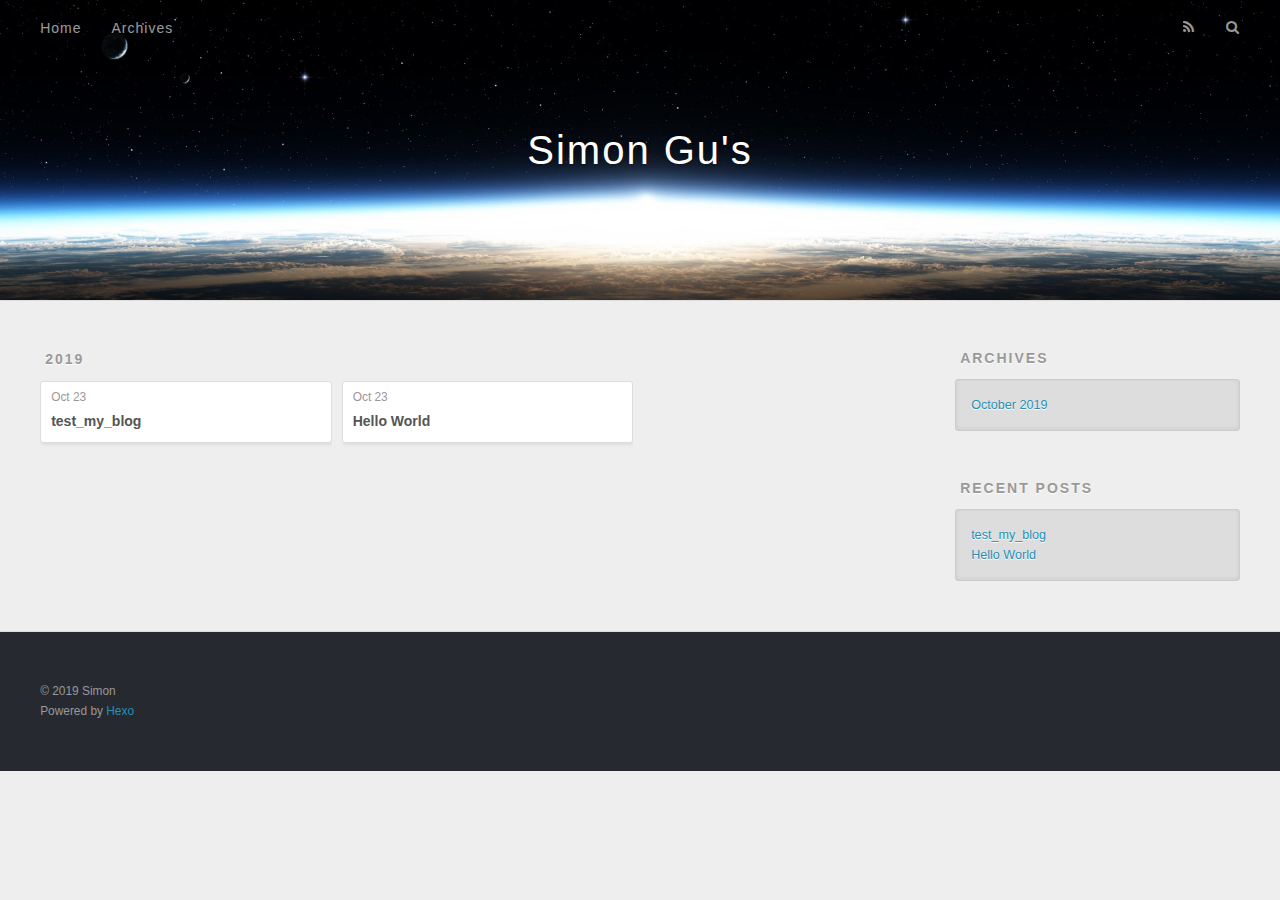
==== archives/index.html @ ce445925 "Site updated: 2019-10-23 11:52:19" ====
<!DOCTYPE html>
<html>
<head>
  <meta charset="utf-8">
  

  
  <title>Archives | Simon Gu&#39;s</title>
  <meta name="viewport" content="width=device-width, initial-scale=1, maximum-scale=1">
  <meta property="og:type" content="website">
<meta property="og:title" content="Simon Gu&#39;s">
<meta property="og:url" content="http:&#x2F;&#x2F;www.how8.com&#x2F;archives&#x2F;index.html">
<meta property="og:site_name" content="Simon Gu&#39;s">
<meta property="og:locale" content="en">
<meta name="twitter:card" content="summary">
  
    <link rel="alternate" href="/atom.xml" title="Simon Gu&#39;s" type="application/atom+xml">
  
  
    <link rel="icon" href="/favicon.png">
  
  
    <link href="//fonts.googleapis.com/css?family=Source+Code+Pro" rel="stylesheet" type="text/css">
  
  <link rel="stylesheet" href="/css/style.css">
</head>

<body>
  <div id="container">
    <div id="wrap">
      <header id="header">
  <div id="banner"></div>
  <div id="header-outer" class="outer">
    <div id="header-title" class="inner">
      <h1 id="logo-wrap">
        <a href="/" id="logo">Simon Gu&#39;s</a>
      </h1>
      
    </div>
    <div id="header-inner" class="inner">
      <nav id="main-nav">
        <a id="main-nav-toggle" class="nav-icon"></a>
        
          <a class="main-nav-link" href="/">Home</a>
        
          <a class="main-nav-link" href="/archives">Archives</a>
        
      </nav>
      <nav id="sub-nav">
        
          <a id="nav-rss-link" class="nav-icon" href="/atom.xml" title="RSS Feed"></a>
        
        <a id="nav-search-btn" class="nav-icon" title="Search"></a>
      </nav>
      <div id="search-form-wrap">
        <form action="//google.com/search" method="get" accept-charset="UTF-8" class="search-form"><input type="search" name="q" class="search-form-input" placeholder="Search"><button type="submit" class="search-form-submit">&#xF002;</button><input type="hidden" name="sitesearch" value="http://www.how8.com"></form>
      </div>
    </div>
  </div>
</header>
      <div class="outer">
        <section id="main">
  
  
    
    
      
      
      <section class="archives-wrap">
        <div class="archive-year-wrap">
          <a href="/archives/2019" class="archive-year">2019</a>
        </div>
        <div class="archives">
    
    <article class="archive-article archive-type-post">
  <div class="archive-article-inner">
    <header class="archive-article-header">
      <a href="/2019/10/23/test-my-blog/" class="archive-article-date">
  <time datetime="2019-10-23T03:44:42.000Z" itemprop="datePublished">Oct 23</time>
</a>
      
  
    <h1 itemprop="name">
      <a class="archive-article-title" href="/2019/10/23/test-my-blog/">test_my_blog</a>
    </h1>
  

    </header>
  </div>
</article>
  
    
    
    <article class="archive-article archive-type-post">
  <div class="archive-article-inner">
    <header class="archive-article-header">
      <a href="/2019/10/23/hello-world/" class="archive-article-date">
  <time datetime="2019-10-23T03:42:17.244Z" itemprop="datePublished">Oct 23</time>
</a>
      
  
    <h1 itemprop="name">
      <a class="archive-article-title" href="/2019/10/23/hello-world/">Hello World</a>
    </h1>
  

    </header>
  </div>
</article>
  
  
    </div></section>
  


</section>
        
          <aside id="sidebar">
  
    

  
    

  
    
  
    
  <div class="widget-wrap">
    <h3 class="widget-title">Archives</h3>
    <div class="widget">
      <ul class="archive-list"><li class="archive-list-item"><a class="archive-list-link" href="/archives/2019/10/">October 2019</a></li></ul>
    </div>
  </div>


  
    
  <div class="widget-wrap">
    <h3 class="widget-title">Recent Posts</h3>
    <div class="widget">
      <ul>
        
          <li>
            <a href="/2019/10/23/test-my-blog/">test_my_blog</a>
          </li>
        
          <li>
            <a href="/2019/10/23/hello-world/">Hello World</a>
          </li>
        
      </ul>
    </div>
  </div>

  
</aside>
        
      </div>
      <footer id="footer">
  
  <div class="outer">
    <div id="footer-info" class="inner">
      &copy; 2019 Simon<br>
      Powered by <a href="http://hexo.io/" target="_blank">Hexo</a>
    </div>
  </div>
</footer>
    </div>
    <nav id="mobile-nav">
  
    <a href="/" class="mobile-nav-link">Home</a>
  
    <a href="/archives" class="mobile-nav-link">Archives</a>
  
</nav>
    

<script src="//ajax.googleapis.com/ajax/libs/jquery/2.0.3/jquery.min.js"></script>


  <link rel="stylesheet" href="/fancybox/jquery.fancybox.css">
  <script src="/fancybox/jquery.fancybox.pack.js"></script>


<script src="/js/script.js"></script>



  </div>
</body>
</html>
---- css/style.css ----
body {
  width: 100%;
}
body:before,
body:after {
  content: "";
  display: table;
}
body:after {
  clear: both;
}
html,
body,
div,
span,
applet,
object,
iframe,
h1,
h2,
h3,
h4,
h5,
h6,
p,
blockquote,
pre,
a,
abbr,
acronym,
address,
big,
cite,
code,
del,
dfn,
em,
img,
ins,
kbd,
q,
s,
samp,
small,
strike,
strong,
sub,
sup,
tt,
var,
dl,
dt,
dd,
ol,
ul,
li,
fieldset,
form,
label,
legend,
table,
caption,
tbody,
tfoot,
thead,
tr,
th,
td {
  margin: 0;
  padding: 0;
  border: 0;
  outline: 0;
  font-weight: inherit;
  font-style: inherit;
  font-family: inherit;
  font-size: 100%;
  vertical-align: baseline;
}
body {
  line-height: 1;
  color: #000;
  background: #fff;
}
ol,
ul {
  list-style: none;
}
table {
  border-collapse: separate;
  border-spacing: 0;
  vertical-align: middle;
}
caption,
th,
td {
  text-align: left;
  font-weight: normal;
  vertical-align: middle;
}
a img {
  border: none;
}
input,
button {
  margin: 0;
  padding: 0;
}
input::-moz-focus-inner,
button::-moz-focus-inner {
  border: 0;
  padding: 0;
}
@font-face {
  font-family: FontAwesome;
  font-style: normal;
  font-weight: normal;
  src: url("fonts/fontawesome-webfont.eot?v=#4.0.3");
  src: url("fonts/fontawesome-webfont.eot?#iefix&v=#4.0.3") format("embedded-opentype"), url("fonts/fontawesome-webfont.woff?v=#4.0.3") format("woff"), url("fonts/fontawesome-webfont.ttf?v=#4.0.3") format("truetype"), url("fonts/fontawesome-webfont.svg#fontawesomeregular?v=#4.0.3") format("svg");
}
html,
body,
#container {
  height: 100%;
}
body {
  background: #eee;
  font: 14px -apple-system, BlinkMacSystemFont, "Segoe UI", "Roboto", "Oxygen", "Ubuntu", "Cantarell", "Fira Sans", "Droid Sans", "Helvetica Neue", sans-serif;
  -webkit-text-size-adjust: 100%;
}
.outer {
  max-width: 1220px;
  margin: 0 auto;
  padding: 0 20px;
}
.outer:before,
.outer:after {
  content: "";
  display: table;
}
.outer:after {
  clear: both;
}
.inner {
  display: inline;
  float: left;
  width: 98.33333333333333%;
  margin: 0 0.833333333333333%;
}
.left,
.alignleft {
  float: left;
}
.right,
.alignright {
  float: right;
}
.clear {
  clear: both;
}
#container {
  position: relative;
}
.mobile-nav-on {
  overflow: hidden;
}
#wrap {
  height: 100%;
  width: 100%;
  position: absolute;
  top: 0;
  left: 0;
  -webkit-transition: 0.2s ease-out;
  -moz-transition: 0.2s ease-out;
  -ms-transition: 0.2s ease-out;
  transition: 0.2s ease-out;
  z-index: 1;
  background: #eee;
}
.mobile-nav-on #wrap {
  left: 280px;
}
@media screen and (min-width: 768px) {
  #main {
    display: inline;
    float: left;
    width: 73.33333333333333%;
    margin: 0 0.833333333333333%;
  }
}
.article-date,
.article-category-link,
.archive-year,
.widget-title {
  text-decoration: none;
  text-transform: uppercase;
  letter-spacing: 2px;
  color: #999;
  margin-bottom: 1em;
  margin-left: 5px;
  line-height: 1em;
  text-shadow: 0 1px #fff;
  font-weight: bold;
}
.article-inner,
.archive-article-inner {
  background: #fff;
  -webkit-box-shadow: 1px 2px 3px #ddd;
  box-shadow: 1px 2px 3px #ddd;
  border: 1px solid #ddd;
  border-radius: 3px;
}
.article-entry h1,
.widget h1 {
  font-size: 2em;
}
.article-entry h2,
.widget h2 {
  font-size: 1.5em;
}
.article-entry h3,
.widget h3 {
  font-size: 1.3em;
}
.article-entry h4,
.widget h4 {
  font-size: 1.2em;
}
.article-entry h5,
.widget h5 {
  font-size: 1em;
}
.article-entry h6,
.widget h6 {
  font-size: 1em;
  color: #999;
}
.article-entry hr,
.widget hr {
  border: 1px dashed #ddd;
}
.article-entry strong,
.widget strong {
  font-weight: bold;
}
.article-entry em,
.widget em,
.article-entry cite,
.widget cite {
  font-style: italic;
}
.article-entry sup,
.widget sup,
.article-entry sub,
.widget sub {
  font-size: 0.75em;
  line-height: 0;
  position: relative;
  vertical-align: baseline;
}
.article-entry sup,
.widget sup {
  top: -0.5em;
}
.article-entry sub,
.widget sub {
  bottom: -0.2em;
}
.article-entry small,
.widget small {
  font-size: 0.85em;
}
.article-entry acronym,
.widget acronym,
.article-entry abbr,
.widget abbr {
  border-bottom: 1px dotted;
}
.article-entry ul,
.widget ul,
.article-entry ol,
.widget ol,
.article-entry dl,
.widget dl {
  margin: 0 20px;
  line-height: 1.6em;
}
.article-entry ul ul,
.widget ul ul,
.article-entry ol ul,
.widget ol ul,
.article-entry ul ol,
.widget ul ol,
.article-entry ol ol,
.widget ol ol {
  margin-top: 0;
  margin-bottom: 0;
}
.article-entry ul,
.widget ul {
  list-style: disc;
}
.article-entry ol,
.widget ol {
  list-style: decimal;
}
.article-entry dt,
.widget dt {
  font-weight: bold;
}
#header {
  height: 300px;
  position: relative;
  border-bottom: 1px solid #ddd;
}
#header:before,
#header:after {
  content: "";
  position: absolute;
  left: 0;
  right: 0;
  height: 40px;
}
#header:before {
  top: 0;
  background: -webkit-linear-gradient(rgba(0,0,0,0.2), transparent);
  background: -moz-linear-gradient(rgba(0,0,0,0.2), transparent);
  background: -ms-linear-gradient(rgba(0,0,0,0.2), transparent);
  background: linear-gradient(rgba(0,0,0,0.2), transparent);
}
#header:after {
  bottom: 0;
  background: -webkit-linear-gradient(transparent, rgba(0,0,0,0.2));
  background: -moz-linear-gradient(transparent, rgba(0,0,0,0.2));
  background: -ms-linear-gradient(transparent, rgba(0,0,0,0.2));
  background: linear-gradient(transparent, rgba(0,0,0,0.2));
}
#header-outer {
  height: 100%;
  position: relative;
}
#header-inner {
  position: relative;
  overflow: hidden;
}
#banner {
  position: absolute;
  top: 0;
  left: 0;
  width: 100%;
  height: 100%;
  background: url("images/banner.jpg") center #000;
  -webkit-background-size: cover;
  -moz-background-size: cover;
  background-size: cover;
  z-index: -1;
}
#header-title {
  text-align: center;
  height: 40px;
  position: absolute;
  top: 50%;
  left: 0;
  margin-top: -20px;
}
#logo,
#subtitle {
  text-decoration: none;
  color: #fff;
  font-weight: 300;
  text-shadow: 0 1px 4px rgba(0,0,0,0.3);
}
#logo {
  font-size: 40px;
  line-height: 40px;
  letter-spacing: 2px;
}
#subtitle {
  font-size: 16px;
  line-height: 16px;
  letter-spacing: 1px;
}
#subtitle-wrap {
  margin-top: 16px;
}
#main-nav {
  float: left;
  margin-left: -15px;
}
.nav-icon,
.main-nav-link {
  float: left;
  color: #fff;
  opacity: 0.6;
  text-decoration: none;
  text-shadow: 0 1px rgba(0,0,0,0.2);
  -webkit-transition: opacity 0.2s;
  -moz-transition: opacity 0.2s;
  -ms-transition: opacity 0.2s;
  transition: opacity 0.2s;
  display: block;
  padding: 20px 15px;
}
.nav-icon:hover,
.main-nav-link:hover {
  opacity: 1;
}
.nav-icon {
  font-family: FontAwesome;
  text-align: center;
  font-size: 14px;
  width: 14px;
  height: 14px;
  padding: 20px 15px;
  position: relative;
  cursor: pointer;
}
.main-nav-link {
  font-weight: 300;
  letter-spacing: 1px;
}
@media screen and (max-width: 479px) {
  .main-nav-link {
    display: none;
  }
}
#main-nav-toggle {
  display: none;
}
#main-nav-toggle:before {
  content: "\f0c9";
}
@media screen and (max-width: 479px) {
  #main-nav-toggle {
    display: block;
  }
}
#sub-nav {
  float: right;
  margin-right: -15px;
}
#nav-rss-link:before {
  content: "\f09e";
}
#nav-search-btn:before {
  content: "\f002";
}
#search-form-wrap {
  position: absolute;
  top: 15px;
  width: 150px;
  height: 30px;
  right: -150px;
  opacity: 0;
  -webkit-transition: 0.2s ease-out;
  -moz-transition: 0.2s ease-out;
  -ms-transition: 0.2s ease-out;
  transition: 0.2s ease-out;
}
#search-form-wrap.on {
  opacity: 1;
  right: 0;
}
@media screen and (max-width: 479px) {
  #search-form-wrap {
    width: 100%;
    right: -100%;
  }
}
.search-form {
  position: absolute;
  top: 0;
  left: 0;
  right: 0;
  background: #fff;
  padding: 5px 15px;
  border-radius: 15px;
  -webkit-box-shadow: 0 0 10px rgba(0,0,0,0.3);
  box-shadow: 0 0 10px rgba(0,0,0,0.3);
}
.search-form-input {
  border: none;
  background: none;
  color: #555;
  width: 100%;
  font: 13px -apple-system, BlinkMacSystemFont, "Segoe UI", "Roboto", "Oxygen", "Ubuntu", "Cantarell", "Fira Sans", "Droid Sans", "Helvetica Neue", sans-serif;
  outline: none;
}
.search-form-input::-webkit-search-results-decoration,
.search-form-input::-webkit-search-cancel-button {
  -webkit-appearance: none;
}
.search-form-submit {
  position: absolute;
  top: 50%;
  right: 10px;
  margin-top: -7px;
  font: 13px FontAwesome;
  border: none;
  background: none;
  color: #bbb;
  cursor: pointer;
}
.search-form-submit:hover,
.search-form-submit:focus {
  color: #777;
}
.article {
  margin: 50px 0;
}
.article-inner {
  overflow: hidden;
}
.article-meta:before,
.article-meta:after {
  content: "";
  display: table;
}
.article-meta:after {
  clear: both;
}
.article-date {
  float: left;
}
.article-category {
  float: left;
  line-height: 1em;
  color: #ccc;
  text-shadow: 0 1px #fff;
  margin-left: 8px;
}
.article-category:before {
  content: "\2022";
}
.article-category-link {
  margin: 0 12px 1em;
}
.article-header {
  padding: 20px 20px 0;
}
.article-title {
  text-decoration: none;
  font-size: 2em;
  font-weight: bold;
  color: #555;
  line-height: 1.1em;
  -webkit-transition: color 0.2s;
  -moz-transition: color 0.2s;
  -ms-transition: color 0.2s;
  transition: color 0.2s;
}
a.article-title:hover {
  color: #258fb8;
}
.article-entry {
  color: #555;
  padding: 0 20px;
}
.article-entry:before,
.article-entry:after {
  content: "";
  display: table;
}
.article-entry:after {
  clear: both;
}
.article-entry p,
.article-entry table {
  line-height: 1.6em;
  margin: 1.6em 0;
}
.article-entry h1,
.article-entry h2,
.article-entry h3,
.article-entry h4,
.article-entry h5,
.article-entry h6 {
  font-weight: bold;
}
.article-entry h1,
.article-entry h2,
.article-entry h3,
.article-entry h4,
.article-entry h5,
.article-entry h6 {
  line-height: 1.1em;
  margin: 1.1em 0;
}
.article-entry a {
  color: #258fb8;
  text-decoration: none;
}
.article-entry a:hover {
  text-decoration: underline;
}
.article-entry ul,
.article-entry ol,
.article-entry dl {
  margin-top: 1.6em;
  margin-bottom: 1.6em;
}
.article-entry img,
.article-entry video {
  max-width: 100%;
  height: auto;
  display: block;
  margin: auto;
}
.article-entry iframe {
  border: none;
}
.article-entry table {
  width: 100%;
  border-collapse: collapse;
  border-spacing: 0;
}
.article-entry th {
  font-weight: bold;
  border-bottom: 3px solid #ddd;
  padding-bottom: 0.5em;
}
.article-entry td {
  border-bottom: 1px solid #ddd;
  padding: 10px 0;
}
.article-entry blockquote {
  font-family: Georgia, "Times New Roman", serif;
  font-size: 1.4em;
  margin: 1.6em 20px;
  text-align: center;
}
.article-entry blockquote footer {
  font-size: 14px;
  margin: 1.6em 0;
  font-family: -apple-system, BlinkMacSystemFont, "Segoe UI", "Roboto", "Oxygen", "Ubuntu", "Cantarell", "Fira Sans", "Droid Sans", "Helvetica Neue", sans-serif;
}
.article-entry blockquote footer cite:before {
  content: "—";
  padding: 0 0.5em;
}
.article-entry .pullquote {
  text-align: left;
  width: 45%;
  margin: 0;
}
.article-entry .pullquote.left {
  margin-left: 0.5em;
  margin-right: 1em;
}
.article-entry .pullquote.right {
  margin-right: 0.5em;
  margin-left: 1em;
}
.article-entry .caption {
  color: #999;
  display: block;
  font-size: 0.9em;
  margin-top: 0.5em;
  position: relative;
  text-align: center;
}
.article-entry .video-container {
  position: relative;
  padding-top: 56.25%;
  height: 0;
  overflow: hidden;
}
.article-entry .video-container iframe,
.article-entry .video-container object,
.article-entry .video-container embed {
  position: absolute;
  top: 0;
  left: 0;
  width: 100%;
  height: 100%;
  margin-top: 0;
}
.article-more-link a {
  display: inline-block;
  line-height: 1em;
  padding: 6px 15px;
  border-radius: 15px;
  background: #eee;
  color: #999;
  text-shadow: 0 1px #fff;
  text-decoration: none;
}
.article-more-link a:hover {
  background: #258fb8;
  color: #fff;
  text-decoration: none;
  text-shadow: 0 1px #1e7293;
}
.article-footer {
  font-size: 0.85em;
  line-height: 1.6em;
  border-top: 1px solid #ddd;
  padding-top: 1.6em;
  margin: 0 20px 20px;
}
.article-footer:before,
.article-footer:after {
  content: "";
  display: table;
}
.article-footer:after {
  clear: both;
}
.article-footer a {
  color: #999;
  text-decoration: none;
}
.article-footer a:hover {
  color: #555;
}
.article-tag-list-item {
  float: left;
  margin-right: 10px;
}
.article-tag-list-link:before {
  content: "#";
}
.article-comment-link {
  float: right;
}
.article-comment-link:before {
  content: "\f075";
  font-family: FontAwesome;
  padding-right: 8px;
}
.article-share-link {
  cursor: pointer;
  float: right;
  margin-left: 20px;
}
.article-share-link:before {
  content: "\f064";
  font-family: FontAwesome;
  padding-right: 6px;
}
#article-nav {
  position: relative;
}
#article-nav:before,
#article-nav:after {
  content: "";
  display: table;
}
#article-nav:after {
  clear: both;
}
@media screen and (min-width: 768px) {
  #article-nav {
    margin: 50px 0;
  }
  #article-nav:before {
    width: 8px;
    height: 8px;
    position: absolute;
    top: 50%;
    left: 50%;
    margin-top: -4px;
    margin-left: -4px;
    content: "";
    border-radius: 50%;
    background: #ddd;
    -webkit-box-shadow: 0 1px 2px #fff;
    box-shadow: 0 1px 2px #fff;
  }
}
.article-nav-link-wrap {
  text-decoration: none;
  text-shadow: 0 1px #fff;
  color: #999;
  -webkit-box-sizing: border-box;
  -moz-box-sizing: border-box;
  box-sizing: border-box;
  margin-top: 50px;
  text-align: center;
  display: block;
}
.article-nav-link-wrap:hover {
  color: #555;
}
@media screen and (min-width: 768px) {
  .article-nav-link-wrap {
    width: 50%;
    margin-top: 0;
  }
}
@media screen and (min-width: 768px) {
  #article-nav-newer {
    float: left;
    text-align: right;
    padding-right: 20px;
  }
}
@media screen and (min-width: 768px) {
  #article-nav-older {
    float: right;
    text-align: left;
    padding-left: 20px;
  }
}
.article-nav-caption {
  text-transform: uppercase;
  letter-spacing: 2px;
  color: #ddd;
  line-height: 1em;
  font-weight: bold;
}
#article-nav-newer .article-nav-caption {
  margin-right: -2px;
}
.article-nav-title {
  font-size: 0.85em;
  line-height: 1.6em;
  margin-top: 0.5em;
}
.article-share-box {
  position: absolute;
  display: none;
  background: #fff;
  -webkit-box-shadow: 1px 2px 10px rgba(0,0,0,0.2);
  box-shadow: 1px 2px 10px rgba(0,0,0,0.2);
  border-radius: 3px;
  margin-left: -145px;
  overflow: hidden;
  z-index: 1;
}
.article-share-box.on {
  display: block;
}
.article-share-input {
  width: 100%;
  background: none;
  -webkit-box-sizing: border-box;
  -moz-box-sizing: border-box;
  box-sizing: border-box;
  font: 14px -apple-system, BlinkMacSystemFont, "Segoe UI", "Roboto", "Oxygen", "Ubuntu", "Cantarell", "Fira Sans", "Droid Sans", "Helvetica Neue", sans-serif;
  padding: 0 15px;
  color: #555;
  outline: none;
  border: 1px solid #ddd;
  border-radius: 3px 3px 0 0;
  height: 36px;
  line-height: 36px;
}
.article-share-links {
  background: #eee;
}
.article-share-links:before,
.article-share-links:after {
  content: "";
  display: table;
}
.article-share-links:after {
  clear: both;
}
.article-share-twitter,
.article-share-facebook,
.article-share-pinterest,
.article-share-google {
  width: 50px;
  height: 36px;
  display: block;
  float: left;
  position: relative;
  color: #999;
  text-shadow: 0 1px #fff;
}
.article-share-twitter:before,
.article-share-facebook:before,
.article-share-pinterest:before,
.article-share-google:before {
  font-size: 20px;
  font-family: FontAwesome;
  width: 20px;
  height: 20px;
  position: absolute;
  top: 50%;
  left: 50%;
  margin-top: -10px;
  margin-left: -10px;
  text-align: center;
}
.article-share-twitter:hover,
.article-share-facebook:hover,
.article-share-pinterest:hover,
.article-share-google:hover {
  color: #fff;
}
.article-share-twitter:before {
  content: "\f099";
}
.article-share-twitter:hover {
  background: #00aced;
  text-shadow: 0 1px #008abe;
}
.article-share-facebook:before {
  content: "\f09a";
}
.article-share-facebook:hover {
  background: #3b5998;
  text-shadow: 0 1px #2f477a;
}
.article-share-pinterest:before {
  content: "\f0d2";
}
.article-share-pinterest:hover {
  background: #cb2027;
  text-shadow: 0 1px #a21a1f;
}
.article-share-google:before {
  content: "\f0d5";
}
.article-share-google:hover {
  background: #dd4b39;
  text-shadow: 0 1px #be3221;
}
.article-gallery {
  background: #000;
  position: relative;
}
.article-gallery-photos {
  position: relative;
  overflow: hidden;
}
.article-gallery-img {
  display: none;
  max-width: 100%;
}
.article-gallery-img:first-child {
  display: block;
}
.article-gallery-img.loaded {
  position: absolute;
  display: block;
}
.article-gallery-img img {
  display: block;
  max-width: 100%;
  margin: 0 auto;
}
#comments {
  background: #fff;
  -webkit-box-shadow: 1px 2px 3px #ddd;
  box-shadow: 1px 2px 3px #ddd;
  padding: 20px;
  border: 1px solid #ddd;
  border-radius: 3px;
  margin: 50px 0;
}
#comments a {
  color: #258fb8;
}
.archives-wrap {
  margin: 50px 0;
}
.archives:before,
.archives:after {
  content: "";
  display: table;
}
.archives:after {
  clear: both;
}
.archive-year-wrap {
  margin-bottom: 1em;
}
.archives {
  -webkit-column-gap: 10px;
  -moz-column-gap: 10px;
  column-gap: 10px;
}
@media screen and (min-width: 480px) and (max-width: 767px) {
  .archives {
    -webkit-column-count: 2;
    -moz-column-count: 2;
    column-count: 2;
  }
}
@media screen and (min-width: 768px) {
  .archives {
    -webkit-column-count: 3;
    -moz-column-count: 3;
    column-count: 3;
  }
}
.archive-article {
  -webkit-column-break-inside: avoid;
  page-break-inside: avoid;
  overflow: hidden;
  break-inside: avoid-column;
}
.archive-article-inner {
  padding: 10px;
  margin-bottom: 15px;
}
.archive-article-title {
  text-decoration: none;
  font-weight: bold;
  color: #555;
  -webkit-transition: color 0.2s;
  -moz-transition: color 0.2s;
  -ms-transition: color 0.2s;
  transition: color 0.2s;
  line-height: 1.6em;
}
.archive-article-title:hover {
  color: #258fb8;
}
.archive-article-footer {
  margin-top: 1em;
}
.archive-article-date {
  color: #999;
  text-decoration: none;
  font-size: 0.85em;
  line-height: 1em;
  margin-bottom: 0.5em;
  display: block;
}
#page-nav {
  margin: 50px auto;
  background: #fff;
  -webkit-box-shadow: 1px 2px 3px #ddd;
  box-shadow: 1px 2px 3px #ddd;
  border: 1px solid #ddd;
  border-radius: 3px;
  text-align: center;
  color: #999;
  overflow: hidden;
}
#page-nav:before,
#page-nav:after {
  content: "";
  display: table;
}
#page-nav:after {
  clear: both;
}
#page-nav a,
#page-nav span {
  padding: 10px 20px;
  line-height: 1;
  height: 2ex;
}
#page-nav a {
  color: #999;
  text-decoration: none;
}
#page-nav a:hover {
  background: #999;
  color: #fff;
}
#page-nav .prev {
  float: left;
}
#page-nav .next {
  float: right;
}
#page-nav .page-number {
  display: inline-block;
}
@media screen and (max-width: 479px) {
  #page-nav .page-number {
    display: none;
  }
}
#page-nav .current {
  color: #555;
  font-weight: bold;
}
#page-nav .space {
  color: #ddd;
}
#footer {
  background: #262a30;
  padding: 50px 0;
  border-top: 1px solid #ddd;
  color: #999;
}
#footer a {
  color: #258fb8;
  text-decoration: none;
}
#footer a:hover {
  text-decoration: underline;
}
#footer-info {
  line-height: 1.6em;
  font-size: 0.85em;
}
.article-entry pre,
.article-entry .highlight {
  background: #2d2d2d;
  margin: 0 -20px;
  padding: 15px 20px;
  border-style: solid;
  border-color: #ddd;
  border-width: 1px 0;
  overflow: auto;
  color: #ccc;
  line-height: 22.400000000000002px;
}
.article-entry .highlight .gutter pre,
.article-entry .gist .gist-file .gist-data .line-numbers {
  color: #666;
  font-size: 0.85em;
}
.article-entry pre,
.article-entry code {
  font-family: "Source Code Pro", Consolas, Monaco, Menlo, Consolas, monospace;
}
.article-entry code {
  background: #eee;
  text-shadow: 0 1px #fff;
  padding: 0 0.3em;
}
.article-entry pre code {
  background: none;
  text-shadow: none;
  padding: 0;
}
.article-entry .highlight pre {
  border: none;
  margin: 0;
  padding: 0;
}
.article-entry .highlight table {
  margin: 0;
  width: auto;
}
.article-entry .highlight td {
  border: none;
  padding: 0;
}
.article-entry .highlight figcaption {
  font-size: 0.85em;
  color: #999;
  line-height: 1em;
  margin-bottom: 1em;
}
.article-entry .highlight figcaption:before,
.article-entry .highlight figcaption:after {
  content: "";
  display: table;
}
.article-entry .highlight figcaption:after {
  clear: both;
}
.article-entry .highlight figcaption a {
  float: right;
}
.article-entry .highlight .gutter pre {
  text-align: right;
  padding-right: 20px;
}
.article-entry .highlight .line {
  height: 22.400000000000002px;
}
.article-entry .highlight .line.marked {
  background: #515151;
}
.article-entry .gist {
  margin: 0 -20px;
  border-style: solid;
  border-color: #ddd;
  border-width: 1px 0;
  background: #2d2d2d;
  padding: 15px 20px 15px 0;
}
.article-entry .gist .gist-file {
  border: none;
  font-family: "Source Code Pro", Consolas, Monaco, Menlo, Consolas, monospace;
  margin: 0;
}
.article-entry .gist .gist-file .gist-data {
  background: none;
  border: none;
}
.article-entry .gist .gist-file .gist-data .line-numbers {
  background: none;
  border: none;
  padding: 0 20px 0 0;
}
.article-entry .gist .gist-file .gist-data .line-data {
  padding: 0 !important;
}
.article-entry .gist .gist-file .highlight {
  margin: 0;
  padding: 0;
  border: none;
}
.article-entry .gist .gist-file .gist-meta {
  background: #2d2d2d;
  color: #999;
  font: 0.85em -apple-system, BlinkMacSystemFont, "Segoe UI", "Roboto", "Oxygen", "Ubuntu", "Cantarell", "Fira Sans", "Droid Sans", "Helvetica Neue", sans-serif;
  text-shadow: 0 0;
  padding: 0;
  margin-top: 1em;
  margin-left: 20px;
}
.article-entry .gist .gist-file .gist-meta a {
  color: #258fb8;
  font-weight: normal;
}
.article-entry .gist .gist-file .gist-meta a:hover {
  text-decoration: underline;
}
pre .comment,
pre .title {
  color: #999;
}
pre .variable,
pre .attribute,
pre .tag,
pre .regexp,
pre .ruby .constant,
pre .xml .tag .title,
pre .xml .pi,
pre .xml .doctype,
pre .html .doctype,
pre .css .id,
pre .css .class,
pre .css .pseudo {
  color: #f2777a;
}
pre .number,
pre .preprocessor,
pre .built_in,
pre .literal,
pre .params,
pre .constant {
  color: #f99157;
}
pre .class,
pre .ruby .class .title,
pre .css .rules .attribute {
  color: #9c9;
}
pre .string,
pre .value,
pre .inheritance,
pre .header,
pre .ruby .symbol,
pre .xml .cdata {
  color: #9c9;
}
pre .css .hexcolor {
  color: #6cc;
}
pre .function,
pre .python .decorator,
pre .python .title,
pre .ruby .function .title,
pre .ruby .title .keyword,
pre .perl .sub,
pre .javascript .title,
pre .coffeescript .title {
  color: #69c;
}
pre .keyword,
pre .javascript .function {
  color: #c9c;
}
@media screen and (max-width: 479px) {
  #mobile-nav {
    position: absolute;
    top: 0;
    left: 0;
    width: 280px;
    height: 100%;
    background: #191919;
    border-right: 1px solid #fff;
  }
}
@media screen and (max-width: 479px) {
  .mobile-nav-link {
    display: block;
    color: #999;
    text-decoration: none;
    padding: 15px 20px;
    font-weight: bold;
  }
  .mobile-nav-link:hover {
    color: #fff;
  }
}
@media screen and (min-width: 768px) {
  #sidebar {
    display: inline;
    float: left;
    width: 23.333333333333332%;
    margin: 0 0.833333333333333%;
  }
}
.widget-wrap {
  margin: 50px 0;
}
.widget {
  color: #777;
  text-shadow: 0 1px #fff;
  background: #ddd;
  -webkit-box-shadow: 0 -1px 4px #ccc inset;
  box-shadow: 0 -1px 4px #ccc inset;
  border: 1px solid #ccc;
  padding: 15px;
  border-radius: 3px;
}
.widget a {
  color: #258fb8;
  text-decoration: none;
}
.widget a:hover {
  text-decoration: underline;
}
.widget ul ul,
.widget ol ul,
.widget dl ul,
.widget ul ol,
.widget ol ol,
.widget dl ol,
.widget ul dl,
.widget ol dl,
.widget dl dl {
  margin-left: 15px;
  list-style: disc;
}
.widget {
  line-height: 1.6em;
  word-wrap: break-word;
  font-size: 0.9em;
}
.widget ul,
.widget ol {
  list-style: none;
  margin: 0;
}
.widget ul ul,
.widget ol ul,
.widget ul ol,
.widget ol ol {
  margin: 0 20px;
}
.widget ul ul,
.widget ol ul {
  list-style: disc;
}
.widget ul ol,
.widget ol ol {
  list-style: decimal;
}
.category-list-count,
.tag-list-count,
.archive-list-count {
  padding-left: 5px;
  color: #999;
  font-size: 0.85em;
}
.category-list-count:before,
.tag-list-count:before,
.archive-list-count:before {
  content: "(";
}
.category-list-count:after,
.tag-list-count:after,
.archive-list-count:after {
  content: ")";
}
.tagcloud a {
  margin-right: 5px;
  display: inline-block;
}
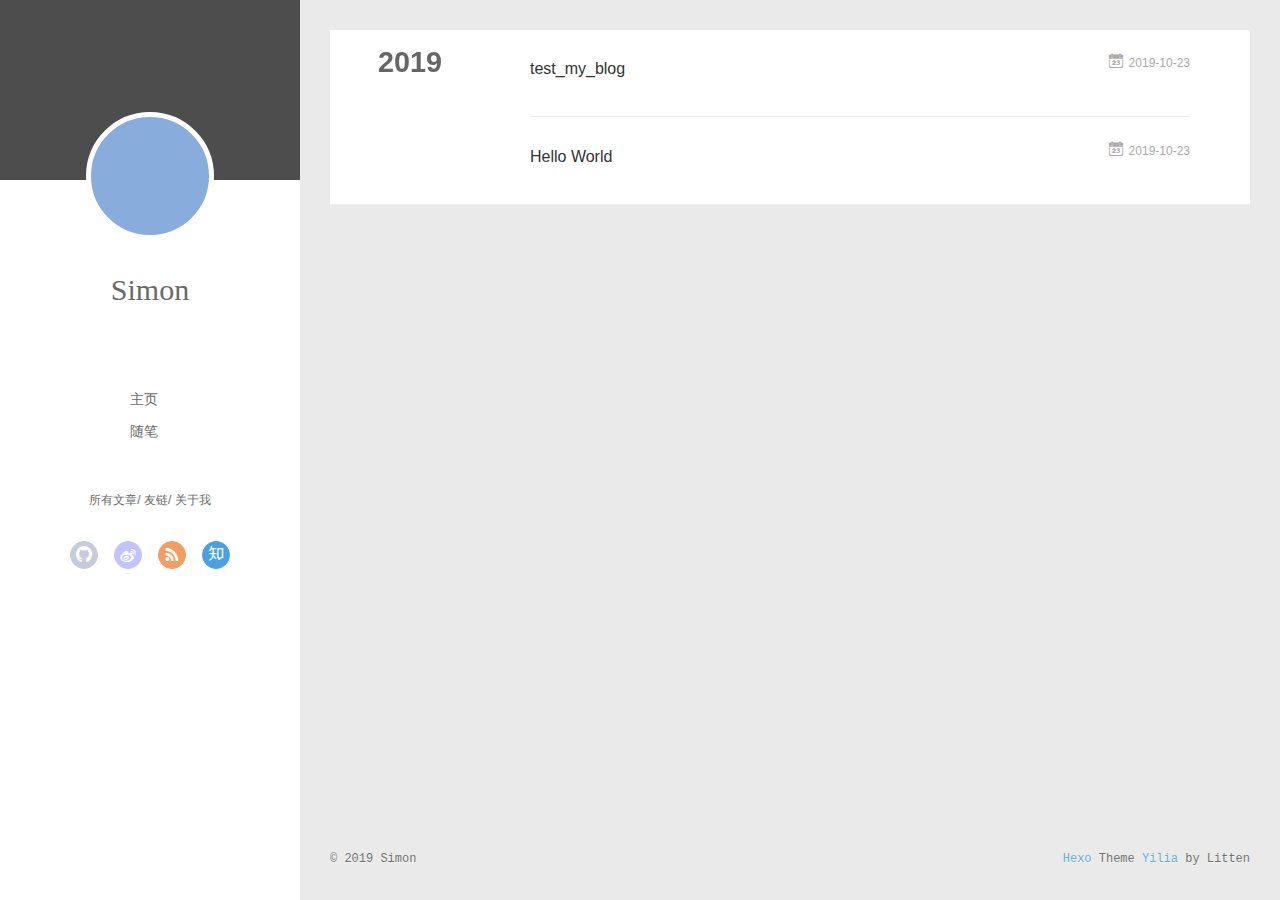
==== commit 542751ea: "Site updated: 2019-10-23 12:18:08" ====
--- a/archives/index.html
+++ b/archives/index.html
@@ -3,8 +3,9 @@
 <head>
   <meta charset="utf-8">
   
-
-  
+  <meta name="renderer" content="webkit">
+  <meta http-equiv="X-UA-Compatible" content="IE=edge" >
+  <link rel="dns-prefetch" href="http://www.how8.com">
   <title>Archives | Simon Gu&#39;s</title>
   <meta name="viewport" content="width=device-width, initial-scale=1, maximum-scale=1">
   <meta property="og:type" content="website">
@@ -14,52 +15,141 @@
 <meta property="og:locale" content="en">
 <meta name="twitter:card" content="summary">
   
-    <link rel="alternate" href="/atom.xml" title="Simon Gu&#39;s" type="application/atom+xml">
+    <link rel="alternative" href="/atom.xml" title="Simon Gu&#39;s" type="application/atom+xml">
   
   
     <link rel="icon" href="/favicon.png">
   
-  
-    <link href="//fonts.googleapis.com/css?family=Source+Code+Pro" rel="stylesheet" type="text/css">
-  
-  <link rel="stylesheet" href="/css/style.css">
+  <link rel="stylesheet" type="text/css" href="/./main.0cf68a.css">
+  <style type="text/css">
+  
+    #container.show {
+      background: linear-gradient(200deg,#a0cfe4,#e8c37e);
+    }
+  </style>
+  
+
+  
+
 </head>
 
 <body>
-  <div id="container">
-    <div id="wrap">
-      <header id="header">
-  <div id="banner"></div>
-  <div id="header-outer" class="outer">
-    <div id="header-title" class="inner">
-      <h1 id="logo-wrap">
-        <a href="/" id="logo">Simon Gu&#39;s</a>
-      </h1>
-      
+  <div id="container" q-class="show:isCtnShow">
+    <canvas id="anm-canvas" class="anm-canvas"></canvas>
+    <div class="left-col" q-class="show:isShow">
+      
+<div class="overlay" style="background: #4d4d4d"></div>
+<div class="intrude-less">
+	<header id="header" class="inner">
+		<a href="/" class="profilepic">
+			<img src="" class="js-avatar">
+		</a>
+		<hgroup>
+		  <h1 class="header-author"><a href="/">Simon</a></h1>
+		</hgroup>
+		
+
+		<nav class="header-menu">
+			<ul>
+			
+				<li><a href="/">主页</a></li>
+	        
+				<li><a href="/tags/%E9%9A%8F%E7%AC%94/">随笔</a></li>
+	        
+			</ul>
+		</nav>
+		<nav class="header-smart-menu">
+    		
+    			
+    			<a q-on="click: openSlider(e, 'innerArchive')" href="javascript:void(0)">所有文章</a>
+    			
+            
+    			
+    			<a q-on="click: openSlider(e, 'friends')" href="javascript:void(0)">友链</a>
+    			
+            
+    			
+    			<a q-on="click: openSlider(e, 'aboutme')" href="javascript:void(0)">关于我</a>
+    			
+            
+		</nav>
+		<nav class="header-nav">
+			<div class="social">
+				
+					<a class="github" target="_blank" href="#" title="github"><i class="icon-github"></i></a>
+		        
+					<a class="weibo" target="_blank" href="#" title="weibo"><i class="icon-weibo"></i></a>
+		        
+					<a class="rss" target="_blank" href="#" title="rss"><i class="icon-rss"></i></a>
+		        
+					<a class="zhihu" target="_blank" href="#" title="zhihu"><i class="icon-zhihu"></i></a>
+		        
+			</div>
+		</nav>
+	</header>		
+</div>
+
     </div>
-    <div id="header-inner" class="inner">
-      <nav id="main-nav">
-        <a id="main-nav-toggle" class="nav-icon"></a>
-        
-          <a class="main-nav-link" href="/">Home</a>
-        
-          <a class="main-nav-link" href="/archives">Archives</a>
-        
-      </nav>
-      <nav id="sub-nav">
-        
-          <a id="nav-rss-link" class="nav-icon" href="/atom.xml" title="RSS Feed"></a>
-        
-        <a id="nav-search-btn" class="nav-icon" title="Search"></a>
-      </nav>
-      <div id="search-form-wrap">
-        <form action="//google.com/search" method="get" accept-charset="UTF-8" class="search-form"><input type="search" name="q" class="search-form-input" placeholder="Search"><button type="submit" class="search-form-submit">&#xF002;</button><input type="hidden" name="sitesearch" value="http://www.how8.com"></form>
-      </div>
-    </div>
-  </div>
-</header>
-      <div class="outer">
-        <section id="main">
+    <div class="mid-col" q-class="show:isShow,hide:isShow|isFalse">
+      
+<nav id="mobile-nav">
+  	<div class="overlay js-overlay" style="background: #4d4d4d"></div>
+	<div class="btnctn js-mobile-btnctn">
+  		<div class="slider-trigger list" q-on="click: openSlider(e)"><i class="icon icon-sort"></i></div>
+	</div>
+	<div class="intrude-less">
+		<header id="header" class="inner">
+			<div class="profilepic">
+				<img src="" class="js-avatar">
+			</div>
+			<hgroup>
+			  <h1 class="header-author js-header-author">Simon</h1>
+			</hgroup>
+			
+			
+			
+				
+			
+				
+			
+			
+			
+			<nav class="header-nav">
+				<div class="social">
+					
+						<a class="github" target="_blank" href="#" title="github"><i class="icon-github"></i></a>
+			        
+						<a class="weibo" target="_blank" href="#" title="weibo"><i class="icon-weibo"></i></a>
+			        
+						<a class="rss" target="_blank" href="#" title="rss"><i class="icon-rss"></i></a>
+			        
+						<a class="zhihu" target="_blank" href="#" title="zhihu"><i class="icon-zhihu"></i></a>
+			        
+				</div>
+			</nav>
+
+			<nav class="header-menu js-header-menu">
+				<ul style="width: 50%">
+				
+				
+					<li style="width: 50%"><a href="/">主页</a></li>
+		        
+					<li style="width: 50%"><a href="/tags/%E9%9A%8F%E7%AC%94/">随笔</a></li>
+		        
+				</ul>
+			</nav>
+		</header>				
+	</div>
+	<div class="mobile-mask" style="display:none" q-show="isShow"></div>
+</nav>
+
+      <div id="wrapper" class="body-wrap">
+        <div class="menu-l">
+          <div class="canvas-wrap">
+            <canvas data-colors="#eaeaea" data-sectionHeight="100" data-contentId="js-content" id="myCanvas1" class="anm-canvas"></canvas>
+          </div>
+          <div id="js-content" class="content-ll">
+            
   
   
     
@@ -75,16 +165,24 @@
     <article class="archive-article archive-type-post">
   <div class="archive-article-inner">
     <header class="archive-article-header">
-      <a href="/2019/10/23/test-my-blog/" class="archive-article-date">
-  <time datetime="2019-10-23T03:44:42.000Z" itemprop="datePublished">Oct 23</time>
+      	<div class="article-meta">
+	      	<a href="/2019/10/23/test-my-blog/" class="archive-article-date">
+  	<time datetime="2019-10-23T03:44:42.000Z" itemprop="datePublished"><i class="icon-calendar icon"></i>2019-10-23</time>
 </a>
-      
+        </div>
+    	 
   
     <h1 itemprop="name">
       <a class="archive-article-title" href="/2019/10/23/test-my-blog/">test_my_blog</a>
     </h1>
   
 
+        <div class="article-info info-on-right">
+          
+          
+
+        </div>
+        <div class="clearfix"></div>
     </header>
   </div>
 </article>
@@ -94,16 +192,24 @@
     <article class="archive-article archive-type-post">
   <div class="archive-article-inner">
     <header class="archive-article-header">
-      <a href="/2019/10/23/hello-world/" class="archive-article-date">
-  <time datetime="2019-10-23T03:42:17.244Z" itemprop="datePublished">Oct 23</time>
+      	<div class="article-meta">
+	      	<a href="/2019/10/23/hello-world/" class="archive-article-date">
+  	<time datetime="2019-10-23T03:42:17.244Z" itemprop="datePublished"><i class="icon-calendar icon"></i>2019-10-23</time>
 </a>
-      
+        </div>
+    	 
   
     <h1 itemprop="name">
       <a class="archive-article-title" href="/2019/10/23/hello-world/">Hello World</a>
     </h1>
   
 
+        <div class="article-info info-on-right">
+          
+          
+
+        </div>
+        <div class="clearfix"></div>
     </header>
   </div>
 </article>
@@ -112,81 +218,252 @@
     </div></section>
   
 
-
-</section>
-        
-          <aside id="sidebar">
-  
-    
-
-  
-    
-
-  
-    
-  
-    
-  <div class="widget-wrap">
-    <h3 class="widget-title">Archives</h3>
-    <div class="widget">
-      <ul class="archive-list"><li class="archive-list-item"><a class="archive-list-link" href="/archives/2019/10/">October 2019</a></li></ul>
-    </div>
-  </div>
-
-
-  
-    
-  <div class="widget-wrap">
-    <h3 class="widget-title">Recent Posts</h3>
-    <div class="widget">
-      <ul>
-        
-          <li>
-            <a href="/2019/10/23/test-my-blog/">test_my_blog</a>
-          </li>
-        
-          <li>
-            <a href="/2019/10/23/hello-world/">Hello World</a>
-          </li>
-        
-      </ul>
-    </div>
-  </div>
-
-  
-</aside>
-        
+    
+
+
+          </div>
+        </div>
       </div>
       <footer id="footer">
-  
   <div class="outer">
-    <div id="footer-info" class="inner">
-      &copy; 2019 Simon<br>
-      Powered by <a href="http://hexo.io/" target="_blank">Hexo</a>
+    <div id="footer-info">
+    	<div class="footer-left">
+    		&copy; 2019 Simon
+    	</div>
+      	<div class="footer-right">
+      		<a href="http://hexo.io/" target="_blank">Hexo</a>  Theme <a href="https://github.com/litten/hexo-theme-yilia" target="_blank">Yilia</a> by Litten
+      	</div>
     </div>
   </div>
 </footer>
     </div>
-    <nav id="mobile-nav">
-  
-    <a href="/" class="mobile-nav-link">Home</a>
-  
-    <a href="/archives" class="mobile-nav-link">Archives</a>
-  
-</nav>
-    
-
-<script src="//ajax.googleapis.com/ajax/libs/jquery/2.0.3/jquery.min.js"></script>
-
-
-  <link rel="stylesheet" href="/fancybox/jquery.fancybox.css">
-  <script src="/fancybox/jquery.fancybox.pack.js"></script>
-
-
-<script src="/js/script.js"></script>
-
-
-
+    <script>
+	var yiliaConfig = {
+		mathjax: false,
+		isHome: false,
+		isPost: false,
+		isArchive: true,
+		isTag: false,
+		isCategory: false,
+		open_in_new: false,
+		toc_hide_index: true,
+		root: "/",
+		innerArchive: true,
+		showTags: false
+	}
+</script>
+
+<script>!function(t){function n(e){if(r[e])return r[e].exports;var i=r[e]={exports:{},id:e,loaded:!1};return t[e].call(i.exports,i,i.exports,n),i.loaded=!0,i.exports}var r={};n.m=t,n.c=r,n.p="./",n(0)}([function(t,n,r){r(195),t.exports=r(191)},function(t,n,r){var e=r(3),i=r(52),o=r(27),u=r(28),c=r(53),f="prototype",a=function(t,n,r){var s,l,h,v,p=t&a.F,d=t&a.G,y=t&a.S,g=t&a.P,b=t&a.B,m=d?e:y?e[n]||(e[n]={}):(e[n]||{})[f],x=d?i:i[n]||(i[n]={}),w=x[f]||(x[f]={});d&&(r=n);for(s in r)l=!p&&m&&void 0!==m[s],h=(l?m:r)[s],v=b&&l?c(h,e):g&&"function"==typeof h?c(Function.call,h):h,m&&u(m,s,h,t&a.U),x[s]!=h&&o(x,s,v),g&&w[s]!=h&&(w[s]=h)};e.core=i,a.F=1,a.G=2,a.S=4,a.P=8,a.B=16,a.W=32,a.U=64,a.R=128,t.exports=a},function(t,n,r){var e=r(6);t.exports=function(t){if(!e(t))throw TypeError(t+" is not an object!");return t}},function(t,n){var r=t.exports="undefined"!=typeof window&&window.Math==Math?window:"undefined"!=typeof self&&self.Math==Math?self:Function("return this")();"number"==typeof __g&&(__g=r)},function(t,n){t.exports=function(t){try{return!!t()}catch(t){return!0}}},function(t,n){var r=t.exports="undefined"!=typeof window&&window.Math==Math?window:"undefined"!=typeof self&&self.Math==Math?self:Function("return this")();"number"==typeof __g&&(__g=r)},function(t,n){t.exports=function(t){return"object"==typeof t?null!==t:"function"==typeof t}},function(t,n,r){var e=r(126)("wks"),i=r(76),o=r(3).Symbol,u="function"==typeof o;(t.exports=function(t){return e[t]||(e[t]=u&&o[t]||(u?o:i)("Symbol."+t))}).store=e},function(t,n){var r={}.hasOwnProperty;t.exports=function(t,n){return r.call(t,n)}},function(t,n,r){var e=r(94),i=r(33);t.exports=function(t){return e(i(t))}},function(t,n,r){t.exports=!r(4)(function(){return 7!=Object.defineProperty({},"a",{get:function(){return 7}}).a})},function(t,n,r){var e=r(2),i=r(167),o=r(50),u=Object.defineProperty;n.f=r(10)?Object.defineProperty:function(t,n,r){if(e(t),n=o(n,!0),e(r),i)try{return u(t,n,r)}catch(t){}if("get"in r||"set"in r)throw TypeError("Accessors not supported!");return"value"in r&&(t[n]=r.value),t}},function(t,n,r){t.exports=!r(18)(function(){return 7!=Object.defineProperty({},"a",{get:function(){return 7}}).a})},function(t,n,r){var e=r(14),i=r(22);t.exports=r(12)?function(t,n,r){return e.f(t,n,i(1,r))}:function(t,n,r){return t[n]=r,t}},function(t,n,r){var e=r(20),i=r(58),o=r(42),u=Object.defineProperty;n.f=r(12)?Object.defineProperty:function(t,n,r){if(e(t),n=o(n,!0),e(r),i)try{return u(t,n,r)}catch(t){}if("get"in r||"set"in r)throw TypeError("Accessors not supported!");return"value"in r&&(t[n]=r.value),t}},function(t,n,r){var e=r(40)("wks"),i=r(23),o=r(5).Symbol,u="function"==typeof o;(t.exports=function(t){return e[t]||(e[t]=u&&o[t]||(u?o:i)("Symbol."+t))}).store=e},function(t,n,r){var e=r(67),i=Math.min;t.exports=function(t){return t>0?i(e(t),9007199254740991):0}},function(t,n,r){var e=r(46);t.exports=function(t){return Object(e(t))}},function(t,n){t.exports=function(t){try{return!!t()}catch(t){return!0}}},function(t,n,r){var e=r(63),i=r(34);t.exports=Object.keys||function(t){return e(t,i)}},function(t,n,r){var e=r(21);t.exports=function(t){if(!e(t))throw TypeError(t+" is not an object!");return t}},function(t,n){t.exports=function(t){return"object"==typeof t?null!==t:"function"==typeof t}},function(t,n){t.exports=function(t,n){return{enumerable:!(1&t),configurable:!(2&t),writable:!(4&t),value:n}}},function(t,n){var r=0,e=Math.random();t.exports=function(t){return"Symbol(".concat(void 0===t?"":t,")_",(++r+e).toString(36))}},function(t,n){var r={}.hasOwnProperty;t.exports=function(t,n){return r.call(t,n)}},function(t,n){var r=t.exports={version:"2.4.0"};"number"==typeof __e&&(__e=r)},function(t,n){t.exports=function(t){if("function"!=typeof t)throw TypeError(t+" is not a function!");return t}},function(t,n,r){var e=r(11),i=r(66);t.exports=r(10)?function(t,n,r){return e.f(t,n,i(1,r))}:function(t,n,r){return t[n]=r,t}},function(t,n,r){var e=r(3),i=r(27),o=r(24),u=r(76)("src"),c="toString",f=Function[c],a=(""+f).split(c);r(52).inspectSource=function(t){return f.call(t)},(t.exports=function(t,n,r,c){var f="function"==typeof r;f&&(o(r,"name")||i(r,"name",n)),t[n]!==r&&(f&&(o(r,u)||i(r,u,t[n]?""+t[n]:a.join(String(n)))),t===e?t[n]=r:c?t[n]?t[n]=r:i(t,n,r):(delete t[n],i(t,n,r)))})(Function.prototype,c,function(){return"function"==typeof this&&this[u]||f.call(this)})},function(t,n,r){var e=r(1),i=r(4),o=r(46),u=function(t,n,r,e){var i=String(o(t)),u="<"+n;return""!==r&&(u+=" "+r+'="'+String(e).replace(/"/g,"&quot;")+'"'),u+">"+i+"</"+n+">"};t.exports=function(t,n){var r={};r[t]=n(u),e(e.P+e.F*i(function(){var n=""[t]('"');return n!==n.toLowerCase()||n.split('"').length>3}),"String",r)}},function(t,n,r){var e=r(115),i=r(46);t.exports=function(t){return e(i(t))}},function(t,n,r){var e=r(116),i=r(66),o=r(30),u=r(50),c=r(24),f=r(167),a=Object.getOwnPropertyDescriptor;n.f=r(10)?a:function(t,n){if(t=o(t),n=u(n,!0),f)try{return a(t,n)}catch(t){}if(c(t,n))return i(!e.f.call(t,n),t[n])}},function(t,n,r){var e=r(24),i=r(17),o=r(145)("IE_PROTO"),u=Object.prototype;t.exports=Object.getPrototypeOf||function(t){return t=i(t),e(t,o)?t[o]:"function"==typeof t.constructor&&t instanceof t.constructor?t.constructor.prototype:t instanceof Object?u:null}},function(t,n){t.exports=function(t){if(void 0==t)throw TypeError("Can't call method on  "+t);return t}},function(t,n){t.exports="constructor,hasOwnProperty,isPrototypeOf,propertyIsEnumerable,toLocaleString,toString,valueOf".split(",")},function(t,n){t.exports={}},function(t,n){t.exports=!0},function(t,n){n.f={}.propertyIsEnumerable},function(t,n,r){var e=r(14).f,i=r(8),o=r(15)("toStringTag");t.exports=function(t,n,r){t&&!i(t=r?t:t.prototype,o)&&e(t,o,{configurable:!0,value:n})}},function(t,n,r){var e=r(40)("keys"),i=r(23);t.exports=function(t){return e[t]||(e[t]=i(t))}},function(t,n,r){var e=r(5),i="__core-js_shared__",o=e[i]||(e[i]={});t.exports=function(t){return o[t]||(o[t]={})}},function(t,n){var r=Math.ceil,e=Math.floor;t.exports=function(t){return isNaN(t=+t)?0:(t>0?e:r)(t)}},function(t,n,r){var e=r(21);t.exports=function(t,n){if(!e(t))return t;var r,i;if(n&&"function"==typeof(r=t.toString)&&!e(i=r.call(t)))return i;if("function"==typeof(r=t.valueOf)&&!e(i=r.call(t)))return i;if(!n&&"function"==typeof(r=t.toString)&&!e(i=r.call(t)))return i;throw TypeError("Can't convert object to primitive value")}},function(t,n,r){var e=r(5),i=r(25),o=r(36),u=r(44),c=r(14).f;t.exports=function(t){var n=i.Symbol||(i.Symbol=o?{}:e.Symbol||{});"_"==t.charAt(0)||t in n||c(n,t,{value:u.f(t)})}},function(t,n,r){n.f=r(15)},function(t,n){var r={}.toString;t.exports=function(t){return r.call(t).slice(8,-1)}},function(t,n){t.exports=function(t){if(void 0==t)throw TypeError("Can't call method on  "+t);return t}},function(t,n,r){var e=r(4);t.exports=function(t,n){return!!t&&e(function(){n?t.call(null,function(){},1):t.call(null)})}},function(t,n,r){var e=r(53),i=r(115),o=r(17),u=r(16),c=r(203);t.exports=function(t,n){var r=1==t,f=2==t,a=3==t,s=4==t,l=6==t,h=5==t||l,v=n||c;return function(n,c,p){for(var d,y,g=o(n),b=i(g),m=e(c,p,3),x=u(b.length),w=0,S=r?v(n,x):f?v(n,0):void 0;x>w;w++)if((h||w in b)&&(d=b[w],y=m(d,w,g),t))if(r)S[w]=y;else if(y)switch(t){case 3:return!0;case 5:return d;case 6:return w;case 2:S.push(d)}else if(s)return!1;return l?-1:a||s?s:S}}},function(t,n,r){var e=r(1),i=r(52),o=r(4);t.exports=function(t,n){var r=(i.Object||{})[t]||Object[t],u={};u[t]=n(r),e(e.S+e.F*o(function(){r(1)}),"Object",u)}},function(t,n,r){var e=r(6);t.exports=function(t,n){if(!e(t))return t;var r,i;if(n&&"function"==typeof(r=t.toString)&&!e(i=r.call(t)))return i;if("function"==typeof(r=t.valueOf)&&!e(i=r.call(t)))return i;if(!n&&"function"==typeof(r=t.toString)&&!e(i=r.call(t)))return i;throw TypeError("Can't convert object to primitive value")}},function(t,n,r){var e=r(5),i=r(25),o=r(91),u=r(13),c="prototype",f=function(t,n,r){var a,s,l,h=t&f.F,v=t&f.G,p=t&f.S,d=t&f.P,y=t&f.B,g=t&f.W,b=v?i:i[n]||(i[n]={}),m=b[c],x=v?e:p?e[n]:(e[n]||{})[c];v&&(r=n);for(a in r)(s=!h&&x&&void 0!==x[a])&&a in b||(l=s?x[a]:r[a],b[a]=v&&"function"!=typeof x[a]?r[a]:y&&s?o(l,e):g&&x[a]==l?function(t){var n=function(n,r,e){if(this instanceof t){switch(arguments.length){case 0:return new t;case 1:return new t(n);case 2:return new t(n,r)}return new t(n,r,e)}return t.apply(this,arguments)};return n[c]=t[c],n}(l):d&&"function"==typeof l?o(Function.call,l):l,d&&((b.virtual||(b.virtual={}))[a]=l,t&f.R&&m&&!m[a]&&u(m,a,l)))};f.F=1,f.G=2,f.S=4,f.P=8,f.B=16,f.W=32,f.U=64,f.R=128,t.exports=f},function(t,n){var r=t.exports={version:"2.4.0"};"number"==typeof __e&&(__e=r)},function(t,n,r){var e=r(26);t.exports=function(t,n,r){if(e(t),void 0===n)return t;switch(r){case 1:return function(r){return t.call(n,r)};case 2:return function(r,e){return t.call(n,r,e)};case 3:return function(r,e,i){return t.call(n,r,e,i)}}return function(){return t.apply(n,arguments)}}},function(t,n,r){var e=r(183),i=r(1),o=r(126)("metadata"),u=o.store||(o.store=new(r(186))),c=function(t,n,r){var i=u.get(t);if(!i){if(!r)return;u.set(t,i=new e)}var o=i.get(n);if(!o){if(!r)return;i.set(n,o=new e)}return o},f=function(t,n,r){var e=c(n,r,!1);return void 0!==e&&e.has(t)},a=function(t,n,r){var e=c(n,r,!1);return void 0===e?void 0:e.get(t)},s=function(t,n,r,e){c(r,e,!0).set(t,n)},l=function(t,n){var r=c(t,n,!1),e=[];return r&&r.forEach(function(t,n){e.push(n)}),e},h=function(t){return void 0===t||"symbol"==typeof t?t:String(t)},v=function(t){i(i.S,"Reflect",t)};t.exports={store:u,map:c,has:f,get:a,set:s,keys:l,key:h,exp:v}},function(t,n,r){"use strict";if(r(10)){var e=r(69),i=r(3),o=r(4),u=r(1),c=r(127),f=r(152),a=r(53),s=r(68),l=r(66),h=r(27),v=r(73),p=r(67),d=r(16),y=r(75),g=r(50),b=r(24),m=r(180),x=r(114),w=r(6),S=r(17),_=r(137),O=r(70),E=r(32),P=r(71).f,j=r(154),F=r(76),M=r(7),A=r(48),N=r(117),T=r(146),I=r(155),k=r(80),L=r(123),R=r(74),C=r(130),D=r(160),U=r(11),W=r(31),G=U.f,B=W.f,V=i.RangeError,z=i.TypeError,q=i.Uint8Array,K="ArrayBuffer",J="Shared"+K,Y="BYTES_PER_ELEMENT",H="prototype",$=Array[H],X=f.ArrayBuffer,Q=f.DataView,Z=A(0),tt=A(2),nt=A(3),rt=A(4),et=A(5),it=A(6),ot=N(!0),ut=N(!1),ct=I.values,ft=I.keys,at=I.entries,st=$.lastIndexOf,lt=$.reduce,ht=$.reduceRight,vt=$.join,pt=$.sort,dt=$.slice,yt=$.toString,gt=$.toLocaleString,bt=M("iterator"),mt=M("toStringTag"),xt=F("typed_constructor"),wt=F("def_constructor"),St=c.CONSTR,_t=c.TYPED,Ot=c.VIEW,Et="Wrong length!",Pt=A(1,function(t,n){return Tt(T(t,t[wt]),n)}),jt=o(function(){return 1===new q(new Uint16Array([1]).buffer)[0]}),Ft=!!q&&!!q[H].set&&o(function(){new q(1).set({})}),Mt=function(t,n){if(void 0===t)throw z(Et);var r=+t,e=d(t);if(n&&!m(r,e))throw V(Et);return e},At=function(t,n){var r=p(t);if(r<0||r%n)throw V("Wrong offset!");return r},Nt=function(t){if(w(t)&&_t in t)return t;throw z(t+" is not a typed array!")},Tt=function(t,n){if(!(w(t)&&xt in t))throw z("It is not a typed array constructor!");return new t(n)},It=function(t,n){return kt(T(t,t[wt]),n)},kt=function(t,n){for(var r=0,e=n.length,i=Tt(t,e);e>r;)i[r]=n[r++];return i},Lt=function(t,n,r){G(t,n,{get:function(){return this._d[r]}})},Rt=function(t){var n,r,e,i,o,u,c=S(t),f=arguments.length,s=f>1?arguments[1]:void 0,l=void 0!==s,h=j(c);if(void 0!=h&&!_(h)){for(u=h.call(c),e=[],n=0;!(o=u.next()).done;n++)e.push(o.value);c=e}for(l&&f>2&&(s=a(s,arguments[2],2)),n=0,r=d(c.length),i=Tt(this,r);r>n;n++)i[n]=l?s(c[n],n):c[n];return i},Ct=function(){for(var t=0,n=arguments.length,r=Tt(this,n);n>t;)r[t]=arguments[t++];return r},Dt=!!q&&o(function(){gt.call(new q(1))}),Ut=function(){return gt.apply(Dt?dt.call(Nt(this)):Nt(this),arguments)},Wt={copyWithin:function(t,n){return D.call(Nt(this),t,n,arguments.length>2?arguments[2]:void 0)},every:function(t){return rt(Nt(this),t,arguments.length>1?arguments[1]:void 0)},fill:function(t){return C.apply(Nt(this),arguments)},filter:function(t){return It(this,tt(Nt(this),t,arguments.length>1?arguments[1]:void 0))},find:function(t){return et(Nt(this),t,arguments.length>1?arguments[1]:void 0)},findIndex:function(t){return it(Nt(this),t,arguments.length>1?arguments[1]:void 0)},forEach:function(t){Z(Nt(this),t,arguments.length>1?arguments[1]:void 0)},indexOf:function(t){return ut(Nt(this),t,arguments.length>1?arguments[1]:void 0)},includes:function(t){return ot(Nt(this),t,arguments.length>1?arguments[1]:void 0)},join:function(t){return vt.apply(Nt(this),arguments)},lastIndexOf:function(t){return st.apply(Nt(this),arguments)},map:function(t){return Pt(Nt(this),t,arguments.length>1?arguments[1]:void 0)},reduce:function(t){return lt.apply(Nt(this),arguments)},reduceRight:function(t){return ht.apply(Nt(this),arguments)},reverse:function(){for(var t,n=this,r=Nt(n).length,e=Math.floor(r/2),i=0;i<e;)t=n[i],n[i++]=n[--r],n[r]=t;return n},some:function(t){return nt(Nt(this),t,arguments.length>1?arguments[1]:void 0)},sort:function(t){return pt.call(Nt(this),t)},subarray:function(t,n){var r=Nt(this),e=r.length,i=y(t,e);return new(T(r,r[wt]))(r.buffer,r.byteOffset+i*r.BYTES_PER_ELEMENT,d((void 0===n?e:y(n,e))-i))}},Gt=function(t,n){return It(this,dt.call(Nt(this),t,n))},Bt=function(t){Nt(this);var n=At(arguments[1],1),r=this.length,e=S(t),i=d(e.length),o=0;if(i+n>r)throw V(Et);for(;o<i;)this[n+o]=e[o++]},Vt={entries:function(){return at.call(Nt(this))},keys:function(){return ft.call(Nt(this))},values:function(){return ct.call(Nt(this))}},zt=function(t,n){return w(t)&&t[_t]&&"symbol"!=typeof n&&n in t&&String(+n)==String(n)},qt=function(t,n){return zt(t,n=g(n,!0))?l(2,t[n]):B(t,n)},Kt=function(t,n,r){return!(zt(t,n=g(n,!0))&&w(r)&&b(r,"value"))||b(r,"get")||b(r,"set")||r.configurable||b(r,"writable")&&!r.writable||b(r,"enumerable")&&!r.enumerable?G(t,n,r):(t[n]=r.value,t)};St||(W.f=qt,U.f=Kt),u(u.S+u.F*!St,"Object",{getOwnPropertyDescriptor:qt,defineProperty:Kt}),o(function(){yt.call({})})&&(yt=gt=function(){return vt.call(this)});var Jt=v({},Wt);v(Jt,Vt),h(Jt,bt,Vt.values),v(Jt,{slice:Gt,set:Bt,constructor:function(){},toString:yt,toLocaleString:Ut}),Lt(Jt,"buffer","b"),Lt(Jt,"byteOffset","o"),Lt(Jt,"byteLength","l"),Lt(Jt,"length","e"),G(Jt,mt,{get:function(){return this[_t]}}),t.exports=function(t,n,r,f){f=!!f;var a=t+(f?"Clamped":"")+"Array",l="Uint8Array"!=a,v="get"+t,p="set"+t,y=i[a],g=y||{},b=y&&E(y),m=!y||!c.ABV,S={},_=y&&y[H],j=function(t,r){var e=t._d;return e.v[v](r*n+e.o,jt)},F=function(t,r,e){var i=t._d;f&&(e=(e=Math.round(e))<0?0:e>255?255:255&e),i.v[p](r*n+i.o,e,jt)},M=function(t,n){G(t,n,{get:function(){return j(this,n)},set:function(t){return F(this,n,t)},enumerable:!0})};m?(y=r(function(t,r,e,i){s(t,y,a,"_d");var o,u,c,f,l=0,v=0;if(w(r)){if(!(r instanceof X||(f=x(r))==K||f==J))return _t in r?kt(y,r):Rt.call(y,r);o=r,v=At(e,n);var p=r.byteLength;if(void 0===i){if(p%n)throw V(Et);if((u=p-v)<0)throw V(Et)}else if((u=d(i)*n)+v>p)throw V(Et);c=u/n}else c=Mt(r,!0),u=c*n,o=new X(u);for(h(t,"_d",{b:o,o:v,l:u,e:c,v:new Q(o)});l<c;)M(t,l++)}),_=y[H]=O(Jt),h(_,"constructor",y)):L(function(t){new y(null),new y(t)},!0)||(y=r(function(t,r,e,i){s(t,y,a);var o;return w(r)?r instanceof X||(o=x(r))==K||o==J?void 0!==i?new g(r,At(e,n),i):void 0!==e?new g(r,At(e,n)):new g(r):_t in r?kt(y,r):Rt.call(y,r):new g(Mt(r,l))}),Z(b!==Function.prototype?P(g).concat(P(b)):P(g),function(t){t in y||h(y,t,g[t])}),y[H]=_,e||(_.constructor=y));var A=_[bt],N=!!A&&("values"==A.name||void 0==A.name),T=Vt.values;h(y,xt,!0),h(_,_t,a),h(_,Ot,!0),h(_,wt,y),(f?new y(1)[mt]==a:mt in _)||G(_,mt,{get:function(){return a}}),S[a]=y,u(u.G+u.W+u.F*(y!=g),S),u(u.S,a,{BYTES_PER_ELEMENT:n,from:Rt,of:Ct}),Y in _||h(_,Y,n),u(u.P,a,Wt),R(a),u(u.P+u.F*Ft,a,{set:Bt}),u(u.P+u.F*!N,a,Vt),u(u.P+u.F*(_.toString!=yt),a,{toString:yt}),u(u.P+u.F*o(function(){new y(1).slice()}),a,{slice:Gt}),u(u.P+u.F*(o(function(){return[1,2].toLocaleString()!=new y([1,2]).toLocaleString()})||!o(function(){_.toLocaleString.call([1,2])})),a,{toLocaleString:Ut}),k[a]=N?A:T,e||N||h(_,bt,T)}}else t.exports=function(){}},function(t,n){var r={}.toString;t.exports=function(t){return r.call(t).slice(8,-1)}},function(t,n,r){var e=r(21),i=r(5).document,o=e(i)&&e(i.createElement);t.exports=function(t){return o?i.createElement(t):{}}},function(t,n,r){t.exports=!r(12)&&!r(18)(function(){return 7!=Object.defineProperty(r(57)("div"),"a",{get:function(){return 7}}).a})},function(t,n,r){"use strict";var e=r(36),i=r(51),o=r(64),u=r(13),c=r(8),f=r(35),a=r(96),s=r(38),l=r(103),h=r(15)("iterator"),v=!([].keys&&"next"in[].keys()),p="keys",d="values",y=function(){return this};t.exports=function(t,n,r,g,b,m,x){a(r,n,g);var w,S,_,O=function(t){if(!v&&t in F)return F[t];switch(t){case p:case d:return function(){return new r(this,t)}}return function(){return new r(this,t)}},E=n+" Iterator",P=b==d,j=!1,F=t.prototype,M=F[h]||F["@@iterator"]||b&&F[b],A=M||O(b),N=b?P?O("entries"):A:void 0,T="Array"==n?F.entries||M:M;if(T&&(_=l(T.call(new t)))!==Object.prototype&&(s(_,E,!0),e||c(_,h)||u(_,h,y)),P&&M&&M.name!==d&&(j=!0,A=function(){return M.call(this)}),e&&!x||!v&&!j&&F[h]||u(F,h,A),f[n]=A,f[E]=y,b)if(w={values:P?A:O(d),keys:m?A:O(p),entries:N},x)for(S in w)S in F||o(F,S,w[S]);else i(i.P+i.F*(v||j),n,w);return w}},function(t,n,r){var e=r(20),i=r(100),o=r(34),u=r(39)("IE_PROTO"),c=function(){},f="prototype",a=function(){var t,n=r(57)("iframe"),e=o.length;for(n.style.display="none",r(93).appendChild(n),n.src="javascript:",t=n.contentWindow.document,t.open(),t.write("<script>document.F=Object<\/script>"),t.close(),a=t.F;e--;)delete a[f][o[e]];return a()};t.exports=Object.create||function(t,n){var r;return null!==t?(c[f]=e(t),r=new c,c[f]=null,r[u]=t):r=a(),void 0===n?r:i(r,n)}},function(t,n,r){var e=r(63),i=r(34).concat("length","prototype");n.f=Object.getOwnPropertyNames||function(t){return e(t,i)}},function(t,n){n.f=Object.getOwnPropertySymbols},function(t,n,r){var e=r(8),i=r(9),o=r(90)(!1),u=r(39)("IE_PROTO");t.exports=function(t,n){var r,c=i(t),f=0,a=[];for(r in c)r!=u&&e(c,r)&&a.push(r);for(;n.length>f;)e(c,r=n[f++])&&(~o(a,r)||a.push(r));return a}},function(t,n,r){t.exports=r(13)},function(t,n,r){var e=r(76)("meta"),i=r(6),o=r(24),u=r(11).f,c=0,f=Object.isExtensible||function(){return!0},a=!r(4)(function(){return f(Object.preventExtensions({}))}),s=function(t){u(t,e,{value:{i:"O"+ ++c,w:{}}})},l=function(t,n){if(!i(t))return"symbol"==typeof t?t:("string"==typeof t?"S":"P")+t;if(!o(t,e)){if(!f(t))return"F";if(!n)return"E";s(t)}return t[e].i},h=function(t,n){if(!o(t,e)){if(!f(t))return!0;if(!n)return!1;s(t)}return t[e].w},v=function(t){return a&&p.NEED&&f(t)&&!o(t,e)&&s(t),t},p=t.exports={KEY:e,NEED:!1,fastKey:l,getWeak:h,onFreeze:v}},function(t,n){t.exports=function(t,n){return{enumerable:!(1&t),configurable:!(2&t),writable:!(4&t),value:n}}},function(t,n){var r=Math.ceil,e=Math.floor;t.exports=function(t){return isNaN(t=+t)?0:(t>0?e:r)(t)}},function(t,n){t.exports=function(t,n,r,e){if(!(t instanceof n)||void 0!==e&&e in t)throw TypeError(r+": incorrect invocation!");return t}},function(t,n){t.exports=!1},function(t,n,r){var e=r(2),i=r(173),o=r(133),u=r(145)("IE_PROTO"),c=function(){},f="prototype",a=function(){var t,n=r(132)("iframe"),e=o.length;for(n.style.display="none",r(135).appendChild(n),n.src="javascript:",t=n.contentWindow.document,t.open(),t.write("<script>document.F=Object<\/script>"),t.close(),a=t.F;e--;)delete a[f][o[e]];return a()};t.exports=Object.create||function(t,n){var r;return null!==t?(c[f]=e(t),r=new c,c[f]=null,r[u]=t):r=a(),void 0===n?r:i(r,n)}},function(t,n,r){var e=r(175),i=r(133).concat("length","prototype");n.f=Object.getOwnPropertyNames||function(t){return e(t,i)}},function(t,n,r){var e=r(175),i=r(133);t.exports=Object.keys||function(t){return e(t,i)}},function(t,n,r){var e=r(28);t.exports=function(t,n,r){for(var i in n)e(t,i,n[i],r);return t}},function(t,n,r){"use strict";var e=r(3),i=r(11),o=r(10),u=r(7)("species");t.exports=function(t){var n=e[t];o&&n&&!n[u]&&i.f(n,u,{configurable:!0,get:function(){return this}})}},function(t,n,r){var e=r(67),i=Math.max,o=Math.min;t.exports=function(t,n){return t=e(t),t<0?i(t+n,0):o(t,n)}},function(t,n){var r=0,e=Math.random();t.exports=function(t){return"Symbol(".concat(void 0===t?"":t,")_",(++r+e).toString(36))}},function(t,n,r){var e=r(33);t.exports=function(t){return Object(e(t))}},function(t,n,r){var e=r(7)("unscopables"),i=Array.prototype;void 0==i[e]&&r(27)(i,e,{}),t.exports=function(t){i[e][t]=!0}},function(t,n,r){var e=r(53),i=r(169),o=r(137),u=r(2),c=r(16),f=r(154),a={},s={},n=t.exports=function(t,n,r,l,h){var v,p,d,y,g=h?function(){return t}:f(t),b=e(r,l,n?2:1),m=0;if("function"!=typeof g)throw TypeError(t+" is not iterable!");if(o(g)){for(v=c(t.length);v>m;m++)if((y=n?b(u(p=t[m])[0],p[1]):b(t[m]))===a||y===s)return y}else for(d=g.call(t);!(p=d.next()).done;)if((y=i(d,b,p.value,n))===a||y===s)return y};n.BREAK=a,n.RETURN=s},function(t,n){t.exports={}},function(t,n,r){var e=r(11).f,i=r(24),o=r(7)("toStringTag");t.exports=function(t,n,r){t&&!i(t=r?t:t.prototype,o)&&e(t,o,{configurable:!0,value:n})}},function(t,n,r){var e=r(1),i=r(46),o=r(4),u=r(150),c="["+u+"]",f="​+",a=RegExp("^"+c+c+"*"),s=RegExp(c+c+"*$"),l=function(t,n,r){var i={},c=o(function(){return!!u[t]()||f[t]()!=f}),a=i[t]=c?n(h):u[t];r&&(i[r]=a),e(e.P+e.F*c,"String",i)},h=l.trim=function(t,n){return t=String(i(t)),1&n&&(t=t.replace(a,"")),2&n&&(t=t.replace(s,"")),t};t.exports=l},function(t,n,r){t.exports={default:r(86),__esModule:!0}},function(t,n,r){t.exports={default:r(87),__esModule:!0}},function(t,n,r){"use strict";function e(t){return t&&t.__esModule?t:{default:t}}n.__esModule=!0;var i=r(84),o=e(i),u=r(83),c=e(u),f="function"==typeof c.default&&"symbol"==typeof o.default?function(t){return typeof t}:function(t){return t&&"function"==typeof c.default&&t.constructor===c.default&&t!==c.default.prototype?"symbol":typeof t};n.default="function"==typeof c.default&&"symbol"===f(o.default)?function(t){return void 0===t?"undefined":f(t)}:function(t){return t&&"function"==typeof c.default&&t.constructor===c.default&&t!==c.default.prototype?"symbol":void 0===t?"undefined":f(t)}},function(t,n,r){r(110),r(108),r(111),r(112),t.exports=r(25).Symbol},function(t,n,r){r(109),r(113),t.exports=r(44).f("iterator")},function(t,n){t.exports=function(t){if("function"!=typeof t)throw TypeError(t+" is not a function!");return t}},function(t,n){t.exports=function(){}},function(t,n,r){var e=r(9),i=r(106),o=r(105);t.exports=function(t){return function(n,r,u){var c,f=e(n),a=i(f.length),s=o(u,a);if(t&&r!=r){for(;a>s;)if((c=f[s++])!=c)return!0}else for(;a>s;s++)if((t||s in f)&&f[s]===r)return t||s||0;return!t&&-1}}},function(t,n,r){var e=r(88);t.exports=function(t,n,r){if(e(t),void 0===n)return t;switch(r){case 1:return function(r){return t.call(n,r)};case 2:return function(r,e){return t.call(n,r,e)};case 3:return function(r,e,i){return t.call(n,r,e,i)}}return function(){return t.apply(n,arguments)}}},function(t,n,r){var e=r(19),i=r(62),o=r(37);t.exports=function(t){var n=e(t),r=i.f;if(r)for(var u,c=r(t),f=o.f,a=0;c.length>a;)f.call(t,u=c[a++])&&n.push(u);return n}},function(t,n,r){t.exports=r(5).document&&document.documentElement},function(t,n,r){var e=r(56);t.exports=Object("z").propertyIsEnumerable(0)?Object:function(t){return"String"==e(t)?t.split(""):Object(t)}},function(t,n,r){var e=r(56);t.exports=Array.isArray||function(t){return"Array"==e(t)}},function(t,n,r){"use strict";var e=r(60),i=r(22),o=r(38),u={};r(13)(u,r(15)("iterator"),function(){return this}),t.exports=function(t,n,r){t.prototype=e(u,{next:i(1,r)}),o(t,n+" Iterator")}},function(t,n){t.exports=function(t,n){return{value:n,done:!!t}}},function(t,n,r){var e=r(19),i=r(9);t.exports=function(t,n){for(var r,o=i(t),u=e(o),c=u.length,f=0;c>f;)if(o[r=u[f++]]===n)return r}},function(t,n,r){var e=r(23)("meta"),i=r(21),o=r(8),u=r(14).f,c=0,f=Object.isExtensible||function(){return!0},a=!r(18)(function(){return f(Object.preventExtensions({}))}),s=function(t){u(t,e,{value:{i:"O"+ ++c,w:{}}})},l=function(t,n){if(!i(t))return"symbol"==typeof t?t:("string"==typeof t?"S":"P")+t;if(!o(t,e)){if(!f(t))return"F";if(!n)return"E";s(t)}return t[e].i},h=function(t,n){if(!o(t,e)){if(!f(t))return!0;if(!n)return!1;s(t)}return t[e].w},v=function(t){return a&&p.NEED&&f(t)&&!o(t,e)&&s(t),t},p=t.exports={KEY:e,NEED:!1,fastKey:l,getWeak:h,onFreeze:v}},function(t,n,r){var e=r(14),i=r(20),o=r(19);t.exports=r(12)?Object.defineProperties:function(t,n){i(t);for(var r,u=o(n),c=u.length,f=0;c>f;)e.f(t,r=u[f++],n[r]);return t}},function(t,n,r){var e=r(37),i=r(22),o=r(9),u=r(42),c=r(8),f=r(58),a=Object.getOwnPropertyDescriptor;n.f=r(12)?a:function(t,n){if(t=o(t),n=u(n,!0),f)try{return a(t,n)}catch(t){}if(c(t,n))return i(!e.f.call(t,n),t[n])}},function(t,n,r){var e=r(9),i=r(61).f,o={}.toString,u="object"==typeof window&&window&&Object.getOwnPropertyNames?Object.getOwnPropertyNames(window):[],c=function(t){try{return i(t)}catch(t){return u.slice()}};t.exports.f=function(t){return u&&"[object Window]"==o.call(t)?c(t):i(e(t))}},function(t,n,r){var e=r(8),i=r(77),o=r(39)("IE_PROTO"),u=Object.prototype;t.exports=Object.getPrototypeOf||function(t){return t=i(t),e(t,o)?t[o]:"function"==typeof t.constructor&&t instanceof t.constructor?t.constructor.prototype:t instanceof Object?u:null}},function(t,n,r){var e=r(41),i=r(33);t.exports=function(t){return function(n,r){var o,u,c=String(i(n)),f=e(r),a=c.length;return f<0||f>=a?t?"":void 0:(o=c.charCodeAt(f),o<55296||o>56319||f+1===a||(u=c.charCodeAt(f+1))<56320||u>57343?t?c.charAt(f):o:t?c.slice(f,f+2):u-56320+(o-55296<<10)+65536)}}},function(t,n,r){var e=r(41),i=Math.max,o=Math.min;t.exports=function(t,n){return t=e(t),t<0?i(t+n,0):o(t,n)}},function(t,n,r){var e=r(41),i=Math.min;t.exports=function(t){return t>0?i(e(t),9007199254740991):0}},function(t,n,r){"use strict";var e=r(89),i=r(97),o=r(35),u=r(9);t.exports=r(59)(Array,"Array",function(t,n){this._t=u(t),this._i=0,this._k=n},function(){var t=this._t,n=this._k,r=this._i++;return!t||r>=t.length?(this._t=void 0,i(1)):"keys"==n?i(0,r):"values"==n?i(0,t[r]):i(0,[r,t[r]])},"values"),o.Arguments=o.Array,e("keys"),e("values"),e("entries")},function(t,n){},function(t,n,r){"use strict";var e=r(104)(!0);r(59)(String,"String",function(t){this._t=String(t),this._i=0},function(){var t,n=this._t,r=this._i;return r>=n.length?{value:void 0,done:!0}:(t=e(n,r),this._i+=t.length,{value:t,done:!1})})},function(t,n,r){"use strict";var e=r(5),i=r(8),o=r(12),u=r(51),c=r(64),f=r(99).KEY,a=r(18),s=r(40),l=r(38),h=r(23),v=r(15),p=r(44),d=r(43),y=r(98),g=r(92),b=r(95),m=r(20),x=r(9),w=r(42),S=r(22),_=r(60),O=r(102),E=r(101),P=r(14),j=r(19),F=E.f,M=P.f,A=O.f,N=e.Symbol,T=e.JSON,I=T&&T.stringify,k="prototype",L=v("_hidden"),R=v("toPrimitive"),C={}.propertyIsEnumerable,D=s("symbol-registry"),U=s("symbols"),W=s("op-symbols"),G=Object[k],B="function"==typeof N,V=e.QObject,z=!V||!V[k]||!V[k].findChild,q=o&&a(function(){return 7!=_(M({},"a",{get:function(){return M(this,"a",{value:7}).a}})).a})?function(t,n,r){var e=F(G,n);e&&delete G[n],M(t,n,r),e&&t!==G&&M(G,n,e)}:M,K=function(t){var n=U[t]=_(N[k]);return n._k=t,n},J=B&&"symbol"==typeof N.iterator?function(t){return"symbol"==typeof t}:function(t){return t instanceof N},Y=function(t,n,r){return t===G&&Y(W,n,r),m(t),n=w(n,!0),m(r),i(U,n)?(r.enumerable?(i(t,L)&&t[L][n]&&(t[L][n]=!1),r=_(r,{enumerable:S(0,!1)})):(i(t,L)||M(t,L,S(1,{})),t[L][n]=!0),q(t,n,r)):M(t,n,r)},H=function(t,n){m(t);for(var r,e=g(n=x(n)),i=0,o=e.length;o>i;)Y(t,r=e[i++],n[r]);return t},$=function(t,n){return void 0===n?_(t):H(_(t),n)},X=function(t){var n=C.call(this,t=w(t,!0));return!(this===G&&i(U,t)&&!i(W,t))&&(!(n||!i(this,t)||!i(U,t)||i(this,L)&&this[L][t])||n)},Q=function(t,n){if(t=x(t),n=w(n,!0),t!==G||!i(U,n)||i(W,n)){var r=F(t,n);return!r||!i(U,n)||i(t,L)&&t[L][n]||(r.enumerable=!0),r}},Z=function(t){for(var n,r=A(x(t)),e=[],o=0;r.length>o;)i(U,n=r[o++])||n==L||n==f||e.push(n);return e},tt=function(t){for(var n,r=t===G,e=A(r?W:x(t)),o=[],u=0;e.length>u;)!i(U,n=e[u++])||r&&!i(G,n)||o.push(U[n]);return o};B||(N=function(){if(this instanceof N)throw TypeError("Symbol is not a constructor!");var t=h(arguments.length>0?arguments[0]:void 0),n=function(r){this===G&&n.call(W,r),i(this,L)&&i(this[L],t)&&(this[L][t]=!1),q(this,t,S(1,r))};return o&&z&&q(G,t,{configurable:!0,set:n}),K(t)},c(N[k],"toString",function(){return this._k}),E.f=Q,P.f=Y,r(61).f=O.f=Z,r(37).f=X,r(62).f=tt,o&&!r(36)&&c(G,"propertyIsEnumerable",X,!0),p.f=function(t){return K(v(t))}),u(u.G+u.W+u.F*!B,{Symbol:N});for(var nt="hasInstance,isConcatSpreadable,iterator,match,replace,search,species,split,toPrimitive,toStringTag,unscopables".split(","),rt=0;nt.length>rt;)v(nt[rt++]);for(var nt=j(v.store),rt=0;nt.length>rt;)d(nt[rt++]);u(u.S+u.F*!B,"Symbol",{for:function(t){return i(D,t+="")?D[t]:D[t]=N(t)},keyFor:function(t){if(J(t))return y(D,t);throw TypeError(t+" is not a symbol!")},useSetter:function(){z=!0},useSimple:function(){z=!1}}),u(u.S+u.F*!B,"Object",{create:$,defineProperty:Y,defineProperties:H,getOwnPropertyDescriptor:Q,getOwnPropertyNames:Z,getOwnPropertySymbols:tt}),T&&u(u.S+u.F*(!B||a(function(){var t=N();return"[null]"!=I([t])||"{}"!=I({a:t})||"{}"!=I(Object(t))})),"JSON",{stringify:function(t){if(void 0!==t&&!J(t)){for(var n,r,e=[t],i=1;arguments.length>i;)e.push(arguments[i++]);return n=e[1],"function"==typeof n&&(r=n),!r&&b(n)||(n=function(t,n){if(r&&(n=r.call(this,t,n)),!J(n))return n}),e[1]=n,I.apply(T,e)}}}),N[k][R]||r(13)(N[k],R,N[k].valueOf),l(N,"Symbol"),l(Math,"Math",!0),l(e.JSON,"JSON",!0)},function(t,n,r){r(43)("asyncIterator")},function(t,n,r){r(43)("observable")},function(t,n,r){r(107);for(var e=r(5),i=r(13),o=r(35),u=r(15)("toStringTag"),c=["NodeList","DOMTokenList","MediaList","StyleSheetList","CSSRuleList"],f=0;f<5;f++){var a=c[f],s=e[a],l=s&&s.prototype;l&&!l[u]&&i(l,u,a),o[a]=o.Array}},function(t,n,r){var e=r(45),i=r(7)("toStringTag"),o="Arguments"==e(function(){return arguments}()),u=function(t,n){try{return t[n]}catch(t){}};t.exports=function(t){var n,r,c;return void 0===t?"Undefined":null===t?"Null":"string"==typeof(r=u(n=Object(t),i))?r:o?e(n):"Object"==(c=e(n))&&"function"==typeof n.callee?"Arguments":c}},function(t,n,r){var e=r(45);t.exports=Object("z").propertyIsEnumerable(0)?Object:function(t){return"String"==e(t)?t.split(""):Object(t)}},function(t,n){n.f={}.propertyIsEnumerable},function(t,n,r){var e=r(30),i=r(16),o=r(75);t.exports=function(t){return function(n,r,u){var c,f=e(n),a=i(f.length),s=o(u,a);if(t&&r!=r){for(;a>s;)if((c=f[s++])!=c)return!0}else for(;a>s;s++)if((t||s in f)&&f[s]===r)return t||s||0;return!t&&-1}}},function(t,n,r){"use strict";var e=r(3),i=r(1),o=r(28),u=r(73),c=r(65),f=r(79),a=r(68),s=r(6),l=r(4),h=r(123),v=r(81),p=r(136);t.exports=function(t,n,r,d,y,g){var b=e[t],m=b,x=y?"set":"add",w=m&&m.prototype,S={},_=function(t){var n=w[t];o(w,t,"delete"==t?function(t){return!(g&&!s(t))&&n.call(this,0===t?0:t)}:"has"==t?function(t){return!(g&&!s(t))&&n.call(this,0===t?0:t)}:"get"==t?function(t){return g&&!s(t)?void 0:n.call(this,0===t?0:t)}:"add"==t?function(t){return n.call(this,0===t?0:t),this}:function(t,r){return n.call(this,0===t?0:t,r),this})};if("function"==typeof m&&(g||w.forEach&&!l(function(){(new m).entries().next()}))){var O=new m,E=O[x](g?{}:-0,1)!=O,P=l(function(){O.has(1)}),j=h(function(t){new m(t)}),F=!g&&l(function(){for(var t=new m,n=5;n--;)t[x](n,n);return!t.has(-0)});j||(m=n(function(n,r){a(n,m,t);var e=p(new b,n,m);return void 0!=r&&f(r,y,e[x],e),e}),m.prototype=w,w.constructor=m),(P||F)&&(_("delete"),_("has"),y&&_("get")),(F||E)&&_(x),g&&w.clear&&delete w.clear}else m=d.getConstructor(n,t,y,x),u(m.prototype,r),c.NEED=!0;return v(m,t),S[t]=m,i(i.G+i.W+i.F*(m!=b),S),g||d.setStrong(m,t,y),m}},function(t,n,r){"use strict";var e=r(27),i=r(28),o=r(4),u=r(46),c=r(7);t.exports=function(t,n,r){var f=c(t),a=r(u,f,""[t]),s=a[0],l=a[1];o(function(){var n={};return n[f]=function(){return 7},7!=""[t](n)})&&(i(String.prototype,t,s),e(RegExp.prototype,f,2==n?function(t,n){return l.call(t,this,n)}:function(t){return l.call(t,this)}))}
+},function(t,n,r){"use strict";var e=r(2);t.exports=function(){var t=e(this),n="";return t.global&&(n+="g"),t.ignoreCase&&(n+="i"),t.multiline&&(n+="m"),t.unicode&&(n+="u"),t.sticky&&(n+="y"),n}},function(t,n){t.exports=function(t,n,r){var e=void 0===r;switch(n.length){case 0:return e?t():t.call(r);case 1:return e?t(n[0]):t.call(r,n[0]);case 2:return e?t(n[0],n[1]):t.call(r,n[0],n[1]);case 3:return e?t(n[0],n[1],n[2]):t.call(r,n[0],n[1],n[2]);case 4:return e?t(n[0],n[1],n[2],n[3]):t.call(r,n[0],n[1],n[2],n[3])}return t.apply(r,n)}},function(t,n,r){var e=r(6),i=r(45),o=r(7)("match");t.exports=function(t){var n;return e(t)&&(void 0!==(n=t[o])?!!n:"RegExp"==i(t))}},function(t,n,r){var e=r(7)("iterator"),i=!1;try{var o=[7][e]();o.return=function(){i=!0},Array.from(o,function(){throw 2})}catch(t){}t.exports=function(t,n){if(!n&&!i)return!1;var r=!1;try{var o=[7],u=o[e]();u.next=function(){return{done:r=!0}},o[e]=function(){return u},t(o)}catch(t){}return r}},function(t,n,r){t.exports=r(69)||!r(4)(function(){var t=Math.random();__defineSetter__.call(null,t,function(){}),delete r(3)[t]})},function(t,n){n.f=Object.getOwnPropertySymbols},function(t,n,r){var e=r(3),i="__core-js_shared__",o=e[i]||(e[i]={});t.exports=function(t){return o[t]||(o[t]={})}},function(t,n,r){for(var e,i=r(3),o=r(27),u=r(76),c=u("typed_array"),f=u("view"),a=!(!i.ArrayBuffer||!i.DataView),s=a,l=0,h="Int8Array,Uint8Array,Uint8ClampedArray,Int16Array,Uint16Array,Int32Array,Uint32Array,Float32Array,Float64Array".split(",");l<9;)(e=i[h[l++]])?(o(e.prototype,c,!0),o(e.prototype,f,!0)):s=!1;t.exports={ABV:a,CONSTR:s,TYPED:c,VIEW:f}},function(t,n){"use strict";var r={versions:function(){var t=window.navigator.userAgent;return{trident:t.indexOf("Trident")>-1,presto:t.indexOf("Presto")>-1,webKit:t.indexOf("AppleWebKit")>-1,gecko:t.indexOf("Gecko")>-1&&-1==t.indexOf("KHTML"),mobile:!!t.match(/AppleWebKit.*Mobile.*/),ios:!!t.match(/\(i[^;]+;( U;)? CPU.+Mac OS X/),android:t.indexOf("Android")>-1||t.indexOf("Linux")>-1,iPhone:t.indexOf("iPhone")>-1||t.indexOf("Mac")>-1,iPad:t.indexOf("iPad")>-1,webApp:-1==t.indexOf("Safari"),weixin:-1==t.indexOf("MicroMessenger")}}()};t.exports=r},function(t,n,r){"use strict";var e=r(85),i=function(t){return t&&t.__esModule?t:{default:t}}(e),o=function(){function t(t,n,e){return n||e?String.fromCharCode(n||e):r[t]||t}function n(t){return e[t]}var r={"&quot;":'"',"&lt;":"<","&gt;":">","&amp;":"&","&nbsp;":" "},e={};for(var u in r)e[r[u]]=u;return r["&apos;"]="'",e["'"]="&#39;",{encode:function(t){return t?(""+t).replace(/['<> "&]/g,n).replace(/\r?\n/g,"<br/>").replace(/\s/g,"&nbsp;"):""},decode:function(n){return n?(""+n).replace(/<br\s*\/?>/gi,"\n").replace(/&quot;|&lt;|&gt;|&amp;|&nbsp;|&apos;|&#(\d+);|&#(\d+)/g,t).replace(/\u00a0/g," "):""},encodeBase16:function(t){if(!t)return t;t+="";for(var n=[],r=0,e=t.length;e>r;r++)n.push(t.charCodeAt(r).toString(16).toUpperCase());return n.join("")},encodeBase16forJSON:function(t){if(!t)return t;t=t.replace(/[\u4E00-\u9FBF]/gi,function(t){return escape(t).replace("%u","\\u")});for(var n=[],r=0,e=t.length;e>r;r++)n.push(t.charCodeAt(r).toString(16).toUpperCase());return n.join("")},decodeBase16:function(t){if(!t)return t;t+="";for(var n=[],r=0,e=t.length;e>r;r+=2)n.push(String.fromCharCode("0x"+t.slice(r,r+2)));return n.join("")},encodeObject:function(t){if(t instanceof Array)for(var n=0,r=t.length;r>n;n++)t[n]=o.encodeObject(t[n]);else if("object"==(void 0===t?"undefined":(0,i.default)(t)))for(var e in t)t[e]=o.encodeObject(t[e]);else if("string"==typeof t)return o.encode(t);return t},loadScript:function(t){var n=document.createElement("script");document.getElementsByTagName("body")[0].appendChild(n),n.setAttribute("src",t)},addLoadEvent:function(t){var n=window.onload;"function"!=typeof window.onload?window.onload=t:window.onload=function(){n(),t()}}}}();t.exports=o},function(t,n,r){"use strict";var e=r(17),i=r(75),o=r(16);t.exports=function(t){for(var n=e(this),r=o(n.length),u=arguments.length,c=i(u>1?arguments[1]:void 0,r),f=u>2?arguments[2]:void 0,a=void 0===f?r:i(f,r);a>c;)n[c++]=t;return n}},function(t,n,r){"use strict";var e=r(11),i=r(66);t.exports=function(t,n,r){n in t?e.f(t,n,i(0,r)):t[n]=r}},function(t,n,r){var e=r(6),i=r(3).document,o=e(i)&&e(i.createElement);t.exports=function(t){return o?i.createElement(t):{}}},function(t,n){t.exports="constructor,hasOwnProperty,isPrototypeOf,propertyIsEnumerable,toLocaleString,toString,valueOf".split(",")},function(t,n,r){var e=r(7)("match");t.exports=function(t){var n=/./;try{"/./"[t](n)}catch(r){try{return n[e]=!1,!"/./"[t](n)}catch(t){}}return!0}},function(t,n,r){t.exports=r(3).document&&document.documentElement},function(t,n,r){var e=r(6),i=r(144).set;t.exports=function(t,n,r){var o,u=n.constructor;return u!==r&&"function"==typeof u&&(o=u.prototype)!==r.prototype&&e(o)&&i&&i(t,o),t}},function(t,n,r){var e=r(80),i=r(7)("iterator"),o=Array.prototype;t.exports=function(t){return void 0!==t&&(e.Array===t||o[i]===t)}},function(t,n,r){var e=r(45);t.exports=Array.isArray||function(t){return"Array"==e(t)}},function(t,n,r){"use strict";var e=r(70),i=r(66),o=r(81),u={};r(27)(u,r(7)("iterator"),function(){return this}),t.exports=function(t,n,r){t.prototype=e(u,{next:i(1,r)}),o(t,n+" Iterator")}},function(t,n,r){"use strict";var e=r(69),i=r(1),o=r(28),u=r(27),c=r(24),f=r(80),a=r(139),s=r(81),l=r(32),h=r(7)("iterator"),v=!([].keys&&"next"in[].keys()),p="keys",d="values",y=function(){return this};t.exports=function(t,n,r,g,b,m,x){a(r,n,g);var w,S,_,O=function(t){if(!v&&t in F)return F[t];switch(t){case p:case d:return function(){return new r(this,t)}}return function(){return new r(this,t)}},E=n+" Iterator",P=b==d,j=!1,F=t.prototype,M=F[h]||F["@@iterator"]||b&&F[b],A=M||O(b),N=b?P?O("entries"):A:void 0,T="Array"==n?F.entries||M:M;if(T&&(_=l(T.call(new t)))!==Object.prototype&&(s(_,E,!0),e||c(_,h)||u(_,h,y)),P&&M&&M.name!==d&&(j=!0,A=function(){return M.call(this)}),e&&!x||!v&&!j&&F[h]||u(F,h,A),f[n]=A,f[E]=y,b)if(w={values:P?A:O(d),keys:m?A:O(p),entries:N},x)for(S in w)S in F||o(F,S,w[S]);else i(i.P+i.F*(v||j),n,w);return w}},function(t,n){var r=Math.expm1;t.exports=!r||r(10)>22025.465794806718||r(10)<22025.465794806718||-2e-17!=r(-2e-17)?function(t){return 0==(t=+t)?t:t>-1e-6&&t<1e-6?t+t*t/2:Math.exp(t)-1}:r},function(t,n){t.exports=Math.sign||function(t){return 0==(t=+t)||t!=t?t:t<0?-1:1}},function(t,n,r){var e=r(3),i=r(151).set,o=e.MutationObserver||e.WebKitMutationObserver,u=e.process,c=e.Promise,f="process"==r(45)(u);t.exports=function(){var t,n,r,a=function(){var e,i;for(f&&(e=u.domain)&&e.exit();t;){i=t.fn,t=t.next;try{i()}catch(e){throw t?r():n=void 0,e}}n=void 0,e&&e.enter()};if(f)r=function(){u.nextTick(a)};else if(o){var s=!0,l=document.createTextNode("");new o(a).observe(l,{characterData:!0}),r=function(){l.data=s=!s}}else if(c&&c.resolve){var h=c.resolve();r=function(){h.then(a)}}else r=function(){i.call(e,a)};return function(e){var i={fn:e,next:void 0};n&&(n.next=i),t||(t=i,r()),n=i}}},function(t,n,r){var e=r(6),i=r(2),o=function(t,n){if(i(t),!e(n)&&null!==n)throw TypeError(n+": can't set as prototype!")};t.exports={set:Object.setPrototypeOf||("__proto__"in{}?function(t,n,e){try{e=r(53)(Function.call,r(31).f(Object.prototype,"__proto__").set,2),e(t,[]),n=!(t instanceof Array)}catch(t){n=!0}return function(t,r){return o(t,r),n?t.__proto__=r:e(t,r),t}}({},!1):void 0),check:o}},function(t,n,r){var e=r(126)("keys"),i=r(76);t.exports=function(t){return e[t]||(e[t]=i(t))}},function(t,n,r){var e=r(2),i=r(26),o=r(7)("species");t.exports=function(t,n){var r,u=e(t).constructor;return void 0===u||void 0==(r=e(u)[o])?n:i(r)}},function(t,n,r){var e=r(67),i=r(46);t.exports=function(t){return function(n,r){var o,u,c=String(i(n)),f=e(r),a=c.length;return f<0||f>=a?t?"":void 0:(o=c.charCodeAt(f),o<55296||o>56319||f+1===a||(u=c.charCodeAt(f+1))<56320||u>57343?t?c.charAt(f):o:t?c.slice(f,f+2):u-56320+(o-55296<<10)+65536)}}},function(t,n,r){var e=r(122),i=r(46);t.exports=function(t,n,r){if(e(n))throw TypeError("String#"+r+" doesn't accept regex!");return String(i(t))}},function(t,n,r){"use strict";var e=r(67),i=r(46);t.exports=function(t){var n=String(i(this)),r="",o=e(t);if(o<0||o==1/0)throw RangeError("Count can't be negative");for(;o>0;(o>>>=1)&&(n+=n))1&o&&(r+=n);return r}},function(t,n){t.exports="\t\n\v\f\r   ᠎             　\u2028\u2029\ufeff"},function(t,n,r){var e,i,o,u=r(53),c=r(121),f=r(135),a=r(132),s=r(3),l=s.process,h=s.setImmediate,v=s.clearImmediate,p=s.MessageChannel,d=0,y={},g="onreadystatechange",b=function(){var t=+this;if(y.hasOwnProperty(t)){var n=y[t];delete y[t],n()}},m=function(t){b.call(t.data)};h&&v||(h=function(t){for(var n=[],r=1;arguments.length>r;)n.push(arguments[r++]);return y[++d]=function(){c("function"==typeof t?t:Function(t),n)},e(d),d},v=function(t){delete y[t]},"process"==r(45)(l)?e=function(t){l.nextTick(u(b,t,1))}:p?(i=new p,o=i.port2,i.port1.onmessage=m,e=u(o.postMessage,o,1)):s.addEventListener&&"function"==typeof postMessage&&!s.importScripts?(e=function(t){s.postMessage(t+"","*")},s.addEventListener("message",m,!1)):e=g in a("script")?function(t){f.appendChild(a("script"))[g]=function(){f.removeChild(this),b.call(t)}}:function(t){setTimeout(u(b,t,1),0)}),t.exports={set:h,clear:v}},function(t,n,r){"use strict";var e=r(3),i=r(10),o=r(69),u=r(127),c=r(27),f=r(73),a=r(4),s=r(68),l=r(67),h=r(16),v=r(71).f,p=r(11).f,d=r(130),y=r(81),g="ArrayBuffer",b="DataView",m="prototype",x="Wrong length!",w="Wrong index!",S=e[g],_=e[b],O=e.Math,E=e.RangeError,P=e.Infinity,j=S,F=O.abs,M=O.pow,A=O.floor,N=O.log,T=O.LN2,I="buffer",k="byteLength",L="byteOffset",R=i?"_b":I,C=i?"_l":k,D=i?"_o":L,U=function(t,n,r){var e,i,o,u=Array(r),c=8*r-n-1,f=(1<<c)-1,a=f>>1,s=23===n?M(2,-24)-M(2,-77):0,l=0,h=t<0||0===t&&1/t<0?1:0;for(t=F(t),t!=t||t===P?(i=t!=t?1:0,e=f):(e=A(N(t)/T),t*(o=M(2,-e))<1&&(e--,o*=2),t+=e+a>=1?s/o:s*M(2,1-a),t*o>=2&&(e++,o/=2),e+a>=f?(i=0,e=f):e+a>=1?(i=(t*o-1)*M(2,n),e+=a):(i=t*M(2,a-1)*M(2,n),e=0));n>=8;u[l++]=255&i,i/=256,n-=8);for(e=e<<n|i,c+=n;c>0;u[l++]=255&e,e/=256,c-=8);return u[--l]|=128*h,u},W=function(t,n,r){var e,i=8*r-n-1,o=(1<<i)-1,u=o>>1,c=i-7,f=r-1,a=t[f--],s=127&a;for(a>>=7;c>0;s=256*s+t[f],f--,c-=8);for(e=s&(1<<-c)-1,s>>=-c,c+=n;c>0;e=256*e+t[f],f--,c-=8);if(0===s)s=1-u;else{if(s===o)return e?NaN:a?-P:P;e+=M(2,n),s-=u}return(a?-1:1)*e*M(2,s-n)},G=function(t){return t[3]<<24|t[2]<<16|t[1]<<8|t[0]},B=function(t){return[255&t]},V=function(t){return[255&t,t>>8&255]},z=function(t){return[255&t,t>>8&255,t>>16&255,t>>24&255]},q=function(t){return U(t,52,8)},K=function(t){return U(t,23,4)},J=function(t,n,r){p(t[m],n,{get:function(){return this[r]}})},Y=function(t,n,r,e){var i=+r,o=l(i);if(i!=o||o<0||o+n>t[C])throw E(w);var u=t[R]._b,c=o+t[D],f=u.slice(c,c+n);return e?f:f.reverse()},H=function(t,n,r,e,i,o){var u=+r,c=l(u);if(u!=c||c<0||c+n>t[C])throw E(w);for(var f=t[R]._b,a=c+t[D],s=e(+i),h=0;h<n;h++)f[a+h]=s[o?h:n-h-1]},$=function(t,n){s(t,S,g);var r=+n,e=h(r);if(r!=e)throw E(x);return e};if(u.ABV){if(!a(function(){new S})||!a(function(){new S(.5)})){S=function(t){return new j($(this,t))};for(var X,Q=S[m]=j[m],Z=v(j),tt=0;Z.length>tt;)(X=Z[tt++])in S||c(S,X,j[X]);o||(Q.constructor=S)}var nt=new _(new S(2)),rt=_[m].setInt8;nt.setInt8(0,2147483648),nt.setInt8(1,2147483649),!nt.getInt8(0)&&nt.getInt8(1)||f(_[m],{setInt8:function(t,n){rt.call(this,t,n<<24>>24)},setUint8:function(t,n){rt.call(this,t,n<<24>>24)}},!0)}else S=function(t){var n=$(this,t);this._b=d.call(Array(n),0),this[C]=n},_=function(t,n,r){s(this,_,b),s(t,S,b);var e=t[C],i=l(n);if(i<0||i>e)throw E("Wrong offset!");if(r=void 0===r?e-i:h(r),i+r>e)throw E(x);this[R]=t,this[D]=i,this[C]=r},i&&(J(S,k,"_l"),J(_,I,"_b"),J(_,k,"_l"),J(_,L,"_o")),f(_[m],{getInt8:function(t){return Y(this,1,t)[0]<<24>>24},getUint8:function(t){return Y(this,1,t)[0]},getInt16:function(t){var n=Y(this,2,t,arguments[1]);return(n[1]<<8|n[0])<<16>>16},getUint16:function(t){var n=Y(this,2,t,arguments[1]);return n[1]<<8|n[0]},getInt32:function(t){return G(Y(this,4,t,arguments[1]))},getUint32:function(t){return G(Y(this,4,t,arguments[1]))>>>0},getFloat32:function(t){return W(Y(this,4,t,arguments[1]),23,4)},getFloat64:function(t){return W(Y(this,8,t,arguments[1]),52,8)},setInt8:function(t,n){H(this,1,t,B,n)},setUint8:function(t,n){H(this,1,t,B,n)},setInt16:function(t,n){H(this,2,t,V,n,arguments[2])},setUint16:function(t,n){H(this,2,t,V,n,arguments[2])},setInt32:function(t,n){H(this,4,t,z,n,arguments[2])},setUint32:function(t,n){H(this,4,t,z,n,arguments[2])},setFloat32:function(t,n){H(this,4,t,K,n,arguments[2])},setFloat64:function(t,n){H(this,8,t,q,n,arguments[2])}});y(S,g),y(_,b),c(_[m],u.VIEW,!0),n[g]=S,n[b]=_},function(t,n,r){var e=r(3),i=r(52),o=r(69),u=r(182),c=r(11).f;t.exports=function(t){var n=i.Symbol||(i.Symbol=o?{}:e.Symbol||{});"_"==t.charAt(0)||t in n||c(n,t,{value:u.f(t)})}},function(t,n,r){var e=r(114),i=r(7)("iterator"),o=r(80);t.exports=r(52).getIteratorMethod=function(t){if(void 0!=t)return t[i]||t["@@iterator"]||o[e(t)]}},function(t,n,r){"use strict";var e=r(78),i=r(170),o=r(80),u=r(30);t.exports=r(140)(Array,"Array",function(t,n){this._t=u(t),this._i=0,this._k=n},function(){var t=this._t,n=this._k,r=this._i++;return!t||r>=t.length?(this._t=void 0,i(1)):"keys"==n?i(0,r):"values"==n?i(0,t[r]):i(0,[r,t[r]])},"values"),o.Arguments=o.Array,e("keys"),e("values"),e("entries")},function(t,n){function r(t,n){t.classList?t.classList.add(n):t.className+=" "+n}t.exports=r},function(t,n){function r(t,n){if(t.classList)t.classList.remove(n);else{var r=new RegExp("(^|\\b)"+n.split(" ").join("|")+"(\\b|$)","gi");t.className=t.className.replace(r," ")}}t.exports=r},function(t,n){function r(){throw new Error("setTimeout has not been defined")}function e(){throw new Error("clearTimeout has not been defined")}function i(t){if(s===setTimeout)return setTimeout(t,0);if((s===r||!s)&&setTimeout)return s=setTimeout,setTimeout(t,0);try{return s(t,0)}catch(n){try{return s.call(null,t,0)}catch(n){return s.call(this,t,0)}}}function o(t){if(l===clearTimeout)return clearTimeout(t);if((l===e||!l)&&clearTimeout)return l=clearTimeout,clearTimeout(t);try{return l(t)}catch(n){try{return l.call(null,t)}catch(n){return l.call(this,t)}}}function u(){d&&v&&(d=!1,v.length?p=v.concat(p):y=-1,p.length&&c())}function c(){if(!d){var t=i(u);d=!0;for(var n=p.length;n;){for(v=p,p=[];++y<n;)v&&v[y].run();y=-1,n=p.length}v=null,d=!1,o(t)}}function f(t,n){this.fun=t,this.array=n}function a(){}var s,l,h=t.exports={};!function(){try{s="function"==typeof setTimeout?setTimeout:r}catch(t){s=r}try{l="function"==typeof clearTimeout?clearTimeout:e}catch(t){l=e}}();var v,p=[],d=!1,y=-1;h.nextTick=function(t){var n=new Array(arguments.length-1);if(arguments.length>1)for(var r=1;r<arguments.length;r++)n[r-1]=arguments[r];p.push(new f(t,n)),1!==p.length||d||i(c)},f.prototype.run=function(){this.fun.apply(null,this.array)},h.title="browser",h.browser=!0,h.env={},h.argv=[],h.version="",h.versions={},h.on=a,h.addListener=a,h.once=a,h.off=a,h.removeListener=a,h.removeAllListeners=a,h.emit=a,h.prependListener=a,h.prependOnceListener=a,h.listeners=function(t){return[]},h.binding=function(t){throw new Error("process.binding is not supported")},h.cwd=function(){return"/"},h.chdir=function(t){throw new Error("process.chdir is not supported")},h.umask=function(){return 0}},function(t,n,r){var e=r(45);t.exports=function(t,n){if("number"!=typeof t&&"Number"!=e(t))throw TypeError(n);return+t}},function(t,n,r){"use strict";var e=r(17),i=r(75),o=r(16);t.exports=[].copyWithin||function(t,n){var r=e(this),u=o(r.length),c=i(t,u),f=i(n,u),a=arguments.length>2?arguments[2]:void 0,s=Math.min((void 0===a?u:i(a,u))-f,u-c),l=1;for(f<c&&c<f+s&&(l=-1,f+=s-1,c+=s-1);s-- >0;)f in r?r[c]=r[f]:delete r[c],c+=l,f+=l;return r}},function(t,n,r){var e=r(79);t.exports=function(t,n){var r=[];return e(t,!1,r.push,r,n),r}},function(t,n,r){var e=r(26),i=r(17),o=r(115),u=r(16);t.exports=function(t,n,r,c,f){e(n);var a=i(t),s=o(a),l=u(a.length),h=f?l-1:0,v=f?-1:1;if(r<2)for(;;){if(h in s){c=s[h],h+=v;break}if(h+=v,f?h<0:l<=h)throw TypeError("Reduce of empty array with no initial value")}for(;f?h>=0:l>h;h+=v)h in s&&(c=n(c,s[h],h,a));return c}},function(t,n,r){"use strict";var e=r(26),i=r(6),o=r(121),u=[].slice,c={},f=function(t,n,r){if(!(n in c)){for(var e=[],i=0;i<n;i++)e[i]="a["+i+"]";c[n]=Function("F,a","return new F("+e.join(",")+")")}return c[n](t,r)};t.exports=Function.bind||function(t){var n=e(this),r=u.call(arguments,1),c=function(){var e=r.concat(u.call(arguments));return this instanceof c?f(n,e.length,e):o(n,e,t)};return i(n.prototype)&&(c.prototype=n.prototype),c}},function(t,n,r){"use strict";var e=r(11).f,i=r(70),o=r(73),u=r(53),c=r(68),f=r(46),a=r(79),s=r(140),l=r(170),h=r(74),v=r(10),p=r(65).fastKey,d=v?"_s":"size",y=function(t,n){var r,e=p(n);if("F"!==e)return t._i[e];for(r=t._f;r;r=r.n)if(r.k==n)return r};t.exports={getConstructor:function(t,n,r,s){var l=t(function(t,e){c(t,l,n,"_i"),t._i=i(null),t._f=void 0,t._l=void 0,t[d]=0,void 0!=e&&a(e,r,t[s],t)});return o(l.prototype,{clear:function(){for(var t=this,n=t._i,r=t._f;r;r=r.n)r.r=!0,r.p&&(r.p=r.p.n=void 0),delete n[r.i];t._f=t._l=void 0,t[d]=0},delete:function(t){var n=this,r=y(n,t);if(r){var e=r.n,i=r.p;delete n._i[r.i],r.r=!0,i&&(i.n=e),e&&(e.p=i),n._f==r&&(n._f=e),n._l==r&&(n._l=i),n[d]--}return!!r},forEach:function(t){c(this,l,"forEach");for(var n,r=u(t,arguments.length>1?arguments[1]:void 0,3);n=n?n.n:this._f;)for(r(n.v,n.k,this);n&&n.r;)n=n.p},has:function(t){return!!y(this,t)}}),v&&e(l.prototype,"size",{get:function(){return f(this[d])}}),l},def:function(t,n,r){var e,i,o=y(t,n);return o?o.v=r:(t._l=o={i:i=p(n,!0),k:n,v:r,p:e=t._l,n:void 0,r:!1},t._f||(t._f=o),e&&(e.n=o),t[d]++,"F"!==i&&(t._i[i]=o)),t},getEntry:y,setStrong:function(t,n,r){s(t,n,function(t,n){this._t=t,this._k=n,this._l=void 0},function(){for(var t=this,n=t._k,r=t._l;r&&r.r;)r=r.p;return t._t&&(t._l=r=r?r.n:t._t._f)?"keys"==n?l(0,r.k):"values"==n?l(0,r.v):l(0,[r.k,r.v]):(t._t=void 0,l(1))},r?"entries":"values",!r,!0),h(n)}}},function(t,n,r){var e=r(114),i=r(161);t.exports=function(t){return function(){if(e(this)!=t)throw TypeError(t+"#toJSON isn't generic");return i(this)}}},function(t,n,r){"use strict";var e=r(73),i=r(65).getWeak,o=r(2),u=r(6),c=r(68),f=r(79),a=r(48),s=r(24),l=a(5),h=a(6),v=0,p=function(t){return t._l||(t._l=new d)},d=function(){this.a=[]},y=function(t,n){return l(t.a,function(t){return t[0]===n})};d.prototype={get:function(t){var n=y(this,t);if(n)return n[1]},has:function(t){return!!y(this,t)},set:function(t,n){var r=y(this,t);r?r[1]=n:this.a.push([t,n])},delete:function(t){var n=h(this.a,function(n){return n[0]===t});return~n&&this.a.splice(n,1),!!~n}},t.exports={getConstructor:function(t,n,r,o){var a=t(function(t,e){c(t,a,n,"_i"),t._i=v++,t._l=void 0,void 0!=e&&f(e,r,t[o],t)});return e(a.prototype,{delete:function(t){if(!u(t))return!1;var n=i(t);return!0===n?p(this).delete(t):n&&s(n,this._i)&&delete n[this._i]},has:function(t){if(!u(t))return!1;var n=i(t);return!0===n?p(this).has(t):n&&s(n,this._i)}}),a},def:function(t,n,r){var e=i(o(n),!0);return!0===e?p(t).set(n,r):e[t._i]=r,t},ufstore:p}},function(t,n,r){t.exports=!r(10)&&!r(4)(function(){return 7!=Object.defineProperty(r(132)("div"),"a",{get:function(){return 7}}).a})},function(t,n,r){var e=r(6),i=Math.floor;t.exports=function(t){return!e(t)&&isFinite(t)&&i(t)===t}},function(t,n,r){var e=r(2);t.exports=function(t,n,r,i){try{return i?n(e(r)[0],r[1]):n(r)}catch(n){var o=t.return;throw void 0!==o&&e(o.call(t)),n}}},function(t,n){t.exports=function(t,n){return{value:n,done:!!t}}},function(t,n){t.exports=Math.log1p||function(t){return(t=+t)>-1e-8&&t<1e-8?t-t*t/2:Math.log(1+t)}},function(t,n,r){"use strict";var e=r(72),i=r(125),o=r(116),u=r(17),c=r(115),f=Object.assign;t.exports=!f||r(4)(function(){var t={},n={},r=Symbol(),e="abcdefghijklmnopqrst";return t[r]=7,e.split("").forEach(function(t){n[t]=t}),7!=f({},t)[r]||Object.keys(f({},n)).join("")!=e})?function(t,n){for(var r=u(t),f=arguments.length,a=1,s=i.f,l=o.f;f>a;)for(var h,v=c(arguments[a++]),p=s?e(v).concat(s(v)):e(v),d=p.length,y=0;d>y;)l.call(v,h=p[y++])&&(r[h]=v[h]);return r}:f},function(t,n,r){var e=r(11),i=r(2),o=r(72);t.exports=r(10)?Object.defineProperties:function(t,n){i(t);for(var r,u=o(n),c=u.length,f=0;c>f;)e.f(t,r=u[f++],n[r]);return t}},function(t,n,r){var e=r(30),i=r(71).f,o={}.toString,u="object"==typeof window&&window&&Object.getOwnPropertyNames?Object.getOwnPropertyNames(window):[],c=function(t){try{return i(t)}catch(t){return u.slice()}};t.exports.f=function(t){return u&&"[object Window]"==o.call(t)?c(t):i(e(t))}},function(t,n,r){var e=r(24),i=r(30),o=r(117)(!1),u=r(145)("IE_PROTO");t.exports=function(t,n){var r,c=i(t),f=0,a=[];for(r in c)r!=u&&e(c,r)&&a.push(r);for(;n.length>f;)e(c,r=n[f++])&&(~o(a,r)||a.push(r));return a}},function(t,n,r){var e=r(72),i=r(30),o=r(116).f;t.exports=function(t){return function(n){for(var r,u=i(n),c=e(u),f=c.length,a=0,s=[];f>a;)o.call(u,r=c[a++])&&s.push(t?[r,u[r]]:u[r]);return s}}},function(t,n,r){var e=r(71),i=r(125),o=r(2),u=r(3).Reflect;t.exports=u&&u.ownKeys||function(t){var n=e.f(o(t)),r=i.f;return r?n.concat(r(t)):n}},function(t,n,r){var e=r(3).parseFloat,i=r(82).trim;t.exports=1/e(r(150)+"-0")!=-1/0?function(t){var n=i(String(t),3),r=e(n);return 0===r&&"-"==n.charAt(0)?-0:r}:e},function(t,n,r){var e=r(3).parseInt,i=r(82).trim,o=r(150),u=/^[\-+]?0[xX]/;t.exports=8!==e(o+"08")||22!==e(o+"0x16")?function(t,n){var r=i(String(t),3);return e(r,n>>>0||(u.test(r)?16:10))}:e},function(t,n){t.exports=Object.is||function(t,n){return t===n?0!==t||1/t==1/n:t!=t&&n!=n}},function(t,n,r){var e=r(16),i=r(149),o=r(46);t.exports=function(t,n,r,u){var c=String(o(t)),f=c.length,a=void 0===r?" ":String(r),s=e(n);if(s<=f||""==a)return c;var l=s-f,h=i.call(a,Math.ceil(l/a.length));return h.length>l&&(h=h.slice(0,l)),u?h+c:c+h}},function(t,n,r){n.f=r(7)},function(t,n,r){"use strict";var e=r(164);t.exports=r(118)("Map",function(t){return function(){return t(this,arguments.length>0?arguments[0]:void 0)}},{get:function(t){var n=e.getEntry(this,t);return n&&n.v},set:function(t,n){return e.def(this,0===t?0:t,n)}},e,!0)},function(t,n,r){r(10)&&"g"!=/./g.flags&&r(11).f(RegExp.prototype,"flags",{configurable:!0,get:r(120)})},function(t,n,r){"use strict";var e=r(164);t.exports=r(118)("Set",function(t){return function(){return t(this,arguments.length>0?arguments[0]:void 0)}},{add:function(t){return e.def(this,t=0===t?0:t,t)}},e)},function(t,n,r){"use strict";var e,i=r(48)(0),o=r(28),u=r(65),c=r(172),f=r(166),a=r(6),s=u.getWeak,l=Object.isExtensible,h=f.ufstore,v={},p=function(t){return function(){return t(this,arguments.length>0?arguments[0]:void 0)}},d={get:function(t){if(a(t)){var n=s(t);return!0===n?h(this).get(t):n?n[this._i]:void 0}},set:function(t,n){return f.def(this,t,n)}},y=t.exports=r(118)("WeakMap",p,d,f,!0,!0);7!=(new y).set((Object.freeze||Object)(v),7).get(v)&&(e=f.getConstructor(p),c(e.prototype,d),u.NEED=!0,i(["delete","has","get","set"],function(t){var n=y.prototype,r=n[t];o(n,t,function(n,i){if(a(n)&&!l(n)){this._f||(this._f=new e);var o=this._f[t](n,i);return"set"==t?this:o}return r.call(this,n,i)})}))},,,,function(t,n){"use strict";function r(){var t=document.querySelector("#page-nav");if(t&&!document.querySelector("#page-nav .extend.prev")&&(t.innerHTML='<a class="extend prev disabled" rel="prev">&laquo; Prev</a>'+t.innerHTML),t&&!document.querySelector("#page-nav .extend.next")&&(t.innerHTML=t.innerHTML+'<a class="extend next disabled" rel="next">Next &raquo;</a>'),yiliaConfig&&yiliaConfig.open_in_new){document.querySelectorAll(".article-entry a:not(.article-more-a)").forEach(function(t){var n=t.getAttribute("target");n&&""!==n||t.setAttribute("target","_blank")})}if(yiliaConfig&&yiliaConfig.toc_hide_index){document.querySelectorAll(".toc-number").forEach(function(t){t.style.display="none"})}var n=document.querySelector("#js-aboutme");n&&0!==n.length&&(n.innerHTML=n.innerText)}t.exports={init:r}},function(t,n,r){"use strict";function e(t){return t&&t.__esModule?t:{default:t}}function i(t,n){var r=/\/|index.html/g;return t.replace(r,"")===n.replace(r,"")}function o(){for(var t=document.querySelectorAll(".js-header-menu li a"),n=window.location.pathname,r=0,e=t.length;r<e;r++){var o=t[r];i(n,o.getAttribute("href"))&&(0,h.default)(o,"active")}}function u(t){for(var n=t.offsetLeft,r=t.offsetParent;null!==r;)n+=r.offsetLeft,r=r.offsetParent;return n}function c(t){for(var n=t.offsetTop,r=t.offsetParent;null!==r;)n+=r.offsetTop,r=r.offsetParent;return n}function f(t,n,r,e,i){var o=u(t),f=c(t)-n;if(f-r<=i){var a=t.$newDom;a||(a=t.cloneNode(!0),(0,d.default)(t,a),t.$newDom=a,a.style.position="fixed",a.style.top=(r||f)+"px",a.style.left=o+"px",a.style.zIndex=e||2,a.style.width="100%",a.style.color="#fff"),a.style.visibility="visible",t.style.visibility="hidden"}else{t.style.visibility="visible";var s=t.$newDom;s&&(s.style.visibility="hidden")}}function a(){var t=document.querySelector(".js-overlay"),n=document.querySelector(".js-header-menu");f(t,document.body.scrollTop,-63,2,0),f(n,document.body.scrollTop,1,3,0)}function s(){document.querySelector("#container").addEventListener("scroll",function(t){a()}),window.addEventListener("scroll",function(t){a()}),a()}var l=r(156),h=e(l),v=r(157),p=(e(v),r(382)),d=e(p),y=r(128),g=e(y),b=r(190),m=e(b),x=r(129);(function(){g.default.versions.mobile&&window.screen.width<800&&(o(),s())})(),(0,x.addLoadEvent)(function(){m.default.init()}),t.exports={}},,,,function(t,n,r){(function(t){"use strict";function n(t,n,r){t[n]||Object[e](t,n,{writable:!0,configurable:!0,value:r})}if(r(381),r(391),r(198),t._babelPolyfill)throw new Error("only one instance of babel-polyfill is allowed");t._babelPolyfill=!0;var e="defineProperty";n(String.prototype,"padLeft","".padStart),n(String.prototype,"padRight","".padEnd),"pop,reverse,shift,keys,values,entries,indexOf,every,some,forEach,map,filter,find,findIndex,includes,join,slice,concat,push,splice,unshift,sort,lastIndexOf,reduce,reduceRight,copyWithin,fill".split(",").forEach(function(t){[][t]&&n(Array,t,Function.call.bind([][t]))})}).call(n,function(){return this}())},,,function(t,n,r){r(210),t.exports=r(52).RegExp.escape},,,,function(t,n,r){var e=r(6),i=r(138),o=r(7)("species");t.exports=function(t){var n;return i(t)&&(n=t.constructor,"function"!=typeof n||n!==Array&&!i(n.prototype)||(n=void 0),e(n)&&null===(n=n[o])&&(n=void 0)),void 0===n?Array:n}},function(t,n,r){var e=r(202);t.exports=function(t,n){return new(e(t))(n)}},function(t,n,r){"use strict";var e=r(2),i=r(50),o="number";t.exports=function(t){if("string"!==t&&t!==o&&"default"!==t)throw TypeError("Incorrect hint");return i(e(this),t!=o)}},function(t,n,r){var e=r(72),i=r(125),o=r(116);t.exports=function(t){var n=e(t),r=i.f;if(r)for(var u,c=r(t),f=o.f,a=0;c.length>a;)f.call(t,u=c[a++])&&n.push(u);return n}},function(t,n,r){var e=r(72),i=r(30);t.exports=function(t,n){for(var r,o=i(t),u=e(o),c=u.length,f=0;c>f;)if(o[r=u[f++]]===n)return r}},function(t,n,r){"use strict";var e=r(208),i=r(121),o=r(26);t.exports=function(){for(var t=o(this),n=arguments.length,r=Array(n),u=0,c=e._,f=!1;n>u;)(r[u]=arguments[u++])===c&&(f=!0);return function(){var e,o=this,u=arguments.length,a=0,s=0;if(!f&&!u)return i(t,r,o);if(e=r.slice(),f)for(;n>a;a++)e[a]===c&&(e[a]=arguments[s++]);for(;u>s;)e.push(arguments[s++]);return i(t,e,o)}}},function(t,n,r){t.exports=r(3)},function(t,n){t.exports=function(t,n){var r=n===Object(n)?function(t){return n[t]}:n;return function(n){return String(n).replace(t,r)}}},function(t,n,r){var e=r(1),i=r(209)(/[\\^$*+?.()|[\]{}]/g,"\\$&");e(e.S,"RegExp",{escape:function(t){return i(t)}})},function(t,n,r){var e=r(1);e(e.P,"Array",{copyWithin:r(160)}),r(78)("copyWithin")},function(t,n,r){"use strict";var e=r(1),i=r(48)(4);e(e.P+e.F*!r(47)([].every,!0),"Array",{every:function(t){return i(this,t,arguments[1])}})},function(t,n,r){var e=r(1);e(e.P,"Array",{fill:r(130)}),r(78)("fill")},function(t,n,r){"use strict";var e=r(1),i=r(48)(2);e(e.P+e.F*!r(47)([].filter,!0),"Array",{filter:function(t){return i(this,t,arguments[1])}})},function(t,n,r){"use strict";var e=r(1),i=r(48)(6),o="findIndex",u=!0;o in[]&&Array(1)[o](function(){u=!1}),e(e.P+e.F*u,"Array",{findIndex:function(t){return i(this,t,arguments.length>1?arguments[1]:void 0)}}),r(78)(o)},function(t,n,r){"use strict";var e=r(1),i=r(48)(5),o="find",u=!0;o in[]&&Array(1)[o](function(){u=!1}),e(e.P+e.F*u,"Array",{find:function(t){return i(this,t,arguments.length>1?arguments[1]:void 0)}}),r(78)(o)},function(t,n,r){"use strict";var e=r(1),i=r(48)(0),o=r(47)([].forEach,!0);e(e.P+e.F*!o,"Array",{forEach:function(t){return i(this,t,arguments[1])}})},function(t,n,r){"use strict";var e=r(53),i=r(1),o=r(17),u=r(169),c=r(137),f=r(16),a=r(131),s=r(154);i(i.S+i.F*!r(123)(function(t){Array.from(t)}),"Array",{from:function(t){var n,r,i,l,h=o(t),v="function"==typeof this?this:Array,p=arguments.length,d=p>1?arguments[1]:void 0,y=void 0!==d,g=0,b=s(h);if(y&&(d=e(d,p>2?arguments[2]:void 0,2)),void 0==b||v==Array&&c(b))for(n=f(h.length),r=new v(n);n>g;g++)a(r,g,y?d(h[g],g):h[g]);else for(l=b.call(h),r=new v;!(i=l.next()).done;g++)a(r,g,y?u(l,d,[i.value,g],!0):i.value);return r.length=g,r}})},function(t,n,r){"use strict";var e=r(1),i=r(117)(!1),o=[].indexOf,u=!!o&&1/[1].indexOf(1,-0)<0;e(e.P+e.F*(u||!r(47)(o)),"Array",{indexOf:function(t){return u?o.apply(this,arguments)||0:i(this,t,arguments[1])}})},function(t,n,r){var e=r(1);e(e.S,"Array",{isArray:r(138)})},function(t,n,r){"use strict";var e=r(1),i=r(30),o=[].join;e(e.P+e.F*(r(115)!=Object||!r(47)(o)),"Array",{join:function(t){return o.call(i(this),void 0===t?",":t)}})},function(t,n,r){"use strict";var e=r(1),i=r(30),o=r(67),u=r(16),c=[].lastIndexOf,f=!!c&&1/[1].lastIndexOf(1,-0)<0;e(e.P+e.F*(f||!r(47)(c)),"Array",{lastIndexOf:function(t){if(f)return c.apply(this,arguments)||0;var n=i(this),r=u(n.length),e=r-1;for(arguments.length>1&&(e=Math.min(e,o(arguments[1]))),e<0&&(e=r+e);e>=0;e--)if(e in n&&n[e]===t)return e||0;return-1}})},function(t,n,r){"use strict";var e=r(1),i=r(48)(1);e(e.P+e.F*!r(47)([].map,!0),"Array",{map:function(t){return i(this,t,arguments[1])}})},function(t,n,r){"use strict";var e=r(1),i=r(131);e(e.S+e.F*r(4)(function(){function t(){}return!(Array.of.call(t)instanceof t)}),"Array",{of:function(){for(var t=0,n=arguments.length,r=new("function"==typeof this?this:Array)(n);n>t;)i(r,t,arguments[t++]);return r.length=n,r}})},function(t,n,r){"use strict";var e=r(1),i=r(162);e(e.P+e.F*!r(47)([].reduceRight,!0),"Array",{reduceRight:function(t){return i(this,t,arguments.length,arguments[1],!0)}})},function(t,n,r){"use strict";var e=r(1),i=r(162);e(e.P+e.F*!r(47)([].reduce,!0),"Array",{reduce:function(t){return i(this,t,arguments.length,arguments[1],!1)}})},function(t,n,r){"use strict";var e=r(1),i=r(135),o=r(45),u=r(75),c=r(16),f=[].slice;e(e.P+e.F*r(4)(function(){i&&f.call(i)}),"Array",{slice:function(t,n){var r=c(this.length),e=o(this);if(n=void 0===n?r:n,"Array"==e)return f.call(this,t,n);for(var i=u(t,r),a=u(n,r),s=c(a-i),l=Array(s),h=0;h<s;h++)l[h]="String"==e?this.charAt(i+h):this[i+h];return l}})},function(t,n,r){"use strict";var e=r(1),i=r(48)(3);e(e.P+e.F*!r(47)([].some,!0),"Array",{some:function(t){return i(this,t,arguments[1])}})},function(t,n,r){"use strict";var e=r(1),i=r(26),o=r(17),u=r(4),c=[].sort,f=[1,2,3];e(e.P+e.F*(u(function(){f.sort(void 0)})||!u(function(){f.sort(null)})||!r(47)(c)),"Array",{sort:function(t){return void 0===t?c.call(o(this)):c.call(o(this),i(t))}})},function(t,n,r){r(74)("Array")},function(t,n,r){var e=r(1);e(e.S,"Date",{now:function(){return(new Date).getTime()}})},function(t,n,r){"use strict";var e=r(1),i=r(4),o=Date.prototype.getTime,u=function(t){return t>9?t:"0"+t};e(e.P+e.F*(i(function(){return"0385-07-25T07:06:39.999Z"!=new Date(-5e13-1).toISOString()})||!i(function(){new Date(NaN).toISOString()})),"Date",{toISOString:function(){
+if(!isFinite(o.call(this)))throw RangeError("Invalid time value");var t=this,n=t.getUTCFullYear(),r=t.getUTCMilliseconds(),e=n<0?"-":n>9999?"+":"";return e+("00000"+Math.abs(n)).slice(e?-6:-4)+"-"+u(t.getUTCMonth()+1)+"-"+u(t.getUTCDate())+"T"+u(t.getUTCHours())+":"+u(t.getUTCMinutes())+":"+u(t.getUTCSeconds())+"."+(r>99?r:"0"+u(r))+"Z"}})},function(t,n,r){"use strict";var e=r(1),i=r(17),o=r(50);e(e.P+e.F*r(4)(function(){return null!==new Date(NaN).toJSON()||1!==Date.prototype.toJSON.call({toISOString:function(){return 1}})}),"Date",{toJSON:function(t){var n=i(this),r=o(n);return"number"!=typeof r||isFinite(r)?n.toISOString():null}})},function(t,n,r){var e=r(7)("toPrimitive"),i=Date.prototype;e in i||r(27)(i,e,r(204))},function(t,n,r){var e=Date.prototype,i="Invalid Date",o="toString",u=e[o],c=e.getTime;new Date(NaN)+""!=i&&r(28)(e,o,function(){var t=c.call(this);return t===t?u.call(this):i})},function(t,n,r){var e=r(1);e(e.P,"Function",{bind:r(163)})},function(t,n,r){"use strict";var e=r(6),i=r(32),o=r(7)("hasInstance"),u=Function.prototype;o in u||r(11).f(u,o,{value:function(t){if("function"!=typeof this||!e(t))return!1;if(!e(this.prototype))return t instanceof this;for(;t=i(t);)if(this.prototype===t)return!0;return!1}})},function(t,n,r){var e=r(11).f,i=r(66),o=r(24),u=Function.prototype,c="name",f=Object.isExtensible||function(){return!0};c in u||r(10)&&e(u,c,{configurable:!0,get:function(){try{var t=this,n=(""+t).match(/^\s*function ([^ (]*)/)[1];return o(t,c)||!f(t)||e(t,c,i(5,n)),n}catch(t){return""}}})},function(t,n,r){var e=r(1),i=r(171),o=Math.sqrt,u=Math.acosh;e(e.S+e.F*!(u&&710==Math.floor(u(Number.MAX_VALUE))&&u(1/0)==1/0),"Math",{acosh:function(t){return(t=+t)<1?NaN:t>94906265.62425156?Math.log(t)+Math.LN2:i(t-1+o(t-1)*o(t+1))}})},function(t,n,r){function e(t){return isFinite(t=+t)&&0!=t?t<0?-e(-t):Math.log(t+Math.sqrt(t*t+1)):t}var i=r(1),o=Math.asinh;i(i.S+i.F*!(o&&1/o(0)>0),"Math",{asinh:e})},function(t,n,r){var e=r(1),i=Math.atanh;e(e.S+e.F*!(i&&1/i(-0)<0),"Math",{atanh:function(t){return 0==(t=+t)?t:Math.log((1+t)/(1-t))/2}})},function(t,n,r){var e=r(1),i=r(142);e(e.S,"Math",{cbrt:function(t){return i(t=+t)*Math.pow(Math.abs(t),1/3)}})},function(t,n,r){var e=r(1);e(e.S,"Math",{clz32:function(t){return(t>>>=0)?31-Math.floor(Math.log(t+.5)*Math.LOG2E):32}})},function(t,n,r){var e=r(1),i=Math.exp;e(e.S,"Math",{cosh:function(t){return(i(t=+t)+i(-t))/2}})},function(t,n,r){var e=r(1),i=r(141);e(e.S+e.F*(i!=Math.expm1),"Math",{expm1:i})},function(t,n,r){var e=r(1),i=r(142),o=Math.pow,u=o(2,-52),c=o(2,-23),f=o(2,127)*(2-c),a=o(2,-126),s=function(t){return t+1/u-1/u};e(e.S,"Math",{fround:function(t){var n,r,e=Math.abs(t),o=i(t);return e<a?o*s(e/a/c)*a*c:(n=(1+c/u)*e,r=n-(n-e),r>f||r!=r?o*(1/0):o*r)}})},function(t,n,r){var e=r(1),i=Math.abs;e(e.S,"Math",{hypot:function(t,n){for(var r,e,o=0,u=0,c=arguments.length,f=0;u<c;)r=i(arguments[u++]),f<r?(e=f/r,o=o*e*e+1,f=r):r>0?(e=r/f,o+=e*e):o+=r;return f===1/0?1/0:f*Math.sqrt(o)}})},function(t,n,r){var e=r(1),i=Math.imul;e(e.S+e.F*r(4)(function(){return-5!=i(4294967295,5)||2!=i.length}),"Math",{imul:function(t,n){var r=65535,e=+t,i=+n,o=r&e,u=r&i;return 0|o*u+((r&e>>>16)*u+o*(r&i>>>16)<<16>>>0)}})},function(t,n,r){var e=r(1);e(e.S,"Math",{log10:function(t){return Math.log(t)/Math.LN10}})},function(t,n,r){var e=r(1);e(e.S,"Math",{log1p:r(171)})},function(t,n,r){var e=r(1);e(e.S,"Math",{log2:function(t){return Math.log(t)/Math.LN2}})},function(t,n,r){var e=r(1);e(e.S,"Math",{sign:r(142)})},function(t,n,r){var e=r(1),i=r(141),o=Math.exp;e(e.S+e.F*r(4)(function(){return-2e-17!=!Math.sinh(-2e-17)}),"Math",{sinh:function(t){return Math.abs(t=+t)<1?(i(t)-i(-t))/2:(o(t-1)-o(-t-1))*(Math.E/2)}})},function(t,n,r){var e=r(1),i=r(141),o=Math.exp;e(e.S,"Math",{tanh:function(t){var n=i(t=+t),r=i(-t);return n==1/0?1:r==1/0?-1:(n-r)/(o(t)+o(-t))}})},function(t,n,r){var e=r(1);e(e.S,"Math",{trunc:function(t){return(t>0?Math.floor:Math.ceil)(t)}})},function(t,n,r){"use strict";var e=r(3),i=r(24),o=r(45),u=r(136),c=r(50),f=r(4),a=r(71).f,s=r(31).f,l=r(11).f,h=r(82).trim,v="Number",p=e[v],d=p,y=p.prototype,g=o(r(70)(y))==v,b="trim"in String.prototype,m=function(t){var n=c(t,!1);if("string"==typeof n&&n.length>2){n=b?n.trim():h(n,3);var r,e,i,o=n.charCodeAt(0);if(43===o||45===o){if(88===(r=n.charCodeAt(2))||120===r)return NaN}else if(48===o){switch(n.charCodeAt(1)){case 66:case 98:e=2,i=49;break;case 79:case 111:e=8,i=55;break;default:return+n}for(var u,f=n.slice(2),a=0,s=f.length;a<s;a++)if((u=f.charCodeAt(a))<48||u>i)return NaN;return parseInt(f,e)}}return+n};if(!p(" 0o1")||!p("0b1")||p("+0x1")){p=function(t){var n=arguments.length<1?0:t,r=this;return r instanceof p&&(g?f(function(){y.valueOf.call(r)}):o(r)!=v)?u(new d(m(n)),r,p):m(n)};for(var x,w=r(10)?a(d):"MAX_VALUE,MIN_VALUE,NaN,NEGATIVE_INFINITY,POSITIVE_INFINITY,EPSILON,isFinite,isInteger,isNaN,isSafeInteger,MAX_SAFE_INTEGER,MIN_SAFE_INTEGER,parseFloat,parseInt,isInteger".split(","),S=0;w.length>S;S++)i(d,x=w[S])&&!i(p,x)&&l(p,x,s(d,x));p.prototype=y,y.constructor=p,r(28)(e,v,p)}},function(t,n,r){var e=r(1);e(e.S,"Number",{EPSILON:Math.pow(2,-52)})},function(t,n,r){var e=r(1),i=r(3).isFinite;e(e.S,"Number",{isFinite:function(t){return"number"==typeof t&&i(t)}})},function(t,n,r){var e=r(1);e(e.S,"Number",{isInteger:r(168)})},function(t,n,r){var e=r(1);e(e.S,"Number",{isNaN:function(t){return t!=t}})},function(t,n,r){var e=r(1),i=r(168),o=Math.abs;e(e.S,"Number",{isSafeInteger:function(t){return i(t)&&o(t)<=9007199254740991}})},function(t,n,r){var e=r(1);e(e.S,"Number",{MAX_SAFE_INTEGER:9007199254740991})},function(t,n,r){var e=r(1);e(e.S,"Number",{MIN_SAFE_INTEGER:-9007199254740991})},function(t,n,r){var e=r(1),i=r(178);e(e.S+e.F*(Number.parseFloat!=i),"Number",{parseFloat:i})},function(t,n,r){var e=r(1),i=r(179);e(e.S+e.F*(Number.parseInt!=i),"Number",{parseInt:i})},function(t,n,r){"use strict";var e=r(1),i=r(67),o=r(159),u=r(149),c=1..toFixed,f=Math.floor,a=[0,0,0,0,0,0],s="Number.toFixed: incorrect invocation!",l="0",h=function(t,n){for(var r=-1,e=n;++r<6;)e+=t*a[r],a[r]=e%1e7,e=f(e/1e7)},v=function(t){for(var n=6,r=0;--n>=0;)r+=a[n],a[n]=f(r/t),r=r%t*1e7},p=function(){for(var t=6,n="";--t>=0;)if(""!==n||0===t||0!==a[t]){var r=String(a[t]);n=""===n?r:n+u.call(l,7-r.length)+r}return n},d=function(t,n,r){return 0===n?r:n%2==1?d(t,n-1,r*t):d(t*t,n/2,r)},y=function(t){for(var n=0,r=t;r>=4096;)n+=12,r/=4096;for(;r>=2;)n+=1,r/=2;return n};e(e.P+e.F*(!!c&&("0.000"!==8e-5.toFixed(3)||"1"!==.9.toFixed(0)||"1.25"!==1.255.toFixed(2)||"1000000000000000128"!==(0xde0b6b3a7640080).toFixed(0))||!r(4)(function(){c.call({})})),"Number",{toFixed:function(t){var n,r,e,c,f=o(this,s),a=i(t),g="",b=l;if(a<0||a>20)throw RangeError(s);if(f!=f)return"NaN";if(f<=-1e21||f>=1e21)return String(f);if(f<0&&(g="-",f=-f),f>1e-21)if(n=y(f*d(2,69,1))-69,r=n<0?f*d(2,-n,1):f/d(2,n,1),r*=4503599627370496,(n=52-n)>0){for(h(0,r),e=a;e>=7;)h(1e7,0),e-=7;for(h(d(10,e,1),0),e=n-1;e>=23;)v(1<<23),e-=23;v(1<<e),h(1,1),v(2),b=p()}else h(0,r),h(1<<-n,0),b=p()+u.call(l,a);return a>0?(c=b.length,b=g+(c<=a?"0."+u.call(l,a-c)+b:b.slice(0,c-a)+"."+b.slice(c-a))):b=g+b,b}})},function(t,n,r){"use strict";var e=r(1),i=r(4),o=r(159),u=1..toPrecision;e(e.P+e.F*(i(function(){return"1"!==u.call(1,void 0)})||!i(function(){u.call({})})),"Number",{toPrecision:function(t){var n=o(this,"Number#toPrecision: incorrect invocation!");return void 0===t?u.call(n):u.call(n,t)}})},function(t,n,r){var e=r(1);e(e.S+e.F,"Object",{assign:r(172)})},function(t,n,r){var e=r(1);e(e.S,"Object",{create:r(70)})},function(t,n,r){var e=r(1);e(e.S+e.F*!r(10),"Object",{defineProperties:r(173)})},function(t,n,r){var e=r(1);e(e.S+e.F*!r(10),"Object",{defineProperty:r(11).f})},function(t,n,r){var e=r(6),i=r(65).onFreeze;r(49)("freeze",function(t){return function(n){return t&&e(n)?t(i(n)):n}})},function(t,n,r){var e=r(30),i=r(31).f;r(49)("getOwnPropertyDescriptor",function(){return function(t,n){return i(e(t),n)}})},function(t,n,r){r(49)("getOwnPropertyNames",function(){return r(174).f})},function(t,n,r){var e=r(17),i=r(32);r(49)("getPrototypeOf",function(){return function(t){return i(e(t))}})},function(t,n,r){var e=r(6);r(49)("isExtensible",function(t){return function(n){return!!e(n)&&(!t||t(n))}})},function(t,n,r){var e=r(6);r(49)("isFrozen",function(t){return function(n){return!e(n)||!!t&&t(n)}})},function(t,n,r){var e=r(6);r(49)("isSealed",function(t){return function(n){return!e(n)||!!t&&t(n)}})},function(t,n,r){var e=r(1);e(e.S,"Object",{is:r(180)})},function(t,n,r){var e=r(17),i=r(72);r(49)("keys",function(){return function(t){return i(e(t))}})},function(t,n,r){var e=r(6),i=r(65).onFreeze;r(49)("preventExtensions",function(t){return function(n){return t&&e(n)?t(i(n)):n}})},function(t,n,r){var e=r(6),i=r(65).onFreeze;r(49)("seal",function(t){return function(n){return t&&e(n)?t(i(n)):n}})},function(t,n,r){var e=r(1);e(e.S,"Object",{setPrototypeOf:r(144).set})},function(t,n,r){"use strict";var e=r(114),i={};i[r(7)("toStringTag")]="z",i+""!="[object z]"&&r(28)(Object.prototype,"toString",function(){return"[object "+e(this)+"]"},!0)},function(t,n,r){var e=r(1),i=r(178);e(e.G+e.F*(parseFloat!=i),{parseFloat:i})},function(t,n,r){var e=r(1),i=r(179);e(e.G+e.F*(parseInt!=i),{parseInt:i})},function(t,n,r){"use strict";var e,i,o,u=r(69),c=r(3),f=r(53),a=r(114),s=r(1),l=r(6),h=r(26),v=r(68),p=r(79),d=r(146),y=r(151).set,g=r(143)(),b="Promise",m=c.TypeError,x=c.process,w=c[b],x=c.process,S="process"==a(x),_=function(){},O=!!function(){try{var t=w.resolve(1),n=(t.constructor={})[r(7)("species")]=function(t){t(_,_)};return(S||"function"==typeof PromiseRejectionEvent)&&t.then(_)instanceof n}catch(t){}}(),E=function(t,n){return t===n||t===w&&n===o},P=function(t){var n;return!(!l(t)||"function"!=typeof(n=t.then))&&n},j=function(t){return E(w,t)?new F(t):new i(t)},F=i=function(t){var n,r;this.promise=new t(function(t,e){if(void 0!==n||void 0!==r)throw m("Bad Promise constructor");n=t,r=e}),this.resolve=h(n),this.reject=h(r)},M=function(t){try{t()}catch(t){return{error:t}}},A=function(t,n){if(!t._n){t._n=!0;var r=t._c;g(function(){for(var e=t._v,i=1==t._s,o=0;r.length>o;)!function(n){var r,o,u=i?n.ok:n.fail,c=n.resolve,f=n.reject,a=n.domain;try{u?(i||(2==t._h&&I(t),t._h=1),!0===u?r=e:(a&&a.enter(),r=u(e),a&&a.exit()),r===n.promise?f(m("Promise-chain cycle")):(o=P(r))?o.call(r,c,f):c(r)):f(e)}catch(t){f(t)}}(r[o++]);t._c=[],t._n=!1,n&&!t._h&&N(t)})}},N=function(t){y.call(c,function(){var n,r,e,i=t._v;if(T(t)&&(n=M(function(){S?x.emit("unhandledRejection",i,t):(r=c.onunhandledrejection)?r({promise:t,reason:i}):(e=c.console)&&e.error&&e.error("Unhandled promise rejection",i)}),t._h=S||T(t)?2:1),t._a=void 0,n)throw n.error})},T=function(t){if(1==t._h)return!1;for(var n,r=t._a||t._c,e=0;r.length>e;)if(n=r[e++],n.fail||!T(n.promise))return!1;return!0},I=function(t){y.call(c,function(){var n;S?x.emit("rejectionHandled",t):(n=c.onrejectionhandled)&&n({promise:t,reason:t._v})})},k=function(t){var n=this;n._d||(n._d=!0,n=n._w||n,n._v=t,n._s=2,n._a||(n._a=n._c.slice()),A(n,!0))},L=function(t){var n,r=this;if(!r._d){r._d=!0,r=r._w||r;try{if(r===t)throw m("Promise can't be resolved itself");(n=P(t))?g(function(){var e={_w:r,_d:!1};try{n.call(t,f(L,e,1),f(k,e,1))}catch(t){k.call(e,t)}}):(r._v=t,r._s=1,A(r,!1))}catch(t){k.call({_w:r,_d:!1},t)}}};O||(w=function(t){v(this,w,b,"_h"),h(t),e.call(this);try{t(f(L,this,1),f(k,this,1))}catch(t){k.call(this,t)}},e=function(t){this._c=[],this._a=void 0,this._s=0,this._d=!1,this._v=void 0,this._h=0,this._n=!1},e.prototype=r(73)(w.prototype,{then:function(t,n){var r=j(d(this,w));return r.ok="function"!=typeof t||t,r.fail="function"==typeof n&&n,r.domain=S?x.domain:void 0,this._c.push(r),this._a&&this._a.push(r),this._s&&A(this,!1),r.promise},catch:function(t){return this.then(void 0,t)}}),F=function(){var t=new e;this.promise=t,this.resolve=f(L,t,1),this.reject=f(k,t,1)}),s(s.G+s.W+s.F*!O,{Promise:w}),r(81)(w,b),r(74)(b),o=r(52)[b],s(s.S+s.F*!O,b,{reject:function(t){var n=j(this);return(0,n.reject)(t),n.promise}}),s(s.S+s.F*(u||!O),b,{resolve:function(t){if(t instanceof w&&E(t.constructor,this))return t;var n=j(this);return(0,n.resolve)(t),n.promise}}),s(s.S+s.F*!(O&&r(123)(function(t){w.all(t).catch(_)})),b,{all:function(t){var n=this,r=j(n),e=r.resolve,i=r.reject,o=M(function(){var r=[],o=0,u=1;p(t,!1,function(t){var c=o++,f=!1;r.push(void 0),u++,n.resolve(t).then(function(t){f||(f=!0,r[c]=t,--u||e(r))},i)}),--u||e(r)});return o&&i(o.error),r.promise},race:function(t){var n=this,r=j(n),e=r.reject,i=M(function(){p(t,!1,function(t){n.resolve(t).then(r.resolve,e)})});return i&&e(i.error),r.promise}})},function(t,n,r){var e=r(1),i=r(26),o=r(2),u=(r(3).Reflect||{}).apply,c=Function.apply;e(e.S+e.F*!r(4)(function(){u(function(){})}),"Reflect",{apply:function(t,n,r){var e=i(t),f=o(r);return u?u(e,n,f):c.call(e,n,f)}})},function(t,n,r){var e=r(1),i=r(70),o=r(26),u=r(2),c=r(6),f=r(4),a=r(163),s=(r(3).Reflect||{}).construct,l=f(function(){function t(){}return!(s(function(){},[],t)instanceof t)}),h=!f(function(){s(function(){})});e(e.S+e.F*(l||h),"Reflect",{construct:function(t,n){o(t),u(n);var r=arguments.length<3?t:o(arguments[2]);if(h&&!l)return s(t,n,r);if(t==r){switch(n.length){case 0:return new t;case 1:return new t(n[0]);case 2:return new t(n[0],n[1]);case 3:return new t(n[0],n[1],n[2]);case 4:return new t(n[0],n[1],n[2],n[3])}var e=[null];return e.push.apply(e,n),new(a.apply(t,e))}var f=r.prototype,v=i(c(f)?f:Object.prototype),p=Function.apply.call(t,v,n);return c(p)?p:v}})},function(t,n,r){var e=r(11),i=r(1),o=r(2),u=r(50);i(i.S+i.F*r(4)(function(){Reflect.defineProperty(e.f({},1,{value:1}),1,{value:2})}),"Reflect",{defineProperty:function(t,n,r){o(t),n=u(n,!0),o(r);try{return e.f(t,n,r),!0}catch(t){return!1}}})},function(t,n,r){var e=r(1),i=r(31).f,o=r(2);e(e.S,"Reflect",{deleteProperty:function(t,n){var r=i(o(t),n);return!(r&&!r.configurable)&&delete t[n]}})},function(t,n,r){"use strict";var e=r(1),i=r(2),o=function(t){this._t=i(t),this._i=0;var n,r=this._k=[];for(n in t)r.push(n)};r(139)(o,"Object",function(){var t,n=this,r=n._k;do{if(n._i>=r.length)return{value:void 0,done:!0}}while(!((t=r[n._i++])in n._t));return{value:t,done:!1}}),e(e.S,"Reflect",{enumerate:function(t){return new o(t)}})},function(t,n,r){var e=r(31),i=r(1),o=r(2);i(i.S,"Reflect",{getOwnPropertyDescriptor:function(t,n){return e.f(o(t),n)}})},function(t,n,r){var e=r(1),i=r(32),o=r(2);e(e.S,"Reflect",{getPrototypeOf:function(t){return i(o(t))}})},function(t,n,r){function e(t,n){var r,c,s=arguments.length<3?t:arguments[2];return a(t)===s?t[n]:(r=i.f(t,n))?u(r,"value")?r.value:void 0!==r.get?r.get.call(s):void 0:f(c=o(t))?e(c,n,s):void 0}var i=r(31),o=r(32),u=r(24),c=r(1),f=r(6),a=r(2);c(c.S,"Reflect",{get:e})},function(t,n,r){var e=r(1);e(e.S,"Reflect",{has:function(t,n){return n in t}})},function(t,n,r){var e=r(1),i=r(2),o=Object.isExtensible;e(e.S,"Reflect",{isExtensible:function(t){return i(t),!o||o(t)}})},function(t,n,r){var e=r(1);e(e.S,"Reflect",{ownKeys:r(177)})},function(t,n,r){var e=r(1),i=r(2),o=Object.preventExtensions;e(e.S,"Reflect",{preventExtensions:function(t){i(t);try{return o&&o(t),!0}catch(t){return!1}}})},function(t,n,r){var e=r(1),i=r(144);i&&e(e.S,"Reflect",{setPrototypeOf:function(t,n){i.check(t,n);try{return i.set(t,n),!0}catch(t){return!1}}})},function(t,n,r){function e(t,n,r){var f,h,v=arguments.length<4?t:arguments[3],p=o.f(s(t),n);if(!p){if(l(h=u(t)))return e(h,n,r,v);p=a(0)}return c(p,"value")?!(!1===p.writable||!l(v)||(f=o.f(v,n)||a(0),f.value=r,i.f(v,n,f),0)):void 0!==p.set&&(p.set.call(v,r),!0)}var i=r(11),o=r(31),u=r(32),c=r(24),f=r(1),a=r(66),s=r(2),l=r(6);f(f.S,"Reflect",{set:e})},function(t,n,r){var e=r(3),i=r(136),o=r(11).f,u=r(71).f,c=r(122),f=r(120),a=e.RegExp,s=a,l=a.prototype,h=/a/g,v=/a/g,p=new a(h)!==h;if(r(10)&&(!p||r(4)(function(){return v[r(7)("match")]=!1,a(h)!=h||a(v)==v||"/a/i"!=a(h,"i")}))){a=function(t,n){var r=this instanceof a,e=c(t),o=void 0===n;return!r&&e&&t.constructor===a&&o?t:i(p?new s(e&&!o?t.source:t,n):s((e=t instanceof a)?t.source:t,e&&o?f.call(t):n),r?this:l,a)};for(var d=u(s),y=0;d.length>y;)!function(t){t in a||o(a,t,{configurable:!0,get:function(){return s[t]},set:function(n){s[t]=n}})}(d[y++]);l.constructor=a,a.prototype=l,r(28)(e,"RegExp",a)}r(74)("RegExp")},function(t,n,r){r(119)("match",1,function(t,n,r){return[function(r){"use strict";var e=t(this),i=void 0==r?void 0:r[n];return void 0!==i?i.call(r,e):new RegExp(r)[n](String(e))},r]})},function(t,n,r){r(119)("replace",2,function(t,n,r){return[function(e,i){"use strict";var o=t(this),u=void 0==e?void 0:e[n];return void 0!==u?u.call(e,o,i):r.call(String(o),e,i)},r]})},function(t,n,r){r(119)("search",1,function(t,n,r){return[function(r){"use strict";var e=t(this),i=void 0==r?void 0:r[n];return void 0!==i?i.call(r,e):new RegExp(r)[n](String(e))},r]})},function(t,n,r){r(119)("split",2,function(t,n,e){"use strict";var i=r(122),o=e,u=[].push,c="split",f="length",a="lastIndex";if("c"=="abbc"[c](/(b)*/)[1]||4!="test"[c](/(?:)/,-1)[f]||2!="ab"[c](/(?:ab)*/)[f]||4!="."[c](/(.?)(.?)/)[f]||"."[c](/()()/)[f]>1||""[c](/.?/)[f]){var s=void 0===/()??/.exec("")[1];e=function(t,n){var r=String(this);if(void 0===t&&0===n)return[];if(!i(t))return o.call(r,t,n);var e,c,l,h,v,p=[],d=(t.ignoreCase?"i":"")+(t.multiline?"m":"")+(t.unicode?"u":"")+(t.sticky?"y":""),y=0,g=void 0===n?4294967295:n>>>0,b=new RegExp(t.source,d+"g");for(s||(e=new RegExp("^"+b.source+"$(?!\\s)",d));(c=b.exec(r))&&!((l=c.index+c[0][f])>y&&(p.push(r.slice(y,c.index)),!s&&c[f]>1&&c[0].replace(e,function(){for(v=1;v<arguments[f]-2;v++)void 0===arguments[v]&&(c[v]=void 0)}),c[f]>1&&c.index<r[f]&&u.apply(p,c.slice(1)),h=c[0][f],y=l,p[f]>=g));)b[a]===c.index&&b[a]++;return y===r[f]?!h&&b.test("")||p.push(""):p.push(r.slice(y)),p[f]>g?p.slice(0,g):p}}else"0"[c](void 0,0)[f]&&(e=function(t,n){return void 0===t&&0===n?[]:o.call(this,t,n)});return[function(r,i){var o=t(this),u=void 0==r?void 0:r[n];return void 0!==u?u.call(r,o,i):e.call(String(o),r,i)},e]})},function(t,n,r){"use strict";r(184);var e=r(2),i=r(120),o=r(10),u="toString",c=/./[u],f=function(t){r(28)(RegExp.prototype,u,t,!0)};r(4)(function(){return"/a/b"!=c.call({source:"a",flags:"b"})})?f(function(){var t=e(this);return"/".concat(t.source,"/","flags"in t?t.flags:!o&&t instanceof RegExp?i.call(t):void 0)}):c.name!=u&&f(function(){return c.call(this)})},function(t,n,r){"use strict";r(29)("anchor",function(t){return function(n){return t(this,"a","name",n)}})},function(t,n,r){"use strict";r(29)("big",function(t){return function(){return t(this,"big","","")}})},function(t,n,r){"use strict";r(29)("blink",function(t){return function(){return t(this,"blink","","")}})},function(t,n,r){"use strict";r(29)("bold",function(t){return function(){return t(this,"b","","")}})},function(t,n,r){"use strict";var e=r(1),i=r(147)(!1);e(e.P,"String",{codePointAt:function(t){return i(this,t)}})},function(t,n,r){"use strict";var e=r(1),i=r(16),o=r(148),u="endsWith",c=""[u];e(e.P+e.F*r(134)(u),"String",{endsWith:function(t){var n=o(this,t,u),r=arguments.length>1?arguments[1]:void 0,e=i(n.length),f=void 0===r?e:Math.min(i(r),e),a=String(t);return c?c.call(n,a,f):n.slice(f-a.length,f)===a}})},function(t,n,r){"use strict";r(29)("fixed",function(t){return function(){return t(this,"tt","","")}})},function(t,n,r){"use strict";r(29)("fontcolor",function(t){return function(n){return t(this,"font","color",n)}})},function(t,n,r){"use strict";r(29)("fontsize",function(t){return function(n){return t(this,"font","size",n)}})},function(t,n,r){var e=r(1),i=r(75),o=String.fromCharCode,u=String.fromCodePoint;e(e.S+e.F*(!!u&&1!=u.length),"String",{fromCodePoint:function(t){for(var n,r=[],e=arguments.length,u=0;e>u;){if(n=+arguments[u++],i(n,1114111)!==n)throw RangeError(n+" is not a valid code point");r.push(n<65536?o(n):o(55296+((n-=65536)>>10),n%1024+56320))}return r.join("")}})},function(t,n,r){"use strict";var e=r(1),i=r(148),o="includes";e(e.P+e.F*r(134)(o),"String",{includes:function(t){return!!~i(this,t,o).indexOf(t,arguments.length>1?arguments[1]:void 0)}})},function(t,n,r){"use strict";r(29)("italics",function(t){return function(){return t(this,"i","","")}})},function(t,n,r){"use strict";var e=r(147)(!0);r(140)(String,"String",function(t){this._t=String(t),this._i=0},function(){var t,n=this._t,r=this._i;return r>=n.length?{value:void 0,done:!0}:(t=e(n,r),this._i+=t.length,{value:t,done:!1})})},function(t,n,r){"use strict";r(29)("link",function(t){return function(n){return t(this,"a","href",n)}})},function(t,n,r){var e=r(1),i=r(30),o=r(16);e(e.S,"String",{raw:function(t){for(var n=i(t.raw),r=o(n.length),e=arguments.length,u=[],c=0;r>c;)u.push(String(n[c++])),c<e&&u.push(String(arguments[c]));return u.join("")}})},function(t,n,r){var e=r(1);e(e.P,"String",{repeat:r(149)})},function(t,n,r){"use strict";r(29)("small",function(t){return function(){return t(this,"small","","")}})},function(t,n,r){"use strict";var e=r(1),i=r(16),o=r(148),u="startsWith",c=""[u];e(e.P+e.F*r(134)(u),"String",{startsWith:function(t){var n=o(this,t,u),r=i(Math.min(arguments.length>1?arguments[1]:void 0,n.length)),e=String(t);return c?c.call(n,e,r):n.slice(r,r+e.length)===e}})},function(t,n,r){"use strict";r(29)("strike",function(t){return function(){return t(this,"strike","","")}})},function(t,n,r){"use strict";r(29)("sub",function(t){return function(){return t(this,"sub","","")}})},function(t,n,r){"use strict";r(29)("sup",function(t){return function(){return t(this,"sup","","")}})},function(t,n,r){"use strict";r(82)("trim",function(t){return function(){return t(this,3)}})},function(t,n,r){"use strict";var e=r(3),i=r(24),o=r(10),u=r(1),c=r(28),f=r(65).KEY,a=r(4),s=r(126),l=r(81),h=r(76),v=r(7),p=r(182),d=r(153),y=r(206),g=r(205),b=r(138),m=r(2),x=r(30),w=r(50),S=r(66),_=r(70),O=r(174),E=r(31),P=r(11),j=r(72),F=E.f,M=P.f,A=O.f,N=e.Symbol,T=e.JSON,I=T&&T.stringify,k="prototype",L=v("_hidden"),R=v("toPrimitive"),C={}.propertyIsEnumerable,D=s("symbol-registry"),U=s("symbols"),W=s("op-symbols"),G=Object[k],B="function"==typeof N,V=e.QObject,z=!V||!V[k]||!V[k].findChild,q=o&&a(function(){return 7!=_(M({},"a",{get:function(){return M(this,"a",{value:7}).a}})).a})?function(t,n,r){var e=F(G,n);e&&delete G[n],M(t,n,r),e&&t!==G&&M(G,n,e)}:M,K=function(t){var n=U[t]=_(N[k]);return n._k=t,n},J=B&&"symbol"==typeof N.iterator?function(t){return"symbol"==typeof t}:function(t){return t instanceof N},Y=function(t,n,r){return t===G&&Y(W,n,r),m(t),n=w(n,!0),m(r),i(U,n)?(r.enumerable?(i(t,L)&&t[L][n]&&(t[L][n]=!1),r=_(r,{enumerable:S(0,!1)})):(i(t,L)||M(t,L,S(1,{})),t[L][n]=!0),q(t,n,r)):M(t,n,r)},H=function(t,n){m(t);for(var r,e=g(n=x(n)),i=0,o=e.length;o>i;)Y(t,r=e[i++],n[r]);return t},$=function(t,n){return void 0===n?_(t):H(_(t),n)},X=function(t){var n=C.call(this,t=w(t,!0));return!(this===G&&i(U,t)&&!i(W,t))&&(!(n||!i(this,t)||!i(U,t)||i(this,L)&&this[L][t])||n)},Q=function(t,n){if(t=x(t),n=w(n,!0),t!==G||!i(U,n)||i(W,n)){var r=F(t,n);return!r||!i(U,n)||i(t,L)&&t[L][n]||(r.enumerable=!0),r}},Z=function(t){for(var n,r=A(x(t)),e=[],o=0;r.length>o;)i(U,n=r[o++])||n==L||n==f||e.push(n);return e},tt=function(t){for(var n,r=t===G,e=A(r?W:x(t)),o=[],u=0;e.length>u;)!i(U,n=e[u++])||r&&!i(G,n)||o.push(U[n]);return o};B||(N=function(){if(this instanceof N)throw TypeError("Symbol is not a constructor!");var t=h(arguments.length>0?arguments[0]:void 0),n=function(r){this===G&&n.call(W,r),i(this,L)&&i(this[L],t)&&(this[L][t]=!1),q(this,t,S(1,r))};return o&&z&&q(G,t,{configurable:!0,set:n}),K(t)},c(N[k],"toString",function(){return this._k}),E.f=Q,P.f=Y,r(71).f=O.f=Z,r(116).f=X,r(125).f=tt,o&&!r(69)&&c(G,"propertyIsEnumerable",X,!0),p.f=function(t){return K(v(t))}),u(u.G+u.W+u.F*!B,{Symbol:N});for(var nt="hasInstance,isConcatSpreadable,iterator,match,replace,search,species,split,toPrimitive,toStringTag,unscopables".split(","),rt=0;nt.length>rt;)v(nt[rt++]);for(var nt=j(v.store),rt=0;nt.length>rt;)d(nt[rt++]);u(u.S+u.F*!B,"Symbol",{for:function(t){return i(D,t+="")?D[t]:D[t]=N(t)},keyFor:function(t){if(J(t))return y(D,t);throw TypeError(t+" is not a symbol!")},useSetter:function(){z=!0},useSimple:function(){z=!1}}),u(u.S+u.F*!B,"Object",{create:$,defineProperty:Y,defineProperties:H,getOwnPropertyDescriptor:Q,getOwnPropertyNames:Z,getOwnPropertySymbols:tt}),T&&u(u.S+u.F*(!B||a(function(){var t=N();return"[null]"!=I([t])||"{}"!=I({a:t})||"{}"!=I(Object(t))})),"JSON",{stringify:function(t){if(void 0!==t&&!J(t)){for(var n,r,e=[t],i=1;arguments.length>i;)e.push(arguments[i++]);return n=e[1],"function"==typeof n&&(r=n),!r&&b(n)||(n=function(t,n){if(r&&(n=r.call(this,t,n)),!J(n))return n}),e[1]=n,I.apply(T,e)}}}),N[k][R]||r(27)(N[k],R,N[k].valueOf),l(N,"Symbol"),l(Math,"Math",!0),l(e.JSON,"JSON",!0)},function(t,n,r){"use strict";var e=r(1),i=r(127),o=r(152),u=r(2),c=r(75),f=r(16),a=r(6),s=r(3).ArrayBuffer,l=r(146),h=o.ArrayBuffer,v=o.DataView,p=i.ABV&&s.isView,d=h.prototype.slice,y=i.VIEW,g="ArrayBuffer";e(e.G+e.W+e.F*(s!==h),{ArrayBuffer:h}),e(e.S+e.F*!i.CONSTR,g,{isView:function(t){return p&&p(t)||a(t)&&y in t}}),e(e.P+e.U+e.F*r(4)(function(){return!new h(2).slice(1,void 0).byteLength}),g,{slice:function(t,n){if(void 0!==d&&void 0===n)return d.call(u(this),t);for(var r=u(this).byteLength,e=c(t,r),i=c(void 0===n?r:n,r),o=new(l(this,h))(f(i-e)),a=new v(this),s=new v(o),p=0;e<i;)s.setUint8(p++,a.getUint8(e++));return o}}),r(74)(g)},function(t,n,r){var e=r(1);e(e.G+e.W+e.F*!r(127).ABV,{DataView:r(152).DataView})},function(t,n,r){r(55)("Float32",4,function(t){return function(n,r,e){return t(this,n,r,e)}})},function(t,n,r){r(55)("Float64",8,function(t){return function(n,r,e){return t(this,n,r,e)}})},function(t,n,r){r(55)("Int16",2,function(t){return function(n,r,e){return t(this,n,r,e)}})},function(t,n,r){r(55)("Int32",4,function(t){return function(n,r,e){return t(this,n,r,e)}})},function(t,n,r){r(55)("Int8",1,function(t){return function(n,r,e){return t(this,n,r,e)}})},function(t,n,r){r(55)("Uint16",2,function(t){return function(n,r,e){return t(this,n,r,e)}})},function(t,n,r){r(55)("Uint32",4,function(t){return function(n,r,e){return t(this,n,r,e)}})},function(t,n,r){r(55)("Uint8",1,function(t){return function(n,r,e){return t(this,n,r,e)}})},function(t,n,r){r(55)("Uint8",1,function(t){return function(n,r,e){return t(this,n,r,e)}},!0)},function(t,n,r){"use strict";var e=r(166);r(118)("WeakSet",function(t){return function(){return t(this,arguments.length>0?arguments[0]:void 0)}},{add:function(t){return e.def(this,t,!0)}},e,!1,!0)},function(t,n,r){"use strict";var e=r(1),i=r(117)(!0);e(e.P,"Array",{includes:function(t){return i(this,t,arguments.length>1?arguments[1]:void 0)}}),r(78)("includes")},function(t,n,r){var e=r(1),i=r(143)(),o=r(3).process,u="process"==r(45)(o);e(e.G,{asap:function(t){var n=u&&o.domain;i(n?n.bind(t):t)}})},function(t,n,r){var e=r(1),i=r(45);e(e.S,"Error",{isError:function(t){return"Error"===i(t)}})},function(t,n,r){var e=r(1);e(e.P+e.R,"Map",{toJSON:r(165)("Map")})},function(t,n,r){var e=r(1);e(e.S,"Math",{iaddh:function(t,n,r,e){var i=t>>>0,o=n>>>0,u=r>>>0;return o+(e>>>0)+((i&u|(i|u)&~(i+u>>>0))>>>31)|0}})},function(t,n,r){var e=r(1);e(e.S,"Math",{imulh:function(t,n){var r=65535,e=+t,i=+n,o=e&r,u=i&r,c=e>>16,f=i>>16,a=(c*u>>>0)+(o*u>>>16);return c*f+(a>>16)+((o*f>>>0)+(a&r)>>16)}})},function(t,n,r){var e=r(1);e(e.S,"Math",{isubh:function(t,n,r,e){var i=t>>>0,o=n>>>0,u=r>>>0;return o-(e>>>0)-((~i&u|~(i^u)&i-u>>>0)>>>31)|0}})},function(t,n,r){var e=r(1);e(e.S,"Math",{umulh:function(t,n){var r=65535,e=+t,i=+n,o=e&r,u=i&r,c=e>>>16,f=i>>>16,a=(c*u>>>0)+(o*u>>>16);return c*f+(a>>>16)+((o*f>>>0)+(a&r)>>>16)}})},function(t,n,r){"use strict";var e=r(1),i=r(17),o=r(26),u=r(11);r(10)&&e(e.P+r(124),"Object",{__defineGetter__:function(t,n){u.f(i(this),t,{get:o(n),enumerable:!0,configurable:!0})}})},function(t,n,r){"use strict";var e=r(1),i=r(17),o=r(26),u=r(11);r(10)&&e(e.P+r(124),"Object",{__defineSetter__:function(t,n){u.f(i(this),t,{set:o(n),enumerable:!0,configurable:!0})}})},function(t,n,r){var e=r(1),i=r(176)(!0);e(e.S,"Object",{entries:function(t){return i(t)}})},function(t,n,r){var e=r(1),i=r(177),o=r(30),u=r(31),c=r(131);e(e.S,"Object",{getOwnPropertyDescriptors:function(t){for(var n,r=o(t),e=u.f,f=i(r),a={},s=0;f.length>s;)c(a,n=f[s++],e(r,n));return a}})},function(t,n,r){"use strict";var e=r(1),i=r(17),o=r(50),u=r(32),c=r(31).f;r(10)&&e(e.P+r(124),"Object",{__lookupGetter__:function(t){var n,r=i(this),e=o(t,!0);do{if(n=c(r,e))return n.get}while(r=u(r))}})},function(t,n,r){"use strict";var e=r(1),i=r(17),o=r(50),u=r(32),c=r(31).f;r(10)&&e(e.P+r(124),"Object",{__lookupSetter__:function(t){var n,r=i(this),e=o(t,!0);do{if(n=c(r,e))return n.set}while(r=u(r))}})},function(t,n,r){var e=r(1),i=r(176)(!1);e(e.S,"Object",{values:function(t){return i(t)}})},function(t,n,r){"use strict";var e=r(1),i=r(3),o=r(52),u=r(143)(),c=r(7)("observable"),f=r(26),a=r(2),s=r(68),l=r(73),h=r(27),v=r(79),p=v.RETURN,d=function(t){return null==t?void 0:f(t)},y=function(t){var n=t._c;n&&(t._c=void 0,n())},g=function(t){return void 0===t._o},b=function(t){g(t)||(t._o=void 0,y(t))},m=function(t,n){a(t),this._c=void 0,this._o=t,t=new x(this);try{var r=n(t),e=r;null!=r&&("function"==typeof r.unsubscribe?r=function(){e.unsubscribe()}:f(r),this._c=r)}catch(n){return void t.error(n)}g(this)&&y(this)};m.prototype=l({},{unsubscribe:function(){b(this)}});var x=function(t){this._s=t};x.prototype=l({},{next:function(t){var n=this._s;if(!g(n)){var r=n._o;try{var e=d(r.next);if(e)return e.call(r,t)}catch(t){try{b(n)}finally{throw t}}}},error:function(t){var n=this._s;if(g(n))throw t;var r=n._o;n._o=void 0;try{var e=d(r.error);if(!e)throw t;t=e.call(r,t)}catch(t){try{y(n)}finally{throw t}}return y(n),t},complete:function(t){var n=this._s;if(!g(n)){var r=n._o;n._o=void 0;try{var e=d(r.complete);t=e?e.call(r,t):void 0}catch(t){try{y(n)}finally{throw t}}return y(n),t}}});var w=function(t){s(this,w,"Observable","_f")._f=f(t)};l(w.prototype,{subscribe:function(t){return new m(t,this._f)},forEach:function(t){var n=this;return new(o.Promise||i.Promise)(function(r,e){f(t);var i=n.subscribe({next:function(n){try{return t(n)}catch(t){e(t),i.unsubscribe()}},error:e,complete:r})})}}),l(w,{from:function(t){var n="function"==typeof this?this:w,r=d(a(t)[c]);if(r){var e=a(r.call(t));return e.constructor===n?e:new n(function(t){return e.subscribe(t)})}return new n(function(n){var r=!1;return u(function(){if(!r){try{if(v(t,!1,function(t){if(n.next(t),r)return p})===p)return}catch(t){if(r)throw t;return void n.error(t)}n.complete()}}),function(){r=!0}})},of:function(){for(var t=0,n=arguments.length,r=Array(n);t<n;)r[t]=arguments[t++];return new("function"==typeof this?this:w)(function(t){var n=!1;return u(function(){if(!n){for(var e=0;e<r.length;++e)if(t.next(r[e]),n)return;t.complete()}}),function(){n=!0}})}}),h(w.prototype,c,function(){return this}),e(e.G,{Observable:w}),r(74)("Observable")},function(t,n,r){var e=r(54),i=r(2),o=e.key,u=e.set;e.exp({defineMetadata:function(t,n,r,e){u(t,n,i(r),o(e))}})},function(t,n,r){var e=r(54),i=r(2),o=e.key,u=e.map,c=e.store;e.exp({deleteMetadata:function(t,n){var r=arguments.length<3?void 0:o(arguments[2]),e=u(i(n),r,!1);if(void 0===e||!e.delete(t))return!1;if(e.size)return!0;var f=c.get(n);return f.delete(r),!!f.size||c.delete(n)}})},function(t,n,r){var e=r(185),i=r(161),o=r(54),u=r(2),c=r(32),f=o.keys,a=o.key,s=function(t,n){var r=f(t,n),o=c(t);if(null===o)return r;var u=s(o,n);return u.length?r.length?i(new e(r.concat(u))):u:r};o.exp({getMetadataKeys:function(t){return s(u(t),arguments.length<2?void 0:a(arguments[1]))}})},function(t,n,r){var e=r(54),i=r(2),o=r(32),u=e.has,c=e.get,f=e.key,a=function(t,n,r){if(u(t,n,r))return c(t,n,r);var e=o(n);return null!==e?a(t,e,r):void 0};e.exp({getMetadata:function(t,n){return a(t,i(n),arguments.length<3?void 0:f(arguments[2]))}})},function(t,n,r){var e=r(54),i=r(2),o=e.keys,u=e.key;e.exp({getOwnMetadataKeys:function(t){
+return o(i(t),arguments.length<2?void 0:u(arguments[1]))}})},function(t,n,r){var e=r(54),i=r(2),o=e.get,u=e.key;e.exp({getOwnMetadata:function(t,n){return o(t,i(n),arguments.length<3?void 0:u(arguments[2]))}})},function(t,n,r){var e=r(54),i=r(2),o=r(32),u=e.has,c=e.key,f=function(t,n,r){if(u(t,n,r))return!0;var e=o(n);return null!==e&&f(t,e,r)};e.exp({hasMetadata:function(t,n){return f(t,i(n),arguments.length<3?void 0:c(arguments[2]))}})},function(t,n,r){var e=r(54),i=r(2),o=e.has,u=e.key;e.exp({hasOwnMetadata:function(t,n){return o(t,i(n),arguments.length<3?void 0:u(arguments[2]))}})},function(t,n,r){var e=r(54),i=r(2),o=r(26),u=e.key,c=e.set;e.exp({metadata:function(t,n){return function(r,e){c(t,n,(void 0!==e?i:o)(r),u(e))}}})},function(t,n,r){var e=r(1);e(e.P+e.R,"Set",{toJSON:r(165)("Set")})},function(t,n,r){"use strict";var e=r(1),i=r(147)(!0);e(e.P,"String",{at:function(t){return i(this,t)}})},function(t,n,r){"use strict";var e=r(1),i=r(46),o=r(16),u=r(122),c=r(120),f=RegExp.prototype,a=function(t,n){this._r=t,this._s=n};r(139)(a,"RegExp String",function(){var t=this._r.exec(this._s);return{value:t,done:null===t}}),e(e.P,"String",{matchAll:function(t){if(i(this),!u(t))throw TypeError(t+" is not a regexp!");var n=String(this),r="flags"in f?String(t.flags):c.call(t),e=new RegExp(t.source,~r.indexOf("g")?r:"g"+r);return e.lastIndex=o(t.lastIndex),new a(e,n)}})},function(t,n,r){"use strict";var e=r(1),i=r(181);e(e.P,"String",{padEnd:function(t){return i(this,t,arguments.length>1?arguments[1]:void 0,!1)}})},function(t,n,r){"use strict";var e=r(1),i=r(181);e(e.P,"String",{padStart:function(t){return i(this,t,arguments.length>1?arguments[1]:void 0,!0)}})},function(t,n,r){"use strict";r(82)("trimLeft",function(t){return function(){return t(this,1)}},"trimStart")},function(t,n,r){"use strict";r(82)("trimRight",function(t){return function(){return t(this,2)}},"trimEnd")},function(t,n,r){r(153)("asyncIterator")},function(t,n,r){r(153)("observable")},function(t,n,r){var e=r(1);e(e.S,"System",{global:r(3)})},function(t,n,r){for(var e=r(155),i=r(28),o=r(3),u=r(27),c=r(80),f=r(7),a=f("iterator"),s=f("toStringTag"),l=c.Array,h=["NodeList","DOMTokenList","MediaList","StyleSheetList","CSSRuleList"],v=0;v<5;v++){var p,d=h[v],y=o[d],g=y&&y.prototype;if(g){g[a]||u(g,a,l),g[s]||u(g,s,d),c[d]=l;for(p in e)g[p]||i(g,p,e[p],!0)}}},function(t,n,r){var e=r(1),i=r(151);e(e.G+e.B,{setImmediate:i.set,clearImmediate:i.clear})},function(t,n,r){var e=r(3),i=r(1),o=r(121),u=r(207),c=e.navigator,f=!!c&&/MSIE .\./.test(c.userAgent),a=function(t){return f?function(n,r){return t(o(u,[].slice.call(arguments,2),"function"==typeof n?n:Function(n)),r)}:t};i(i.G+i.B+i.F*f,{setTimeout:a(e.setTimeout),setInterval:a(e.setInterval)})},function(t,n,r){r(330),r(269),r(271),r(270),r(273),r(275),r(280),r(274),r(272),r(282),r(281),r(277),r(278),r(276),r(268),r(279),r(283),r(284),r(236),r(238),r(237),r(286),r(285),r(256),r(266),r(267),r(257),r(258),r(259),r(260),r(261),r(262),r(263),r(264),r(265),r(239),r(240),r(241),r(242),r(243),r(244),r(245),r(246),r(247),r(248),r(249),r(250),r(251),r(252),r(253),r(254),r(255),r(317),r(322),r(329),r(320),r(312),r(313),r(318),r(323),r(325),r(308),r(309),r(310),r(311),r(314),r(315),r(316),r(319),r(321),r(324),r(326),r(327),r(328),r(231),r(233),r(232),r(235),r(234),r(220),r(218),r(224),r(221),r(227),r(229),r(217),r(223),r(214),r(228),r(212),r(226),r(225),r(219),r(222),r(211),r(213),r(216),r(215),r(230),r(155),r(302),r(307),r(184),r(303),r(304),r(305),r(306),r(287),r(183),r(185),r(186),r(342),r(331),r(332),r(337),r(340),r(341),r(335),r(338),r(336),r(339),r(333),r(334),r(288),r(289),r(290),r(291),r(292),r(295),r(293),r(294),r(296),r(297),r(298),r(299),r(301),r(300),r(343),r(369),r(372),r(371),r(373),r(374),r(370),r(375),r(376),r(354),r(357),r(353),r(351),r(352),r(355),r(356),r(346),r(368),r(377),r(345),r(347),r(349),r(348),r(350),r(359),r(360),r(362),r(361),r(364),r(363),r(365),r(366),r(367),r(344),r(358),r(380),r(379),r(378),t.exports=r(52)},function(t,n){function r(t,n){if("string"==typeof n)return t.insertAdjacentHTML("afterend",n);var r=t.nextSibling;return r?t.parentNode.insertBefore(n,r):t.parentNode.appendChild(n)}t.exports=r},,,,,,,,,function(t,n,r){(function(n,r){!function(n){"use strict";function e(t,n,r,e){var i=n&&n.prototype instanceof o?n:o,u=Object.create(i.prototype),c=new p(e||[]);return u._invoke=s(t,r,c),u}function i(t,n,r){try{return{type:"normal",arg:t.call(n,r)}}catch(t){return{type:"throw",arg:t}}}function o(){}function u(){}function c(){}function f(t){["next","throw","return"].forEach(function(n){t[n]=function(t){return this._invoke(n,t)}})}function a(t){function n(r,e,o,u){var c=i(t[r],t,e);if("throw"!==c.type){var f=c.arg,a=f.value;return a&&"object"==typeof a&&m.call(a,"__await")?Promise.resolve(a.__await).then(function(t){n("next",t,o,u)},function(t){n("throw",t,o,u)}):Promise.resolve(a).then(function(t){f.value=t,o(f)},u)}u(c.arg)}function e(t,r){function e(){return new Promise(function(e,i){n(t,r,e,i)})}return o=o?o.then(e,e):e()}"object"==typeof r&&r.domain&&(n=r.domain.bind(n));var o;this._invoke=e}function s(t,n,r){var e=P;return function(o,u){if(e===F)throw new Error("Generator is already running");if(e===M){if("throw"===o)throw u;return y()}for(r.method=o,r.arg=u;;){var c=r.delegate;if(c){var f=l(c,r);if(f){if(f===A)continue;return f}}if("next"===r.method)r.sent=r._sent=r.arg;else if("throw"===r.method){if(e===P)throw e=M,r.arg;r.dispatchException(r.arg)}else"return"===r.method&&r.abrupt("return",r.arg);e=F;var a=i(t,n,r);if("normal"===a.type){if(e=r.done?M:j,a.arg===A)continue;return{value:a.arg,done:r.done}}"throw"===a.type&&(e=M,r.method="throw",r.arg=a.arg)}}}function l(t,n){var r=t.iterator[n.method];if(r===g){if(n.delegate=null,"throw"===n.method){if(t.iterator.return&&(n.method="return",n.arg=g,l(t,n),"throw"===n.method))return A;n.method="throw",n.arg=new TypeError("The iterator does not provide a 'throw' method")}return A}var e=i(r,t.iterator,n.arg);if("throw"===e.type)return n.method="throw",n.arg=e.arg,n.delegate=null,A;var o=e.arg;return o?o.done?(n[t.resultName]=o.value,n.next=t.nextLoc,"return"!==n.method&&(n.method="next",n.arg=g),n.delegate=null,A):o:(n.method="throw",n.arg=new TypeError("iterator result is not an object"),n.delegate=null,A)}function h(t){var n={tryLoc:t[0]};1 in t&&(n.catchLoc=t[1]),2 in t&&(n.finallyLoc=t[2],n.afterLoc=t[3]),this.tryEntries.push(n)}function v(t){var n=t.completion||{};n.type="normal",delete n.arg,t.completion=n}function p(t){this.tryEntries=[{tryLoc:"root"}],t.forEach(h,this),this.reset(!0)}function d(t){if(t){var n=t[w];if(n)return n.call(t);if("function"==typeof t.next)return t;if(!isNaN(t.length)){var r=-1,e=function n(){for(;++r<t.length;)if(m.call(t,r))return n.value=t[r],n.done=!1,n;return n.value=g,n.done=!0,n};return e.next=e}}return{next:y}}function y(){return{value:g,done:!0}}var g,b=Object.prototype,m=b.hasOwnProperty,x="function"==typeof Symbol?Symbol:{},w=x.iterator||"@@iterator",S=x.asyncIterator||"@@asyncIterator",_=x.toStringTag||"@@toStringTag",O="object"==typeof t,E=n.regeneratorRuntime;if(E)return void(O&&(t.exports=E));E=n.regeneratorRuntime=O?t.exports:{},E.wrap=e;var P="suspendedStart",j="suspendedYield",F="executing",M="completed",A={},N={};N[w]=function(){return this};var T=Object.getPrototypeOf,I=T&&T(T(d([])));I&&I!==b&&m.call(I,w)&&(N=I);var k=c.prototype=o.prototype=Object.create(N);u.prototype=k.constructor=c,c.constructor=u,c[_]=u.displayName="GeneratorFunction",E.isGeneratorFunction=function(t){var n="function"==typeof t&&t.constructor;return!!n&&(n===u||"GeneratorFunction"===(n.displayName||n.name))},E.mark=function(t){return Object.setPrototypeOf?Object.setPrototypeOf(t,c):(t.__proto__=c,_ in t||(t[_]="GeneratorFunction")),t.prototype=Object.create(k),t},E.awrap=function(t){return{__await:t}},f(a.prototype),a.prototype[S]=function(){return this},E.AsyncIterator=a,E.async=function(t,n,r,i){var o=new a(e(t,n,r,i));return E.isGeneratorFunction(n)?o:o.next().then(function(t){return t.done?t.value:o.next()})},f(k),k[_]="Generator",k.toString=function(){return"[object Generator]"},E.keys=function(t){var n=[];for(var r in t)n.push(r);return n.reverse(),function r(){for(;n.length;){var e=n.pop();if(e in t)return r.value=e,r.done=!1,r}return r.done=!0,r}},E.values=d,p.prototype={constructor:p,reset:function(t){if(this.prev=0,this.next=0,this.sent=this._sent=g,this.done=!1,this.delegate=null,this.method="next",this.arg=g,this.tryEntries.forEach(v),!t)for(var n in this)"t"===n.charAt(0)&&m.call(this,n)&&!isNaN(+n.slice(1))&&(this[n]=g)},stop:function(){this.done=!0;var t=this.tryEntries[0],n=t.completion;if("throw"===n.type)throw n.arg;return this.rval},dispatchException:function(t){function n(n,e){return o.type="throw",o.arg=t,r.next=n,e&&(r.method="next",r.arg=g),!!e}if(this.done)throw t;for(var r=this,e=this.tryEntries.length-1;e>=0;--e){var i=this.tryEntries[e],o=i.completion;if("root"===i.tryLoc)return n("end");if(i.tryLoc<=this.prev){var u=m.call(i,"catchLoc"),c=m.call(i,"finallyLoc");if(u&&c){if(this.prev<i.catchLoc)return n(i.catchLoc,!0);if(this.prev<i.finallyLoc)return n(i.finallyLoc)}else if(u){if(this.prev<i.catchLoc)return n(i.catchLoc,!0)}else{if(!c)throw new Error("try statement without catch or finally");if(this.prev<i.finallyLoc)return n(i.finallyLoc)}}}},abrupt:function(t,n){for(var r=this.tryEntries.length-1;r>=0;--r){var e=this.tryEntries[r];if(e.tryLoc<=this.prev&&m.call(e,"finallyLoc")&&this.prev<e.finallyLoc){var i=e;break}}i&&("break"===t||"continue"===t)&&i.tryLoc<=n&&n<=i.finallyLoc&&(i=null);var o=i?i.completion:{};return o.type=t,o.arg=n,i?(this.method="next",this.next=i.finallyLoc,A):this.complete(o)},complete:function(t,n){if("throw"===t.type)throw t.arg;return"break"===t.type||"continue"===t.type?this.next=t.arg:"return"===t.type?(this.rval=this.arg=t.arg,this.method="return",this.next="end"):"normal"===t.type&&n&&(this.next=n),A},finish:function(t){for(var n=this.tryEntries.length-1;n>=0;--n){var r=this.tryEntries[n];if(r.finallyLoc===t)return this.complete(r.completion,r.afterLoc),v(r),A}},catch:function(t){for(var n=this.tryEntries.length-1;n>=0;--n){var r=this.tryEntries[n];if(r.tryLoc===t){var e=r.completion;if("throw"===e.type){var i=e.arg;v(r)}return i}}throw new Error("illegal catch attempt")},delegateYield:function(t,n,r){return this.delegate={iterator:d(t),resultName:n,nextLoc:r},"next"===this.method&&(this.arg=g),A}}}("object"==typeof n?n:"object"==typeof window?window:"object"==typeof self?self:this)}).call(n,function(){return this}(),r(158))}])</script><script src="/./main.0cf68a.js"></script><script>!function(){!function(e){var t=document.createElement("script");document.getElementsByTagName("body")[0].appendChild(t),t.setAttribute("src",e)}("/slider.e37972.js")}()</script>
+
+
+    
+<div class="tools-col" q-class="show:isShow,hide:isShow|isFalse" q-on="click:stop(e)">
+  <div class="tools-nav header-menu">
+    
+    
+      
+      
+      
+    
+      
+      
+      
+    
+      
+      
+      
+    
+    
+
+    <ul style="width: 70%">
+    
+    
+      
+      <li style="width: 33.333333333333336%" q-on="click: openSlider(e, 'innerArchive')"><a href="javascript:void(0)" q-class="active:innerArchive">所有文章</a></li>
+      
+        
+      
+      <li style="width: 33.333333333333336%" q-on="click: openSlider(e, 'friends')"><a href="javascript:void(0)" q-class="active:friends">友链</a></li>
+      
+        
+      
+      <li style="width: 33.333333333333336%" q-on="click: openSlider(e, 'aboutme')"><a href="javascript:void(0)" q-class="active:aboutme">关于我</a></li>
+      
+        
+    </ul>
+  </div>
+  <div class="tools-wrap">
+    
+    	<section class="tools-section tools-section-all" q-show="innerArchive">
+        <div class="search-wrap">
+          <input class="search-ipt" q-model="search" type="text" placeholder="find something…">
+          <i class="icon-search icon" q-show="search|isEmptyStr"></i>
+          <i class="icon-close icon" q-show="search|isNotEmptyStr" q-on="click:clearChose(e)"></i>
+        </div>
+        <div class="widget tagcloud search-tag">
+          <p class="search-tag-wording">tag:</p>
+          <label class="search-switch">
+            <input type="checkbox" q-on="click:toggleTag(e)" q-attr="checked:showTags">
+          </label>
+          <ul class="article-tag-list" q-show="showTags">
+            
+            <div class="clearfix"></div>
+          </ul>
+        </div>
+        <ul class="search-ul">
+          <p q-show="jsonFail" style="padding: 20px; font-size: 12px;">
+            缺失模块。<br/>1、请确保node版本大于6.2<br/>2、在博客根目录（注意不是yilia根目录）执行以下命令：<br/> npm i hexo-generator-json-content --save<br/><br/>
+            3、在根目录_config.yml里添加配置：
+<pre style="font-size: 12px;" q-show="jsonFail">
+  jsonContent:
+    meta: false
+    pages: false
+    posts:
+      title: true
+      date: true
+      path: true
+      text: false
+      raw: false
+      content: false
+      slug: false
+      updated: false
+      comments: false
+      link: false
+      permalink: false
+      excerpt: false
+      categories: false
+      tags: true
+</pre>
+          </p>
+          <li class="search-li" q-repeat="items" q-show="isShow">
+            <a q-attr="href:path|urlformat" class="search-title"><i class="icon-quo-left icon"></i><span q-text="title"></span></a>
+            <p class="search-time">
+              <i class="icon-calendar icon"></i>
+              <span q-text="date|dateformat"></span>
+            </p>
+            <p class="search-tag">
+              <i class="icon-price-tags icon"></i>
+              <span q-repeat="tags" q-on="click:choseTag(e, name)" q-text="name|tagformat"></span>
+            </p>
+          </li>
+        </ul>
+    	</section>
+    
+
+    
+    	<section class="tools-section tools-section-friends" q-show="friends">
+  		
+        <ul class="search-ul">
+          
+            <li class="search-li">
+              <a href="http://localhost:4000/" target="_blank" class="search-title"><i class="icon-quo-left icon"></i>友情链接1</a>
+            </li>
+          
+            <li class="search-li">
+              <a href="http://localhost:4000/" target="_blank" class="search-title"><i class="icon-quo-left icon"></i>友情链接2</a>
+            </li>
+          
+            <li class="search-li">
+              <a href="http://localhost:4000/" target="_blank" class="search-title"><i class="icon-quo-left icon"></i>友情链接3</a>
+            </li>
+          
+            <li class="search-li">
+              <a href="http://localhost:4000/" target="_blank" class="search-title"><i class="icon-quo-left icon"></i>友情链接4</a>
+            </li>
+          
+            <li class="search-li">
+              <a href="http://localhost:4000/" target="_blank" class="search-title"><i class="icon-quo-left icon"></i>友情链接5</a>
+            </li>
+          
+            <li class="search-li">
+              <a href="http://localhost:4000/" target="_blank" class="search-title"><i class="icon-quo-left icon"></i>友情链接6</a>
+            </li>
+          
+        </ul>
+  		
+    	</section>
+    
+
+    
+    	<section class="tools-section tools-section-me" q-show="aboutme">
+  	  	
+  	  		<div class="aboutme-wrap" id="js-aboutme">很惭愧&lt;br&gt;&lt;br&gt;只做了一点微小的工作&lt;br&gt;谢谢大家</div>
+  	  	
+    	</section>
+    
+  </div>
+  
+</div>
+    <!-- Root element of PhotoSwipe. Must have class pswp. -->
+<div class="pswp" tabindex="-1" role="dialog" aria-hidden="true">
+
+    <!-- Background of PhotoSwipe. 
+         It's a separate element as animating opacity is faster than rgba(). -->
+    <div class="pswp__bg"></div>
+
+    <!-- Slides wrapper with overflow:hidden. -->
+    <div class="pswp__scroll-wrap">
+
+        <!-- Container that holds slides. 
+            PhotoSwipe keeps only 3 of them in the DOM to save memory.
+            Don't modify these 3 pswp__item elements, data is added later on. -->
+        <div class="pswp__container">
+            <div class="pswp__item"></div>
+            <div class="pswp__item"></div>
+            <div class="pswp__item"></div>
+        </div>
+
+        <!-- Default (PhotoSwipeUI_Default) interface on top of sliding area. Can be changed. -->
+        <div class="pswp__ui pswp__ui--hidden">
+
+            <div class="pswp__top-bar">
+
+                <!--  Controls are self-explanatory. Order can be changed. -->
+
+                <div class="pswp__counter"></div>
+
+                <button class="pswp__button pswp__button--close" title="Close (Esc)"></button>
+
+                <button class="pswp__button pswp__button--share" style="display:none" title="Share"></button>
+
+                <button class="pswp__button pswp__button--fs" title="Toggle fullscreen"></button>
+
+                <button class="pswp__button pswp__button--zoom" title="Zoom in/out"></button>
+
+                <!-- Preloader demo http://codepen.io/dimsemenov/pen/yyBWoR -->
+                <!-- element will get class pswp__preloader--active when preloader is running -->
+                <div class="pswp__preloader">
+                    <div class="pswp__preloader__icn">
+                      <div class="pswp__preloader__cut">
+                        <div class="pswp__preloader__donut"></div>
+                      </div>
+                    </div>
+                </div>
+            </div>
+
+            <div class="pswp__share-modal pswp__share-modal--hidden pswp__single-tap">
+                <div class="pswp__share-tooltip"></div> 
+            </div>
+
+            <button class="pswp__button pswp__button--arrow--left" title="Previous (arrow left)">
+            </button>
+
+            <button class="pswp__button pswp__button--arrow--right" title="Next (arrow right)">
+            </button>
+
+            <div class="pswp__caption">
+                <div class="pswp__caption__center"></div>
+            </div>
+
+        </div>
+
+    </div>
+
+</div>
   </div>
 </body>
 </html>--- a/main.0cf68a.css
+++ b/main.0cf68a.css
@@ -0,0 +1 @@
+.clearfix:after,.clearfix:before{content:"";display:table}.clearfix:after{clear:both}.left-col.show{box-shadow:0 0 6px 0 rgba(0,0,0,.75)}.mid-col,.mid-col.show .article,.tools-col,.tools-col .tools-section .search-tag.tagcloud .article-tag-list,.tools-col .tools-section .search-ul .search-tag span:hover,.tools-col .tools-section .search-ul .search-time span:hover,.tools-col .tools-section .search-ul .search-title:hover,.tools-col .tools-section .search-wrap .icon{transition:all .2s ease-in;-ms-transition:all .2s ease-in}@-webkit-keyframes leftIn{0%,60%,75%,90%,to{-webkit-animation-timing-function:cubic-bezier(.215,.61,.355,1);animation-timing-function:cubic-bezier(.215,.61,.355,1)}0%{-webkit-transform:translateZ(0);transform:translateZ(0)}60%{-webkit-transform:translate3d(358px,0,0);transform:translate3d(358px,0,0)}75%{-webkit-transform:translate3d(323px,0,0);transform:translate3d(323px,0,0)}90%{-webkit-transform:translate3d(338px,0,0);transform:translate3d(338px,0,0)}to{-webkit-transform:translate3d(333px,0,0);transform:translate3d(333px,0,0)}}@keyframes leftIn{0%,60%,75%,90%,to{-webkit-animation-timing-function:cubic-bezier(.215,.61,.355,1);animation-timing-function:cubic-bezier(.215,.61,.355,1)}0%{-webkit-transform:translateZ(0);transform:translateZ(0)}60%{-webkit-transform:translate3d(358px,0,0);transform:translate3d(358px,0,0)}75%{-webkit-transform:translate3d(323px,0,0);transform:translate3d(323px,0,0)}90%{-webkit-transform:translate3d(338px,0,0);transform:translate3d(338px,0,0)}to{-webkit-transform:translate3d(333px,0,0);transform:translate3d(333px,0,0)}}.mid-col.show{-webkit-animation-duration:.8s;animation-duration:.8s;-webkit-animation-fill-mode:both;animation-fill-mode:both;-webkit-animation-name:leftIn;animation-name:leftIn}@-webkit-keyframes leftOut{0%,60%,75%,90%,to{-webkit-animation-timing-function:cubic-bezier(.215,.61,.355,1);animation-timing-function:cubic-bezier(.215,.61,.355,1)}0%{-webkit-transform:translate3d(333px,0,0);transform:translate3d(333px,0,0)}60%{-webkit-transform:translate3d(-25px,0,0);transform:translate3d(-25px,0,0)}75%{-webkit-transform:translate3d(10px,0,0);transform:translate3d(10px,0,0)}90%{-webkit-transform:translate3d(-5px,0,0);transform:translate3d(-5px,0,0)}to{-webkit-transform:translateZ(0);transform:translateZ(0)}}@keyframes leftOut{0%,60%,75%,90%,to{-webkit-animation-timing-function:cubic-bezier(.215,.61,.355,1);animation-timing-function:cubic-bezier(.215,.61,.355,1)}0%{-webkit-transform:translate3d(333px,0,0);transform:translate3d(333px,0,0)}60%{-webkit-transform:translate3d(-25px,0,0);transform:translate3d(-25px,0,0)}75%{-webkit-transform:translate3d(10px,0,0);transform:translate3d(10px,0,0)}90%{-webkit-transform:translate3d(-5px,0,0);transform:translate3d(-5px,0,0)}to{-webkit-transform:translateZ(0);transform:translateZ(0)}}.mid-col.hide{-webkit-animation-duration:.8s;animation-duration:.8s;-webkit-animation-name:leftOut;animation-name:leftOut}@-webkit-keyframes smallLeftIn{0%,60%,75%,90%,to{-webkit-animation-timing-function:cubic-bezier(.215,.61,.355,1);animation-timing-function:cubic-bezier(.215,.61,.355,1)}0%{-webkit-transform:translateZ(0);transform:translateZ(0)}60%{-webkit-transform:translate3d(325px,0,0);transform:translate3d(325px,0,0)}75%{-webkit-transform:translate3d(290px,0,0);transform:translate3d(290px,0,0)}90%{-webkit-transform:translate3d(305px,0,0);transform:translate3d(305px,0,0)}to{-webkit-transform:translate3d(300px,0,0);transform:translate3d(300px,0,0)}}@keyframes smallLeftIn{0%,60%,75%,90%,to{-webkit-animation-timing-function:cubic-bezier(.215,.61,.355,1);animation-timing-function:cubic-bezier(.215,.61,.355,1)}0%{-webkit-transform:translateZ(0);transform:translateZ(0)}60%{-webkit-transform:translate3d(325px,0,0);transform:translate3d(325px,0,0)}75%{-webkit-transform:translate3d(290px,0,0);transform:translate3d(290px,0,0)}90%{-webkit-transform:translate3d(305px,0,0);transform:translate3d(305px,0,0)}to{-webkit-transform:translate3d(300px,0,0);transform:translate3d(300px,0,0)}}.tools-col.show{-webkit-animation-duration:.8s;animation-duration:.8s;-webkit-animation-fill-mode:both;animation-fill-mode:both;-webkit-animation-name:smallLeftIn;animation-name:smallLeftIn}@-webkit-keyframes smallleftOut{0%,60%,75%,90%,to{-webkit-animation-timing-function:cubic-bezier(.215,.61,.355,1);animation-timing-function:cubic-bezier(.215,.61,.355,1)}0%{-webkit-transform:translate3d(333px,0,0);transform:translate3d(333px,0,0)}60%{-webkit-transform:translate3d(-25px,0,0);transform:translate3d(-25px,0,0)}75%{-webkit-transform:translate3d(10px,0,0);transform:translate3d(10px,0,0)}90%{-webkit-transform:translate3d(-5px,0,0);transform:translate3d(-5px,0,0)}to{-webkit-transform:translateZ(0);transform:translateZ(0)}}@keyframes smallleftOut{0%,60%,75%,90%,to{-webkit-animation-timing-function:cubic-bezier(.215,.61,.355,1);animation-timing-function:cubic-bezier(.215,.61,.355,1)}0%{-webkit-transform:translate3d(333px,0,0);transform:translate3d(333px,0,0)}60%{-webkit-transform:translate3d(-25px,0,0);transform:translate3d(-25px,0,0)}75%{-webkit-transform:translate3d(10px,0,0);transform:translate3d(10px,0,0)}90%{-webkit-transform:translate3d(-5px,0,0);transform:translate3d(-5px,0,0)}to{-webkit-transform:translateZ(0);transform:translateZ(0)}}.tools-col.hide{-webkit-animation-duration:.8s;animation-duration:.8s;-webkit-animation-fill-mode:both;animation-fill-mode:both;-webkit-animation-name:smallleftOut;animation-name:smallleftOut}html{-ms-text-size-adjust:100%;-webkit-text-size-adjust:100%;-webkit-tap-highlight-color:transparent;height:100%}body{margin:0;font-size:14px;font-family:Helvetica Neue,Helvetica,STHeiTi,Arial,sans-serif;line-height:1.5;color:#333;background-color:#fff;min-height:100%}article,aside,details,figcaption,figure,footer,header,hgroup,main,menu,nav,section,summary{display:block}audio,canvas,progress,video{display:inline-block}audio:not([controls]){display:none;height:0}progress{vertical-align:baseline}[hidden],template{display:none}a{background:transparent;text-decoration:none;color:#08c}a:active{outline:0}abbr[title]{border-bottom:1px dotted}b,strong{font-weight:700}dfn{font-style:italic}mark{background:#ff0;color:#000}small{font-size:80%}sub,sup{font-size:75%;line-height:0;position:relative;vertical-align:baseline}sup{top:-.5em}sub{bottom:-.25em}img{border:0;vertical-align:middle;max-width:100%}svg:not(:root){overflow:hidden}pre{overflow:auto;white-space:pre;white-space:pre-wrap;word-wrap:break-word}code,kbd,pre,samp{font-family:monospace,monospace;font-size:1em}button,input,optgroup,select,textarea{color:inherit;font:inherit;margin:0;vertical-align:middle}button,input,select{overflow:visible}button,select{text-transform:none}button,html input[type=button],input[type=reset],input[type=submit]{-webkit-appearance:button;cursor:pointer}[disabled]{cursor:default}button::-moz-focus-inner,input::-moz-focus-inner{border:0;padding:0}input{line-height:normal}input[type=checkbox],input[type=radio]{box-sizing:border-box;padding:0}input[type=number]::-webkit-inner-spin-button,input[type=number]::-webkit-outer-spin-button{height:auto}input[type=search]{-webkit-appearance:textfield;box-sizing:border-box}input[type=search]::-webkit-search-cancel-button,input[type=search]::-webkit-search-decoration{-webkit-appearance:none}fieldset{border:1px solid silver;margin:0 2px;padding:.35em .625em .75em}legend{border:0;padding:0}textarea{overflow:auto;resize:vertical;vertical-align:top}optgroup{font-weight:700}button,input,select,textarea{outline:0}input,textarea{-webkit-user-modify:read-write-plaintext-only}input::-ms-clear,input::-ms-reveal{display:none}input::-moz-placeholder,textarea::-moz-placeholder{color:#999}input:-ms-input-placeholder,textarea:-ms-input-placeholder{color:#999}input::-webkit-input-placeholder,textarea::-webkit-input-placeholder{color:#999}.placeholder{color:#999}table{border-collapse:collapse;border-spacing:0}td,th{padding:0}blockquote,figure,form,h1,h2,h3,h4,h5,h6,p{margin:0}dd,dl,li,ol,ul{margin:0;padding:0}ol,ul{list-style:none outside none}h1,h2,h3{line-height:2;font-weight:400}h1{font-size:18px}h2{font-size:16px}h3{font-size:14px}i{font-style:normal}*{box-sizing:border-box}@font-face{font-family:iconfont;src:url(./fonts/iconfont.b322fa.eot);src:url(./fonts/iconfont.b322fa.eot#iefix) format("embedded-opentype"),url(./fonts/iconfont.8c627f.woff) format("woff"),url(./fonts/iconfont.16acc2.ttf) format("truetype"),url(./fonts/iconfont.45d7ee.svg#iconfont) format("svg")}[class*=" icon-"],[class^=icon-]{font-family:iconfont!important;speak:none;font-size:16px;font-style:normal;font-weight:400;font-variant:normal;text-transform:none;line-height:1;-webkit-font-smoothing:antialiased;-moz-osx-font-smoothing:grayscale}.icon-twitter:before{content:"\E600"}.icon-facebook:before{content:"\E601"}.icon-clock:before{content:"\E602"}.icon-mail:before{content:"\E609"}.icon-link:before{content:"\E6AB"}.icon-search:before{content:"\E65B"}.icon-smile:before{content:"\E64A"}.icon-roundrightfill:before{content:"\E65A"}.icon-list:before{content:"\E682"}.icon-book:before{content:"\E6FE"}.icon-home:before{content:"\E6BB"}.icon-share:before{content:"\E618"}.icon-back:before{content:"\E625"}.icon-qq:before{content:"\E62D"}.icon-weibo:before{content:"\E619"}.icon-segmentfault:before{content:"\E603"}.icon-sort:before{content:"\E700"}.icon-jianshu:before{content:"\E613"}.icon-circle-left:before{content:"\E71F"}.icon-circle-right:before{content:"\E720"}.icon-loading:before{content:"\E614"}.icon-acfun:before{content:"\E604"}.icon-close:before{content:"\E60C"}.icon-tumblr:before{content:"\E6B0"}.icon-calendar:before{content:"\E667"}.icon-rss:before{content:"\E877"}.icon-price-tags:before{content:"\E6F9"}.icon-quo-left:before{content:"\E7F5"}.icon-quo-right:before{content:"\E7F6"}.icon-back1:before{content:"\E64E"}.icon-github:before{content:"\E735"}.icon-film:before{content:"\E7B7"}.icon-weixin:before{content:"\E61F"}.icon-qzone:before{content:"\E680"}.icon-category:before{content:"\E605"}.icon-douban:before{content:"\E64C"}.icon-roundleftfill:before{content:"\E799"}.icon-tuding:before{content:"\E651"}.icon-zhihu:before{content:"\E61B"}.icon-linkedin:before{content:"\E6D4"}.icon-google:before{content:"\E635"}.icon-plane:before{content:"\E62F"}.icon-bilibili:before{content:"\E622"}.icon-psn:before{content:"\E6C7"}body,button,input,select,textarea{color:#1a1a1a;font-family:lucida grande,lucida sans unicode,lucida,helvetica,Hiragino Sans GB,Microsoft YaHei,WenQuanYi Micro Hei,sans-serif;font-size:16px;font-size:1rem;line-height:1.75}body{overflow-y:hidden;background:#eaeaea}#container,body,html{height:100%;overflow-x:hidden;overflow-y:auto}#mobile-nav{display:none}#container{position:relative;min-height:100%}#container .anm-canvas{display:none}#container.show .anm-canvas{display:block;position:fixed}.body-wrap{margin-bottom:80px}.mid-col{position:absolute;right:0;min-height:100%;background:#eaeaea;left:300px;width:auto}.mid-col.show{background:none;opacity:.9}.mid-col.show .article{background:hsla(0,0%,100%,.3)}.left-col{background:#fff;width:300px;position:fixed;opacity:1;transition:all .2s ease-in;height:100%;z-index:999}.left-col .overlay{width:100%;height:180px;position:absolute}.left-col .intrude-less{width:76%;text-align:center;margin:112px auto 0}.left-col #header{width:100%;height:300px;position:relative;border-bottom:1px solid color-border}.left-col #header a{color:#696969}.left-col #header a:hover{color:#b0a0aa}.left-col #header .header-subtitle{text-align:center;color:#999;font-size:14px;line-height:25px;overflow:hidden;text-overflow:ellipsis;display:-webkit-box;-webkit-line-clamp:2;-webkit-box-orient:vertical}.left-col #header .header-menu{font-weight:300;line-height:31px;text-transform:uppercase;float:none;min-height:150px;margin-left:-12px;text-align:center;display:-webkit-box;-webkit-box-orient:horizontal;-webkit-box-pack:center;-webkit-box-align:center}.left-col #header .header-menu li{cursor:default}.left-col #header .header-menu li a{font-size:14px;min-width:300px}.left-col #header .header-smart-menu{font-size:12px;margin-bottom:20px}.left-col #header .header-smart-menu a:after{content:"/"}.left-col #header .header-smart-menu a:last-child:after{content:""}.left-col #header .profilepic{display:block;border:5px solid #fff;border-radius:300px;width:128px;height:128px;margin:0 auto;position:relative;overflow:hidden;background:#88acdb;-webkit-transition:all .2s ease-in;display:-webkit-box;-webkit-box-orient:horizontal;-webkit-box-pack:center;-webkit-box-align:center;text-align:center}.left-col #header .profilepic img{border-radius:300px;opacity:1;-webkit-transition:all .2s ease-in}.left-col #header .profilepic img.show{width:100%;height:100%;opacity:1}.left-col #header .header-author{text-align:center;margin:.67em 0;font-family:Roboto,serif;font-size:30px;transition:.3s}::-webkit-scrollbar{width:10px;height:10px}::-webkit-scrollbar-button{width:0;height:0}::-webkit-scrollbar-button:end:decrement,::-webkit-scrollbar-button:start:increment{display:none}::-webkit-scrollbar-corner{display:block}::-webkit-scrollbar-thumb{border-radius:8px;background-color:rgba(0,0,0,.2)}::-webkit-scrollbar-thumb:hover{border-radius:8px;background-color:rgba(0,0,0,.5)}::-webkit-scrollbar-thumb,::-webkit-scrollbar-track{border-right:1px solid transparent;border-left:1px solid transparent}::-webkit-scrollbar-track:hover{background-color:rgba(0,0,0,.15)}::-webkit-scrollbar-button:start{width:10px;height:10px;background:url(./img/scrollbar_arrow.png) no-repeat 0 0}::-webkit-scrollbar-button:start:hover{background:url(./img/scrollbar_arrow.png) no-repeat -15px 0}::-webkit-scrollbar-button:start:active{background:url(./img/scrollbar_arrow.png) no-repeat -30px 0}::-webkit-scrollbar-button:end{width:10px;height:10px;background:url(./img/scrollbar_arrow.png) no-repeat 0 -18px}::-webkit-scrollbar-button:end:hover{background:url(./img/scrollbar_arrow.png) no-repeat -15px -18px}::-webkit-scrollbar-button:end:active{background:url(./img/scrollbar_arrow.png) no-repeat -30px -18px}.article-entry .highlight,.article-entry pre{background:#272822;margin:10px 0;padding:10px;overflow:auto;color:#fff;font-size:.9em;line-height:22.400000000000002px}.article-entry .gist .gist-file .gist-data .line-numbers,.article-entry .highlight .gutter pre,.article-entry .highlight .gutter pre .line{color:#666}.article-entry code,.article-entry pre{font-family:Source Code Pro,Consolas,Monaco,Menlo,monospace}.article-entry code{background:#eee;padding:0 .3em;border:none}.article-entry pre code{background:none;text-shadow:none;padding:0;color:#fff}.article-entry .highlight{border-radius:4px}.article-entry .highlight pre{border:none;margin:0;padding:0}.article-entry .highlight table{margin:0;width:auto}.article-entry .highlight td{border:none;padding:0}.article-entry .highlight figcaption{color:highlight-comment;line-height:1em;margin-bottom:1em}.article-entry .highlight figcaption:after,.article-entry .highlight figcaption:before{content:"";display:table}.article-entry .highlight figcaption:after{clear:both}.article-entry .highlight figcaption a{float:right}.article-entry .highlight .gutter pre{text-align:right;padding-right:20px}.article-entry .highlight .gutter pre .line{text-shadow:none}.article-entry .highlight .line{color:#fff;min-height:19px}.article-entry .gist{margin:0 -20px;border-style:solid;border-color:#ddd;border-width:1px 0;background:#272822;padding:15px 20px 15px 0}.article-entry .gist .gist-file{border:none;font-family:Source Code Pro,Consolas,Monaco,Menlo,monospace;margin:0}.article-entry .gist .gist-file .gist-data{background:none;border:none}.article-entry .gist .gist-file .gist-data .line-numbers{background:none;border:none;padding:0 20px 0 0}.article-entry .gist .gist-file .gist-data .line-data{padding:0!important}.article-entry .gist .gist-file .highlight{margin:0;padding:0;border:none}.article-entry .gist .gist-file .gist-meta{background:#272822;color:highlight-comment;font:.85em Helvetica Neue,Helvetica,Arial,sans-serif;text-shadow:0 0;padding:0;margin-top:1em;margin-left:20px}.article-entry .gist .gist-file .gist-meta a{color:#258fb8;font-weight:400}.article-entry .gist .gist-file .gist-meta a:hover{text-decoration:underline}pre .comment{color:#75715e}pre .class .params,pre .function .keyword,pre .keyword{color:#66d9ef}pre .css .value,pre .doctype,pre .function,pre .params,pre .tag{color:#fff}pre .at_rule,pre .at_rule .keyword,pre .css~* .tag,pre .preprocessor,pre .preprocessor .keyword,pre .title{color:#f92672}pre .attribute,pre .built_in,pre .class,pre .css~* .class,pre .function .title{color:#a6e22e}pre .string,pre .value{color:#e6db74}pre .number{color:#7163d7}pre .css~* .id,pre .id{color:#fd971f}#header .tagcloud a{color:#fff}.tagcloud a{display:inline-block;text-decoration:none;font-weight:400;font-size:10px;color:#fff;height:18px;line-height:18px;float:left;padding:0 5px 0 10px;position:relative;border-radius:0 5px 5px 0;margin:5px 9px 5px 8px;font-family:Menlo,Monaco,Andale Mono,lucida console,Courier New,monospace}.tagcloud a:hover{opacity:.8}.tagcloud a:before{content:" ";width:0;height:0;position:absolute;top:0;left:-18px;border:9px solid transparent}.tagcloud a:after{content:" ";width:4px;height:4px;background-color:#fff;border-radius:4px;box-shadow:0 0 0 1px rgba(0,0,0,.3);position:absolute;top:7px;left:2px}.tagcloud a.color1{background:#ff945c}.tagcloud a.color1:before{border-right-color:#ff945c}.tagcloud a.color2{background:#cc8167}.tagcloud a.color2:before{border-right-color:#cc8167}.tagcloud a.color3{background:#ba8f6c}.tagcloud a.color3:before{border-right-color:#ba8f6c}.tagcloud a.color4{background:#94635c}.tagcloud a.color4:before{border-right-color:#94635c}.tagcloud a.color5{background:#7b5d5f}.tagcloud a.color5:before{border-right-color:#7b5d5f}.article-tag-list .article-tag-list-item{float:left}.article-pop-out .icon-tuding{color:#999;float:left;margin-right:10px;margin-top:6px}.article-category,.article-category .article-tag-list,.article-tag,.article-tag .article-tag-list{float:left}.article-category .icon,.article-tag .icon{color:#999;float:left;margin-right:10px;margin-top:6px}.article-pop-out{float:left}.archive-article-date{color:#999;margin-right:7.6923%;float:right}.archive-article-date .icon{margin:5px 5px 5px 0}.glass{background-color:rgba(54,70,93,.9);z-index:998;transition:opacity .15s;width:100%;height:100%;display:none}.glass,.tagcloud-ctn{left:0;opacity:1;bottom:0;position:fixed;right:0;top:0}.tagcloud-ctn{z-index:90120;background-size:100% 100%}.tagcloud-ctn .tagcloud-global{position:fixed;top:50%;left:50%;margin-top:-115px;margin-left:-315px;width:630px}.tagcloud-ctn .tagcloud-global a{width:80px;height:80px;border-radius:50%;background:#f2992e;color:#fff;display:block;float:left;line-height:80px;text-align:center}.tagcloud-ctn .tagcloud-global .tab-post-types .tab-post-type:first-child .post-type-icon{background:#f2992e}.tagcloud-ctn .tagcloud-global .tab-post-types .tab-post-type:nth-child(2) .post-type-icon{background:#56bc8a}.tagcloud-ctn .tagcloud-global .tab-post-types .tab-post-type:nth-child(3) .post-type-icon{background:#4aa8d8}.tagcloud-ctn .tagcloud-global .tab-post-types .tab-post-type:nth-child(4) .post-type-icon{background:#a77dc2}.tagcloud-ctn .tagcloud-global .tab-post-types .tab-post-type:nth-child(5) .post-type-icon{background:#dd765d}#header .header-nav{width:100%;position:absolute;transition:-webkit-transform .3s ease-in;transition:transform .3s ease-in;transition:transform .3s ease-in,-webkit-transform .3s ease-in}#header .header-nav .social{margin-top:10px;text-align:center;display:-webkit-box;display:-ms-flexbox;display:flex;-ms-flex-wrap:wrap;flex-wrap:wrap;-webkit-box-pack:center;-ms-flex-pack:center;justify-content:center}#header .header-nav .social a{border-radius:50%;display:-moz-inline-stack;display:inline-block;vertical-align:middle;*vertical-align:auto;zoom:1;*display:inline;margin:0 8px 15px;transition:.3s;text-align:center;color:#fff;opacity:.7;width:28px;height:28px;line-height:26px}#header .header-nav .social a:hover{opacity:1}#header .header-nav .social a.weibo{background:#aaf;border:1px solid #aaf}#header .header-nav .social a.weibo:hover{border:1px solid #aaf}#header .header-nav .social a.segmentfault{background:#009a61;border:1px solid #009a61}#header .header-nav .social a.segmentfault:hover{border:1px solid #009a61}#header .header-nav .social a.rss{background:#ef7522;border:1px solid #ef7522}#header .header-nav .social a.rss:hover{border:1px solid #cf5d0f}#header .header-nav .social a.github{background:#afb6ca;border:1px solid #afb6ca}#header .header-nav .social a.github:hover{border:1px solid #909ab6}#header .header-nav .social a.facebook{background:#3b5998;border:1px solid #3b5998}#header .header-nav .social a.facebook:hover{border:1px solid #2d4373}#header .header-nav .social a.google{background:#c83d20;border:1px solid #c83d20}#header .header-nav .social a.google:hover{border:1px solid #9c3019}#header .header-nav .social a.twitter{background:#55cff8;border:1px solid #55cff8}#header .header-nav .social a.twitter:hover{border:1px solid #24c1f6}#header .header-nav .social a.linkedin{background:#005a87;border:1px solid #005a87}#header .header-nav .social a.linkedin:hover{border:1px solid #006b98}#header .header-nav .social a.acfun{background:#fd4c5d;border:1px solid #fd4c5d}#header .header-nav .social a.acfun:hover{border:1px solid #fd4c5d}#header .header-nav .social a.bilibili{background:#e15280;border:1px solid #e15280}#header .header-nav .social a.bilibili:hover{border:1px solid #e15280}#header .header-nav .social a.zhihu{background:#0078d8;border:1px solid #0078d8}#header .header-nav .social a.zhihu:hover{border:1px solid #0078d8}#header .header-nav .social a.douban{background:#06c611;border:1px solid #06c611}#header .header-nav .social a.douban:hover{border:1px solid #06c611}#header .header-nav .social a.mail{background:#005a87;border:1px solid #005a87}#header .header-nav .social a.mail:hover{border:1px solid #006b98}#header .header-nav .social a.jianshu{background:#ff5722;border:1px solid #ff5722}#header .header-nav .social a.jianshu:hover{border:1px solid #ff5722}#header .header-nav .social a.weixin{background:#4caf50;border:1px solid #4caf50}#header .header-nav .social a.weixin:hover{border:1px solid #4caf50}#header .header-nav .social a.qq{background:#34baad;border:1px solid #34baad}#header .header-nav .social a.qq:hover{border:1px solid #34baad}#header .header-nav .social a.psn{background:#086ef6;border:1px solid #086ef6}#header .header-nav .social a.psn:hover{border:1px solid #086ef6}#page-nav{text-align:center;margin-top:30px}#page-nav .page-number{width:20px;height:25px;background:#4d4d4d;display:inline-block;color:#fff;line-height:25px;font-size:12px;margin:0 5px 30px;border-radius:2px}#page-nav .page-number:hover{background:#5e5e5e}#page-nav .current{background:#88acdb;cursor:default}#page-nav .current:hover{background:#88acdb}#page-nav .extend{color:#4d4d4d;margin:0 27px;opacity:1}#page-nav .extend:hover{color:#5e5e5e}#page-nav:hover .extend{opacity:1}.archives-wrap{position:relative;margin:0 30px;padding-right:60px;border-bottom:1px solid #eee;background:#fff}.archives-wrap:first-child{margin-top:30px}.archives-wrap:last-child{margin-bottom:80px}.archives-wrap .archive-year-wrap{line-height:35px;width:200px;position:absolute;padding-top:15px;font-size:1.8em;z-index:1}.archives-wrap .archive-year-wrap a{color:#666;font-weight:700;padding-left:48px}.archives{position:relative}.archives .article-info{border:none}.archives .archive-article{margin-left:200px;padding:20px 0;border-bottom:1px solid #eee;border-top:1px solid #fff;position:relative}.archives .archive-article:first-child{border-top:none}.archives .archive-article:last-child{border-bottom:none}.archives .archive-article-title{font-size:16px;color:#333;transition:color .3s}.archives .archive-article-title:hover{color:#657b83}.archives .archive-article-title span{display:block;color:#a8a8a8;font-size:12px;line-height:14px;height:7px;padding-left:2px}.archives .archive-article-title span:before{display:inline-block;content:"\201C";font-family:serif;font-size:30px;float:left;margin:4px 4px 0 -12px;color:#c8c8c8}.archive-article-inner .icon-clock{margin-right:5px}.archive-article-inner .archive-article-header{position:relative;min-height:36px}.archive-article-inner .article-meta{position:relative;float:right;margin-top:-10px;color:#555;background:none;text-align:right;width:auto}.archive-article-inner .article-meta .article-date time{color:#aaa}.archive-article-inner .article-meta .archive-article-date,.archive-article-inner .article-meta .article-tag-list{margin-right:30px;display:-moz-inline-stack;display:inline-block;vertical-align:middle;zoom:1;color:#666;font-size:14px}.archive-article-inner .article-meta .archive-article-date{cursor:default;font-size:12px;margin-bottom:5px;margin-top:-10px;margin-right:0}.archive-article-inner .article-meta .article-category:before{float:left;margin-top:1px;left:15px}.archive-article-inner .article-meta .article-category .article-category-link{width:auto;max-width:83px;padding-left:10px}.archive-article-inner .article-meta .article-tag-list{margin-top:0}.archive-article-inner .article-meta .article-tag-list:before{left:15px}.archive-article-inner .article-meta .article-tag-list .article-tag-list-item{display:inline-block;width:auto;max-width:83px;padding-left:8px;font-size:12px}.tools-col{width:300px;height:100%;position:fixed;left:0;top:0;z-index:0;padding:0;opacity:0;-webkit-overflow-scrolling:touch;overflow-scrolling:touch}.tools-col.show{opacity:1}.tools-col.hide{z-index:0}.tools-col .tools-nav{display:none}.tools-col .tools-section,.tools-col .tools-wrap{height:100%;color:#e5e5e5;width:360px;overflow:hidden;overflow-y:auto}.tools-col .tools-section ::-webkit-scrollbar,.tools-col .tools-wrap ::-webkit-scrollbar{display:none}.tools-col .tools-section .search-wrap{width:310px;margin:20px 20px 10px;position:relative}.tools-col .tools-section .search-wrap .search-ipt{width:310px;color:#fff;background:none;border:none;border-bottom:2px solid #fff;font-family:Roboto,serif}.tools-col .tools-section .search-wrap .icon{position:absolute;right:0;top:7px;color:#fff;cursor:pointer}.tools-col .tools-section .search-wrap .icon:hover{-webkit-transform:scale(1.2);transform:scale(1.2)}.tools-col .tools-section .search-wrap ::-webkit-input-placeholder{color:#ededed}.tools-col .tools-section .search-tag.tagcloud{text-align:center;position:relative}.tools-col .tools-section .search-tag.tagcloud .search-tag-wording{font-size:12px;float:right;margin:4px 75px 0 0}.tools-col .tools-section .search-tag.tagcloud .search-switch{width:40px;height:25px;display:block}.tools-col .tools-section .search-tag.tagcloud .search-switch input{width:40px;height:14px;position:absolute;top:0;right:30px;z-index:2;border:0;background:0 0;-webkit-appearance:none;outline:0}.tools-col .tools-section .search-tag.tagcloud .search-switch input:before{content:"";width:40px;height:14px;border:1px solid #bdcabc;background-color:#fdfdfd;border-radius:20px;cursor:pointer;display:inline-block;position:relative;vertical-align:middle;box-sizing:content-box;box-shadow:inset 0 0 0 0 #dfdfdf;transition:border .4s,box-shadow .4s;background-clip:content-box}.tools-col .tools-section .search-tag.tagcloud .search-switch input:checked:before{border-color:#64bd63;box-shadow:inset 0 0 0 .16rem #64bd63;background-color:#64bd63;transition:border .4s,box-shadow .4s,background-color 1.2s}.tools-col .tools-section .search-tag.tagcloud .search-switch input:checked:after{left:27px;background:#fff}.tools-col .tools-section .search-tag.tagcloud .search-switch input:after{content:"";width:14px;height:14px;position:absolute;top:16px;left:2px;-webkit-transform:translateY(-50%);border-radius:100%;background-color:#91c0f1;box-shadow:0 1px 1px rgba(0,0,0,.4);transition:left .2s;cursor:pointer}.tools-col .tools-section .search-tag.tagcloud .article-tag-list{display:none;margin:15px 10px 0;padding:10px;background:hsla(0,0%,100%,.2)}.tools-col .tools-section .search-tag.tagcloud .article-tag-list.show{display:block}.tools-col .tools-section .search-tag.tagcloud .a{float:none}.tools-col .tools-section .search-ul{margin-top:10px;color:rgba(77,77,77,.75);-webkit-overflow-scrolling:touch;overflow-scrolling:touch;overflow-y:auto}.tools-col .tools-section .search-ul .search-li{padding:10px 20px;border-bottom:1px dotted #dcdcdc}.tools-col .tools-section .search-ul .search-li:hover{background:hsla(0,0%,100%,.2)}.tools-col .tools-section .search-ul .search-title{overflow:hidden;white-space:nowrap;text-overflow:ellipsis;display:block;color:#fffff8;text-shadow:1px 1px rgba(77,77,77,.25)}.tools-col .tools-section .search-ul .search-title .icon{margin-right:10px;color:#fffdd8}.tools-col .tools-section .search-ul .search-title:hover{color:#fff}.tools-col .tools-section .search-ul .search-tag,.tools-col .tools-section .search-ul .search-time{font-size:12px;color:#fffdd8;margin-right:10px}.tools-col .tools-section .search-ul .search-tag .icon,.tools-col .tools-section .search-ul .search-time .icon{margin-right:0}.tools-col .tools-section .search-ul .search-tag span,.tools-col .tools-section .search-ul .search-time span{cursor:pointer}.tools-col .tools-section .search-ul .search-tag span:hover,.tools-col .tools-section .search-ul .search-time span:hover{color:#fff}.tools-col .tools-section .search-ul .search-time{float:left}.tools-col .tools-section .search-ul .search-tag span{margin-right:5px}.tools-col .tools-section-friends{padding-top:30px}.tools-col .aboutme-wrap{display:-webkit-box;display:-ms-flexbox;display:flex;-webkit-box-align:center;-ms-flex-align:center;align-items:center;-webkit-box-pack:center;-ms-flex-pack:center;justify-content:center;width:100%;height:100%;color:#fffdd8;text-shadow:1px 1px rgba(77,77,77,.45)}.body-wrap>article{position:relative}@-webkit-keyframes cd-bounce-1{0%{opacity:0;-webkit-transform:scale(1)}60%{opacity:1;-webkit-transform:scale(1.01)}to{-webkit-transform:scale(1)}}@keyframes cd-bounce-1{0%{opacity:0;-webkit-transform:scale(1);transform:scale(1)}60%{opacity:1;-webkit-transform:scale(1.01);transform:scale(1.01)}to{-webkit-transform:scale(1);transform:scale(1)}}.article{margin:30px;position:relative;border:1px solid #ddd;border-top:1px solid #fff;border-bottom:1px solid #fff;background:#fff;transition:all .2s ease-in}.article img{max-width:100%}.article-inner h1.article-title,.article-title{color:#696969;margin-left:0;font-weight:300;line-height:35px;margin-bottom:20px;font-size:26px;transition:color .3s}.article-header{border-left:5px solid #4d4d4d;padding:30px 0 15px 25px;padding-left:7.6923%}.article-meta{width:150px;font-size:14;text-align:right;position:absolute;right:0;top:23px;text-align:center;z-index:1}.article-meta time{color:#aaa}.article-meta time .icon-clock{margin-right:8px;font-size:16px}.article-more-link{margin-top:0;text-align:left;float:right}.article-more-link a{background:#4d4d4d;color:#fff;font-size:12px;padding:5px 8px;line-height:16px;border-radius:2px;transition:background .3s}.article-more-link a:hover{background:#3c3c3c}.article-more-link a.hidden{visibility:hidden}.article-info.info-on-right{margin:10px 0 0;float:right}.article-info-index.article-info{padding-top:20px;margin:30px 7.6923% 0;min-height:72px;border-top:1px solid #ddd}.article-info-post.article-info{padding:0;border:none;margin:-30px 0 20px 7.6923%}.article-inner p{margin:0 0 1.75em}.article-inner{border-color:#d1d1d1}.article-inner h1{font-size:28px;font-size:1.75rem;line-height:1.25;margin-top:2em;margin-bottom:1em}.article-inner h2{font-size:23px;font-size:1.4375rem;line-height:1.2173913043;margin-top:2.4347826087em;margin-bottom:1.2173913043em}.article-inner h3{font-size:19px;font-size:1.1875rem;line-height:1.1052631579;margin-top:2.9473684211em;margin-bottom:1.4736842105em}.article-inner h4,.article-inner h5,.article-inner h6{font-size:16px;font-size:1rem;line-height:1.3125;margin-top:3.5em;margin-bottom:1.75em}.article-inner h4{letter-spacing:.140625em;text-transform:uppercase}.article-inner h6{font-style:italic}.article-inner h1,.article-inner h2,.article-inner h3,.article-inner h4,.article-inner h5,.article-inner h6{font-weight:900}.article-inner h1:first-child,.article-inner h2:first-child,.article-inner h3:first-child,.article-inner h4:first-child,.article-inner h5:first-child,.article-inner h6:first-child{margin-top:0}.article-inner h1:first-child{margin-bottom:10px;display:inline}.article-entry{line-height:1.8em;padding-right:7.6923%;padding-left:7.6923%}.article-entry p{margin-top:10px}.article-entry li code,.article-entry p code{padding:1px 3px;margin:0 3px;background:#ddd;border:1px solid #ccc;font-family:Menlo,Monaco,Andale Mono,lucida console,Courier New,monospace;word-wrap:break-word;font-size:14px}.article-entry blockquote{background:#ddd;border-left:5px solid #ccc;padding:15px 20px;margin-top:10px;border-left:5px solid #657b83;background:#f6f6f6}.article-entry blockquote p{margin-top:0;margin-bottom:0}.article-entry em{font-style:italic}.article-entry ul li:before{content:"";width:6px;height:6px;border:1px solid #999;border-radius:10px;background:#aaa;display:inline-block;margin-right:10px;float:left;margin-top:10px}.article-entry ol{counter-reset:item}.article-entry ol li:before{counter-increment:item;content:counter(item) ".";margin-right:10px}.article-entry ol,.article-entry ul{font-size:14px;margin:10px 0}.article-entry li ol,.article-entry li ul{margin-left:30px}.article-entry li ol li:before,.article-entry li ul li:before{content:"";background:#dedede}.article-entry h1{margin-top:30px}.article-entry h2,.article-entry h3,.article-entry h4,.article-entry h5,.article-entry h6{margin-top:20px;font-weight:700;color:#574c4c;padding-bottom:5px;border-bottom:1px solid #ddd}.article-entry video{max-width:100%}.article-entry strong{font-weight:700}.article-entry .caption{display:block;font-size:.8em;color:#aaa}.article-entry hr{height:0;margin-top:20px;margin-bottom:20px;border-left:0;border-right:0;border-top:1px solid #ddd;border-bottom:1px solid #fff}.article-entry pre{line-height:1.5;margin-top:10px;padding:5px 15px;overflow-x:auto;color:#657b83;border:1px solid #ccc;text-shadow:0 1px #444;font-family:Menlo,Monaco,Andale Mono,lucida console,Courier New,monospace}.article-entry pre code{font-size:14px}.article-entry table{width:100%;border:1px solid #dedede;margin:15px 0;border-collapse:collapse}.article-entry table td,.article-entry table tr{height:35px}.article-entry table thead tr{background:#f8f8f8}.article-entry table tbody tr:hover{background:#efefef}.article-entry table td,.article-entry table th{border:1px solid #dedede;padding:0 10px}.article-entry figure table{border:none;width:auto;margin:0}.article-entry figure table tbody tr:hover{background:none}#article-nav{margin:0 0 20px;padding:0 32px 10px;min-height:30px}#article-nav .article-nav-link-wrap{font-size:14px}#article-nav .article-nav-link-wrap .article-nav-title{display:inline-block;font-size:16px;transition:color .3s}#article-nav .article-nav-link-wrap:hover .article-nav-title,#article-nav .article-nav-link-wrap:hover i{color:#4d4d4d}#article-nav #article-nav-older{float:right}#disqus_thread,#gitment-ctn,#SOHUCS,.cloud-tie-wrapper,.duoshuo{padding:0 30px!important;min-height:20px}#SOHUCS #SOHU_MAIN .module-cmt-list .block-cont-gw{border-bottom:1px dashed #c8c8c8!important}.share-wrap{min-height:20px}.share-btn{float:right;position:relative}.share-icons{display:-webkit-box;display:-ms-flexbox;display:flex;-webkit-box-pack:center;-ms-flex-pack:center;justify-content:center;-webkit-box-align:center;-ms-flex-align:center;align-items:center;-ms-flex-wrap:wrap;flex-wrap:wrap}.share-icons a{border:1px solid #fff;border-radius:50%;display:-moz-inline-stack;display:inline-block;vertical-align:middle;zoom:1;margin:10px;transition:.3s;text-align:center;color:#fff;opacity:.7;width:28px;height:28px;line-height:26px;text-shadow:1px 1px 1px #509eb7}.share-icons a:active{color:#fff}.share-icons a:hover{-webkit-transform:scale(1.2);transform:scale(1.2)}.share-icons a.share-outer{border:none;color:#fff;background:#4d4d4d;text-shadow:none}.page-modal{position:fixed;top:24%;left:50%;z-index:1001;padding:20px;text-align:center;color:#727272;background:#fff;border-radius:4px;box-shadow:0 2px 5px 0 rgba(0,0,0,.16),0 2px 10px 0 rgba(0,0,0,.12);opacity:0;-webkit-transform:translate(-50%,-200%);transform:translate(-50%,-200%)}.page-modal p{margin-bottom:10px}.page-modal.ready{visibility:hidden;display:block;-webkit-transform:translate(-50%,-100%);transform:translate(-50%,-100%);transition:.3s}.page-modal.in{visibility:visible;opacity:1;-webkit-transform:translate(-50%);transform:translate(-50%)}.page-modal .close{position:absolute;right:15px;top:15px;color:rgba(0,0,0,.2);font-size:16px;line-height:20px}.page-modal .close:active,.page-modal .close:hover{color:rgba(0,0,0,.4)}.mask{visibility:hidden;position:fixed;top:0;left:0;bottom:0;z-index:1000;width:100%;height:100%;background:#000;opacity:0;filter:alpha(opacity=0);pointer-events:none;transition:.3s ease-in-out}.mask.in{visibility:visible;pointer-events:auto;opacity:.3}.page-reward{margin:60px 0;text-align:center}.page-reward .page-reward-btn{position:relative;display:inline-block;width:56px;height:56px;line-height:56px;font-size:20px;color:#fff;background:#f44336;border-radius:50%;box-shadow:0 2px 5px 0 rgba(0,0,0,.16),0 2px 10px 0 rgba(0,0,0,.12);transition:.4s ease-in-out}.page-reward .page-reward-btn:active,.page-reward .page-reward-btn:hover{box-shadow:0 6px 12px rgba(0,0,0,.2),0 4px 15px rgba(0,0,0,.2)}.page-reward .page-reward-btn .tooltip-item{display:block;width:56px;height:56px}.page-reward .reward-box{display:-webkit-box;display:-ms-flexbox;display:flex;-ms-flex-pack:distribute;justify-content:space-around}.page-reward .reward-p{color:#fff;font-weight:700;text-shadow:1px 1px 1px #45b9e0}.page-reward .reward-p .icon{margin:0 10px;color:#ddd}.page-reward .reward-type{font-size:16px;display:block;color:#4d4d4d;margin:20px 0 0}.page-reward .reward-img{width:130px;height:130px;border:6px solid #fff;border-radius:3px}.wrap-side-operation{position:fixed;right:40px;bottom:50px;z-index:999;font-size:14px}.wrap-side-operation .icon-plane{color:#fff;text-shadow:1px 1px 1px #509eb7;opacity:.7;font-size:52px;line-height:40px;width:40px;text-align:center;display:block}.mod-side-operation{width:40px;text-align:center}.jump-container:hover .icon-back{background:rgba(36,193,246,.9)}.jump-container,.toc-container{position:relative;cursor:pointer;width:40px;height:40px;opacity:.8}.jump-plan-container{position:absolute;top:-11px;left:-4px;width:50px;height:61px;overflow:hidden}.jump-plan-container .jump-plane{display:block;position:absolute;width:42px;height:66px;-webkit-transform:translateY(68px);transform:translateY(68px);left:-2px}.mod-side-operation__jump-to-top .icon-back{transition:.3s;color:#fff;background:#ccc;-webkit-transform:rotate(90deg);transform:rotate(90deg);font-size:32px;line-height:40px;width:40px;text-align:center;display:block}.mod-side-operation__jump-to-top .icon-back:hover{background:#24c1f6;color:#24c1f6}.toc-container.tooltip-left{background:#ccc;margin-top:10px;transition:.3s}.toc-container.tooltip-left:hover{background:rgba(36,193,246,.9)}.toc-container.tooltip-left .icon-font{font-size:22px;line-height:40px;color:#fff}.toc-container.tooltip-left .tooltip{width:40px;height:40px;top:0;left:0}.toc-container.tooltip-left .tooltip-east .tooltip-content{min-height:100px;text-align:left;padding:5px 0 5px 20px;right:4.7em;min-width:200px;width:auto;font-size:14px;text-shadow:1px 1px 1px #398199;bottom:-10px;-webkit-transform-origin:100% 100%;transform-origin:100% 100%;-webkit-transform:translate3d(0,-10px,0) rotate3d(1,1,1,-30deg);transform:translate3d(0,-10px,0) rotate3d(1,1,1,-30deg)}.toc-container.tooltip-left .tooltip-east .tooltip-content a{color:#fff}.toc-container.tooltip-left .tooltip-east .tooltip-content:after{top:auto;bottom:23px}.toc-container.tooltip-left .tooltip-east .tooltip-content .toc-article{max-height:500px;overflow-x:hidden;overflow-y:auto}.toc-container.tooltip-left .tooltip-east .tooltip-content .toc-article li ol,.toc-container.tooltip-left .tooltip-east .tooltip-content .toc-article li ul{margin-left:30px}.toc-container.tooltip-left .tooltip-east .tooltip-content .toc-article li{white-space:nowrap}.toc-container.tooltip-left .tooltip:hover .tooltip-content{bottom:-10px;-webkit-transform:translate(0);transform:translate(0)}.tooltip-left .tooltip{position:absolute;z-index:999;cursor:pointer;width:28px;height:28px;top:-10px;right:10px}.tooltip-left .tooltip:hover a.share-outer{background:#24c1f6}@-webkit-keyframes pulse{0%{-webkit-transform:scale3d(.5,.5,1)}to{-webkit-transform:scaleX(1)}}@keyframes pulse{0%{-webkit-transform:scale3d(.5,.5,1);transform:scale3d(.5,.5,1)}to{-webkit-transform:scaleX(1);transform:scaleX(1)}}.tooltip-left .tooltip-content{position:absolute;background:rgba(36,193,246,.9);z-index:9999;width:200px;bottom:50%;margin-bottom:-10px;border-radius:20px;font-size:1.1em;text-align:center;color:#fff;opacity:0;cursor:default;pointer-events:none;-webkit-font-smoothing:antialiased;transition:opacity .3s,-webkit-transform .3s;transition:opacity .3s,transform .3s;transition:opacity .3s,transform .3s,-webkit-transform .3s}.tooltip-left .tooltip-west .tooltip-content{left:3.5em;-webkit-transform-origin:-2em 50%;transform-origin:-2em 50%;-webkit-transform:translate3d(0,50%,0) rotate3d(1,1,1,30deg);transform:translate3d(0,50%,0) rotate3d(1,1,1,30deg)}.tooltip-left .tooltip-east .tooltip-content{right:3.5em;-webkit-transform-origin:calc(100% + 2em) 50%;transform-origin:calc(100% + 2em) 50%;-webkit-transform:translate3d(0,50%,0) rotate3d(1,1,1,-30deg);transform:translate3d(0,50%,0) rotate3d(1,1,1,-30deg)}.tooltip-left .tooltip:hover .tooltip-content{opacity:1;-webkit-transform:translate3d(0,50%,0) rotate3d(0,0,0,0);transform:translate3d(0,50%,0) rotate3d(0,0,0,0);pointer-events:auto}.tooltip-left .tooltip-content:after,.tooltip-left .tooltip-content:before{content:"";position:absolute}.tooltip-left .tooltip-content:before{height:100%;width:3em}.tooltip-left .tooltip-content:after{width:2em;height:2em;top:50%;margin:-1em 0 0;background:url(./fonts/tooltip.4004ff.svg) no-repeat 50%;background-size:100%}.tooltip-left .tooltip-west .tooltip-content:after,.tooltip-left .tooltip-west .tooltip-content:before{right:99%}.tooltip-left .tooltip-east .tooltip-content:after,.tooltip-left .tooltip-east .tooltip-content:before{left:99%}.tooltip-left .tooltip-east .tooltip-content:after{-webkit-transform:scaleX(-1);transform:scaleX(-1)}.tooltip-top .tooltip{display:inline;position:relative;z-index:999}.tooltip-top .tooltip:after{content:"";position:absolute;width:100%;height:20px;bottom:100%;left:50%;pointer-events:none;-webkit-transform:translateX(-50%);transform:translateX(-50%)}.tooltip-top .tooltip:hover:after{pointer-events:auto}.tooltip-top .tooltip-content{position:absolute;z-index:9999;width:370px;left:50%;bottom:100%;font-size:20px;line-height:1.4;text-align:center;font-weight:400;color:#4d4d4d;background:transparent;opacity:0;margin:0 0 -10px -185px;cursor:default;pointer-events:none;font-family:Satisfy,cursive;-webkit-font-smoothing:antialiased;transition:opacity .3s .3s;padding-bottom:80px}.tooltip-top .tooltip:hover .tooltip-content{opacity:1;pointer-events:auto;transition-delay:0s}.tooltip-top .tooltip-content span{display:block}.tooltip-top .tooltip-text{border-bottom:10px solid #4d4d4d;overflow:hidden;-webkit-transform:scaleX(0);transform:scaleX(0);transition:-webkit-transform .3s .3s;transition:transform .3s .3s;transition:transform .3s .3s,-webkit-transform .3s .3s}.tooltip-top .tooltip:hover .tooltip-text{transition-delay:0s;-webkit-transform:scaleX(1);transform:scaleX(1)}.tooltip-top .tooltip-inner{background:rgba(36,193,246,.9);padding:40px;-webkit-transform:translate3d(0,100%,0);transform:translate3d(0,100%,0);webkit-transition:-webkit-transform .3s;transition:-webkit-transform .3s;transition:transform .3s;transition:transform .3s,-webkit-transform .3s}.tooltip-top .tooltip:hover .tooltip-inner{transition-delay:.3s;-webkit-transform:translateZ(0);transform:translateZ(0)}.tooltip-top .tooltip-content:after{content:"";left:50%;border:solid transparent;height:0;width:0;position:absolute;pointer-events:none;border-color:transparent;border-top-color:#4d4d4d;border-width:10px;margin-left:-10px}#footer{font-size:12px;font-family:Menlo,Monaco,Andale Mono,lucida console,Courier New,monospace;text-shadow:0 1px #fff;position:absolute;bottom:30px;opacity:.6;width:100%;text-align:center}#footer .outer{padding:0 30px}.footer-left{float:left}.footer-right{float:right}@media screen and (max-width:800px){#container,body,html{height:auto;overflow-x:hidden;overflow-y:auto}#mobile-nav{display:block}.body-wrap{margin-bottom:0}.left-col{display:none}.mid-col{left:0}#header .header-nav,.mid-col{position:relative}.wrap-side-operation{display:none}.cloud-tie-wrapper{padding:0;min-height:20px}.tools-col{left:-300px;width:300px}.tools-col .tools-wrap{padding-top:48px}.tools-col .tools-section,.tools-col .tools-wrap{width:300px}.tools-col .tools-section .search-wrap,.tools-col .tools-wrap .search-wrap{width:280px}.tools-col .tools-section .search-tag.tagcloud,.tools-col .tools-wrap .search-tag.tagcloud{margin-right:-30px}.tools-col .tools-section .search-ul .search-li,.tools-col .tools-wrap .search-ul .search-li{padding:5px 20px}.tools-col.show .header-menu.tools-nav{display:block}#container .header-author.fixed{position:fixed;top:-29px;width:100%;color:#ddd}.mobile-mask{width:100%;height:100%;position:fixed;top:0;left:0;background:rgba(0,0,0,.85);z-index:999}.btnctn{position:fixed;width:50px;height:50px;top:-5px;z-index:4}.btnctn .slider-trigger{position:absolute;z-index:101;width:42px;height:42px;text-align:center;line-height:50px}.btnctn .slider-trigger.back{top:0;left:0}.btnctn .slider-trigger.list{bottom:0;left:0}.btnctn .slider-trigger:hover{background:#444}.btnctn .slider-trigger .icon{font-size:24px;color:#fff}.article-header{border-left:none;padding:0;border-bottom:1px dotted #ddd}.article-header h1{margin-bottom:10px}.article-header .archive-article-date{float:none}.header-subtitle .icon{margin:0 10px;color:#d0d0d0}.article-info-index.article-info{min-height:40px;padding-top:10px;margin:0;border-top:1px solid #ddd}.article-info-post.article-info{margin:0;padding-top:10px;border:none}#viewer-box .viewer-box-l{font-size:14px}.article-nav-link-wrap{margin:5px 0;display:block;clear:both}.article-nav-link-wrap .icon-circle-right{float:left;margin:6px 4px 0 0}.article{padding:10px;margin:10px 0;border:0;font-size:16px;color:#555}.article .article-more-link{margin:0}.article .article-entry{padding:10px 0 30px}.article .article-inner h1.article-title,.article .article-title{font-size:18px;font-weight:300;display:block;margin:0}.article .article-meta{width:auto;height:30px;margin-top:-5px;position:ralative}.article .article-meta .article-date{font-size:12px;border-radius:0;color:#666;background:none;height:auto;padding:0;margin:0;width:100%;text-align:left;margin-left:10px}.article .article-meta .article-date time{width:auto;float:right;margin-right:10px}.article .article-meta .article-tag-list{margin-top:7px;position:absolute;right:10px;top:0}.article .article-meta .article-tag-list:before{float:left;margin-top:1px;left:0}.article .article-meta .article-tag-list .article-tag-list-item{float:left;padding-left:0;width:auto;max-width:83px}.article .article-meta .article-category{margin-top:7px;position:absolute;right:10px;top:-30px}.article .article-meta .article-category:before{float:left;margin-top:1px;left:15px}.article .article-meta .article-category .article-category-link{max-width:83px;width:auto;padding-left:10px}.article #article-nav-older{float:none;display:block}.share{padding:3px 10px}#disqus_thread,.duoshuo{padding:0 13px}#article-nav{margin:0;padding:5px 10px 10px}#article-nav #article-nav-older{float:none}#article-nav .article-nav-link-wrap .article-nav-title{font-size:16px}#page-nav .extend{opacity:1}.instagram .open-ins{left:2px;top:-30px;color:#aaa}.info-on-right{float:none}.archives-wrap{margin:10px 10px 0;padding:10px}.archives-wrap .archive-article-title{font-size:16px}.archives-wrap .archive-year-wrap{position:relative;padding:0}.archives-wrap .archive-year-wrap a{padding:0}.archives-wrap .article-meta .archive-article-date{font-size:12px;margin-right:10px;margin-top:-5px}.archives-wrap .article-meta .article-tag-list-link{font-size:12px}.archives .archive-article{padding:10px 0;margin-left:0}#footer{position:relative;bottom:0}#footer .footer-left{float:none;margin-bottom:10px}#footer .footer-right{float:none}#mobile-nav .header-author{margin:0;position:relative;z-index:2;color:#424242}#mobile-nav .overlay{height:110px;position:absolute;width:100%;z-index:2;background:#4d4d4d}#mobile-nav #header{padding:10px 0 0}#mobile-nav #header .profilepic{display:block;position:relative;z-index:100}.header-menu{height:auto;margin:10px 0 20px}.header-menu.tools-nav{display:none;position:fixed;left:0;width:100%;z-index:9999}.header-menu.tools-nav ul{margin-right:28px}.header-menu.tools-nav li,.header-menu.tools-nav ul{border-color:#fff}.header-menu.tools-nav li a,.header-menu.tools-nav ul a{color:#fff}.header-menu.tools-nav li a.active,.header-menu.tools-nav ul a.active{background:#81b5cc}.header-menu ul{text-align:center;cursor:default;display:-webkit-box;display:-ms-flexbox;display:flex;margin:0 auto;-webkit-box-align:center;-ms-flex-align:center;align-items:center;-ms-flex-pack:distribute;justify-content:space-around;position:relative;z-index:1;border:1px solid #a0a0a0;border-radius:3px}.header-menu li{border-left:1px solid #a0a0a0}.header-menu li:first-child{border-left:0}.header-menu li:last-child{border-right:0}.header-menu li a{font-size:14px;overflow:hidden;text-overflow:ellipsis;white-space:nowrap;display:block;color:#a0a0a0}.header-menu li a.active{color:#eaeaea;background:#a0a0a0}.profilepic{display:block;border:5px solid #fff;border-radius:300px;width:128px;height:128px;margin:0 auto;position:relative;overflow:hidden;background:#88acdb;-webkit-transition:all .2s ease-in;display:-webkit-box;-webkit-box-orient:horizontal;-webkit-box-pack:center;-webkit-box-align:center;text-align:center}.header-author{text-align:center;margin:.67em 0;font-family:Roboto,serif;font-size:30px;transition:.3s}.header-subtitle{text-align:center;color:#999;font-size:14px;line-height:25px;overflow:hidden;text-overflow:ellipsis;display:-webkit-box;-webkit-line-clamp:2;-webkit-box-orient:vertical;padding:0 24px}}/*! PhotoSwipe Default UI CSS by Dmitry Semenov | photoswipe.com | MIT license */.pswp__button{width:44px;height:44px;position:relative;background:none;cursor:pointer;overflow:visible;-webkit-appearance:none;display:block;border:0;padding:0;margin:0;float:right;opacity:.75;transition:opacity .2s;box-shadow:none}.pswp__button:focus,.pswp__button:hover{opacity:1}.pswp__button:active{outline:none;opacity:.9}.pswp__button::-moz-focus-inner{padding:0;border:0}.pswp__ui--over-close .pswp__button--close{opacity:1}.pswp__button,.pswp__button--arrow--left:before,.pswp__button--arrow--right:before{background:url(./img/default-skin.png) 0 0 no-repeat;background-size:264px 88px;width:44px;height:44px}@media (-webkit-min-device-pixel-ratio:1.1),(-webkit-min-device-pixel-ratio:1.09375),(min-resolution:1.1dppx),(min-resolution:105dpi){.pswp--svg .pswp__button,.pswp--svg .pswp__button--arrow--left:before,.pswp--svg .pswp__button--arrow--right:before{background-image:url(./fonts/default-skin.b257fa.svg)}.pswp--svg .pswp__button--arrow--left,.pswp--svg .pswp__button--arrow--right{background:none}}.pswp__button--close{background-position:0 -44px}.pswp__button--share{background-position:-44px -44px}.pswp__button--fs{display:none}.pswp--supports-fs .pswp__button--fs{display:block}.pswp--fs .pswp__button--fs{background-position:-44px 0}.pswp__button--zoom{display:none;background-position:-88px 0}.pswp--zoom-allowed .pswp__button--zoom{display:block}.pswp--zoomed-in .pswp__button--zoom{background-position:-132px 0}.pswp--touch .pswp__button--arrow--left,.pswp--touch .pswp__button--arrow--right{visibility:hidden}.pswp__button--arrow--left,.pswp__button--arrow--right{background:none;top:50%;margin-top:-50px;width:70px;height:100px;position:absolute}.pswp__button--arrow--left{left:0}.pswp__button--arrow--right{right:0}.pswp__button--arrow--left:before,.pswp__button--arrow--right:before{content:"";top:35px;background-color:rgba(0,0,0,.3);height:30px;width:32px;position:absolute}.pswp__button--arrow--left:before{left:6px;background-position:-138px -44px}.pswp__button--arrow--right:before{right:6px;background-position:-94px -44px}.pswp__counter,.pswp__share-modal{-webkit-user-select:none;-moz-user-select:none;-ms-user-select:none;user-select:none}.pswp__share-modal{display:block;background:rgba(0,0,0,.5);width:100%;height:100%;top:0;left:0;padding:10px;position:absolute;z-index:1600;opacity:0;transition:opacity .25s ease-out;-webkit-backface-visibility:hidden;will-change:opacity}.pswp__share-modal--hidden{display:none}.pswp__share-tooltip{z-index:1620;position:absolute;background:#fff;top:56px;border-radius:2px;display:block;width:auto;right:44px;box-shadow:0 2px 5px rgba(0,0,0,.25);-webkit-transform:translateY(6px);transform:translateY(6px);transition:-webkit-transform .25s;transition:transform .25s;transition:transform .25s,-webkit-transform .25s;-webkit-backface-visibility:hidden;will-change:transform}.pswp__share-tooltip a{display:block;padding:8px 12px;font-size:14px;line-height:18px}.pswp__share-tooltip a,.pswp__share-tooltip a:hover{color:#000;text-decoration:none}.pswp__share-tooltip a:first-child{border-radius:2px 2px 0 0}.pswp__share-tooltip a:last-child{border-radius:0 0 2px 2px}.pswp__share-modal--fade-in{opacity:1}.pswp__share-modal--fade-in .pswp__share-tooltip{-webkit-transform:translateY(0);transform:translateY(0)}.pswp--touch .pswp__share-tooltip a{padding:16px 12px}a.pswp__share--facebook:before{content:"";display:block;width:0;height:0;position:absolute;top:-12px;right:15px;border:6px solid transparent;border-bottom-color:#fff;-webkit-pointer-events:none;-moz-pointer-events:none;pointer-events:none}a.pswp__share--facebook:hover{background:#3e5c9a;color:#fff}a.pswp__share--facebook:hover:before{border-bottom-color:#3e5c9a}a.pswp__share--twitter:hover{background:#55acee;color:#fff}a.pswp__share--pinterest:hover{background:#ccc;color:#ce272d}a.pswp__share--download:hover{background:#ddd}.pswp__counter{position:absolute;left:0;top:0;height:44px;font-size:13px;line-height:44px;color:#fff;opacity:.75;padding:0 10px}.pswp__caption{position:absolute;left:0;bottom:0;width:100%;min-height:44px}.pswp__caption small{font-size:11px;color:#bbb}.pswp__caption__center{text-align:left;max-width:420px;margin:0 auto;font-size:13px;padding:10px;line-height:20px;color:#ccc}.pswp__caption--empty{display:none}.pswp__caption--fake{visibility:hidden}.pswp__preloader{width:44px;height:44px;position:absolute;top:0;left:50%;margin-left:-22px;opacity:0;transition:opacity .25s ease-out;will-change:opacity;direction:ltr}.pswp__preloader__icn{width:20px;height:20px;margin:12px}.pswp__preloader--active{opacity:1}.pswp__preloader--active .pswp__preloader__icn{background:url(./img/preloader.gif) 0 0 no-repeat}.pswp--css_animation .pswp__preloader--active{opacity:1}.pswp--css_animation .pswp__preloader--active .pswp__preloader__icn{-webkit-animation:clockwise .5s linear infinite;animation:clockwise .5s linear infinite}.pswp--css_animation .pswp__preloader--active .pswp__preloader__donut{-webkit-animation:donut-rotate 1s cubic-bezier(.4,0,.22,1) infinite;animation:donut-rotate 1s cubic-bezier(.4,0,.22,1) infinite}.pswp--css_animation .pswp__preloader__icn{background:none;opacity:.75;width:14px;height:14px;position:absolute;left:15px;top:15px;margin:0}.pswp--css_animation .pswp__preloader__cut{position:relative;width:7px;height:14px;overflow:hidden}.pswp--css_animation .pswp__preloader__donut{box-sizing:border-box;width:14px;height:14px;border:2px solid #fff;border-radius:50%;border-left-color:transparent;border-bottom-color:transparent;position:absolute;top:0;left:0;background:none;margin:0}@media screen and (max-width:1024px){.pswp__preloader{position:relative;left:auto;top:auto;margin:0;float:right}}@-webkit-keyframes clockwise{0%{-webkit-transform:rotate(0deg);transform:rotate(0deg)}to{-webkit-transform:rotate(1turn);transform:rotate(1turn)}}@keyframes clockwise{0%{-webkit-transform:rotate(0deg);transform:rotate(0deg)}to{-webkit-transform:rotate(1turn);transform:rotate(1turn)}}@-webkit-keyframes donut-rotate{0%{-webkit-transform:rotate(0);transform:rotate(0)}50%{-webkit-transform:rotate(-140deg);transform:rotate(-140deg)}to{-webkit-transform:rotate(0);transform:rotate(0)}}@keyframes donut-rotate{0%{-webkit-transform:rotate(0);transform:rotate(0)}50%{-webkit-transform:rotate(-140deg);transform:rotate(-140deg)}to{-webkit-transform:rotate(0);transform:rotate(0)}}.pswp__ui{-webkit-font-smoothing:auto;visibility:visible;opacity:1;z-index:1550}.pswp__top-bar{position:absolute;left:0;top:0;height:44px;width:100%}.pswp--has_mouse .pswp__button--arrow--left,.pswp--has_mouse .pswp__button--arrow--right,.pswp__caption,.pswp__top-bar{-webkit-backface-visibility:hidden;will-change:opacity;transition:opacity 333ms cubic-bezier(.4,0,.22,1)}.pswp--has_mouse .pswp__button--arrow--left,.pswp--has_mouse .pswp__button--arrow--right{visibility:visible}.pswp__caption,.pswp__top-bar{background-color:rgba(0,0,0,.5)}.pswp__ui--fit .pswp__caption,.pswp__ui--fit .pswp__top-bar{background-color:rgba(0,0,0,.3)}.pswp__ui--idle .pswp__button--arrow--left,.pswp__ui--idle .pswp__button--arrow--right,.pswp__ui--idle .pswp__top-bar{opacity:0}.pswp__ui--hidden .pswp__button--arrow--left,.pswp__ui--hidden .pswp__button--arrow--right,.pswp__ui--hidden .pswp__caption,.pswp__ui--hidden .pswp__top-bar{opacity:.001}.pswp__ui--one-slide .pswp__button--arrow--left,.pswp__ui--one-slide .pswp__button--arrow--right,.pswp__ui--one-slide .pswp__counter{display:none}.pswp__element--disabled{display:none!important}.pswp--minimal--dark .pswp__top-bar{background:none}/*! PhotoSwipe main CSS by Dmitry Semenov | photoswipe.com | MIT license */.pswp{display:none;position:absolute;width:100%;height:100%;left:0;top:0;overflow:hidden;-ms-touch-action:none;touch-action:none;z-index:1500;-webkit-text-size-adjust:100%;-webkit-backface-visibility:hidden;outline:none}.pswp *{box-sizing:border-box}.pswp img{max-width:none}.pswp--animate_opacity{opacity:.001;will-change:opacity;transition:opacity 333ms cubic-bezier(.4,0,.22,1)}.pswp--open{display:block}.pswp--zoom-allowed .pswp__img{cursor:zoom-in}.pswp--zoomed-in .pswp__img{cursor:-webkit-grab;cursor:grab}.pswp--dragging .pswp__img{cursor:-webkit-grabbing;cursor:grabbing}.pswp__bg{background:#000;opacity:0;-webkit-transform:translateZ(0);transform:translateZ(0);-webkit-backface-visibility:hidden}.pswp__bg,.pswp__scroll-wrap{position:absolute;left:0;top:0;width:100%;height:100%}.pswp__scroll-wrap{overflow:hidden}.pswp__container,.pswp__zoom-wrap{-ms-touch-action:none;touch-action:none;position:absolute;left:0;right:0;top:0;bottom:0}.pswp__container,.pswp__img{-webkit-user-select:none;-moz-user-select:none;-ms-user-select:none;user-select:none;-webkit-tap-highlight-color:transparent;-webkit-touch-callout:none}.pswp__zoom-wrap{position:absolute;width:100%;-webkit-transform-origin:left top;transform-origin:left top;transition:-webkit-transform 333ms cubic-bezier(.4,0,.22,1);transition:transform 333ms cubic-bezier(.4,0,.22,1);transition:transform 333ms cubic-bezier(.4,0,.22,1),-webkit-transform 333ms cubic-bezier(.4,0,.22,1)}.pswp__bg{will-change:opacity;transition:opacity 333ms cubic-bezier(.4,0,.22,1)}.pswp--animated-in .pswp__bg,.pswp--animated-in .pswp__zoom-wrap{transition:none}.pswp__container,.pswp__zoom-wrap{-webkit-backface-visibility:hidden}.pswp__item{right:0;bottom:0;overflow:hidden}.pswp__img,.pswp__item{position:absolute;left:0;top:0}.pswp__img{width:auto;height:auto}.pswp__img--placeholder{-webkit-backface-visibility:hidden}.pswp__img--placeholder--blank{background:#222}.pswp--ie .pswp__img{width:100%!important;height:auto!important;left:0;top:0}.pswp__error-msg{position:absolute;left:0;top:50%;width:100%;text-align:center;font-size:14px;line-height:16px;margin-top:-8px;color:#ccc}.pswp__error-msg a{color:#ccc;text-decoration:underline}